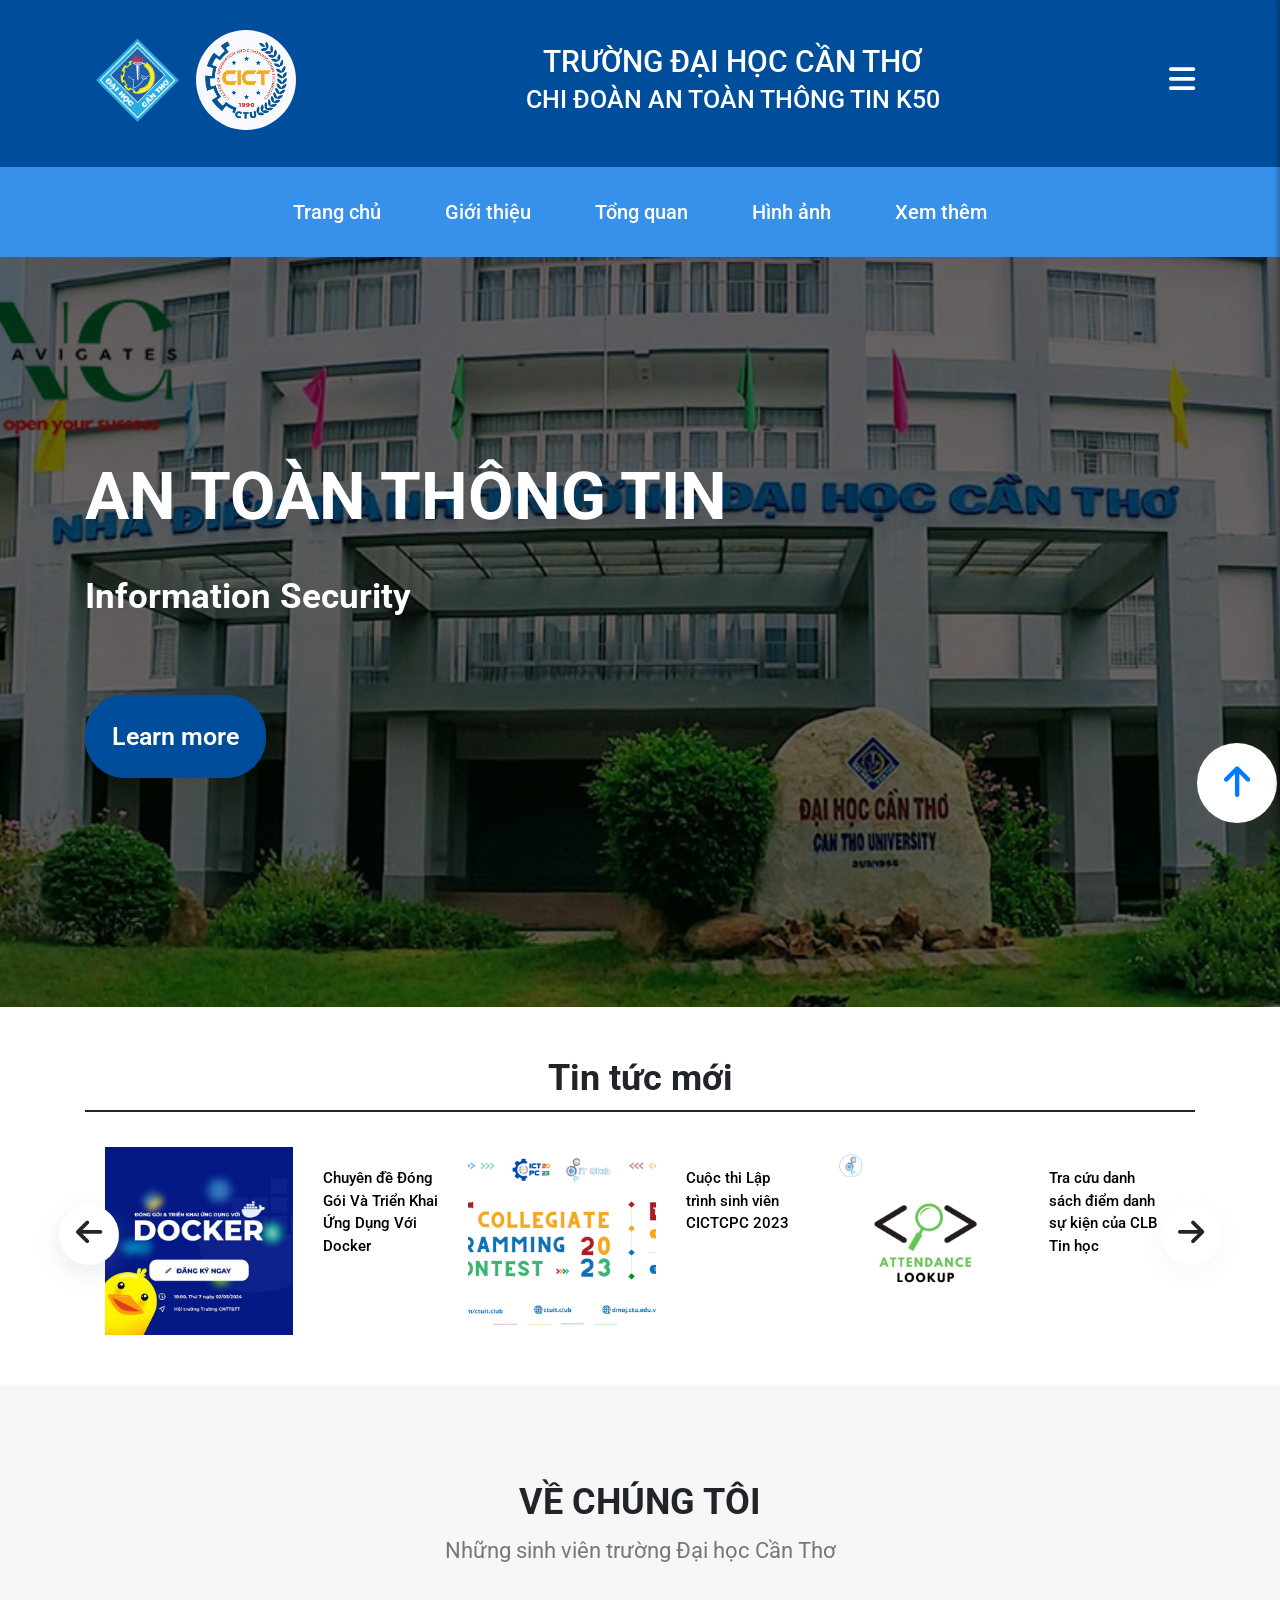
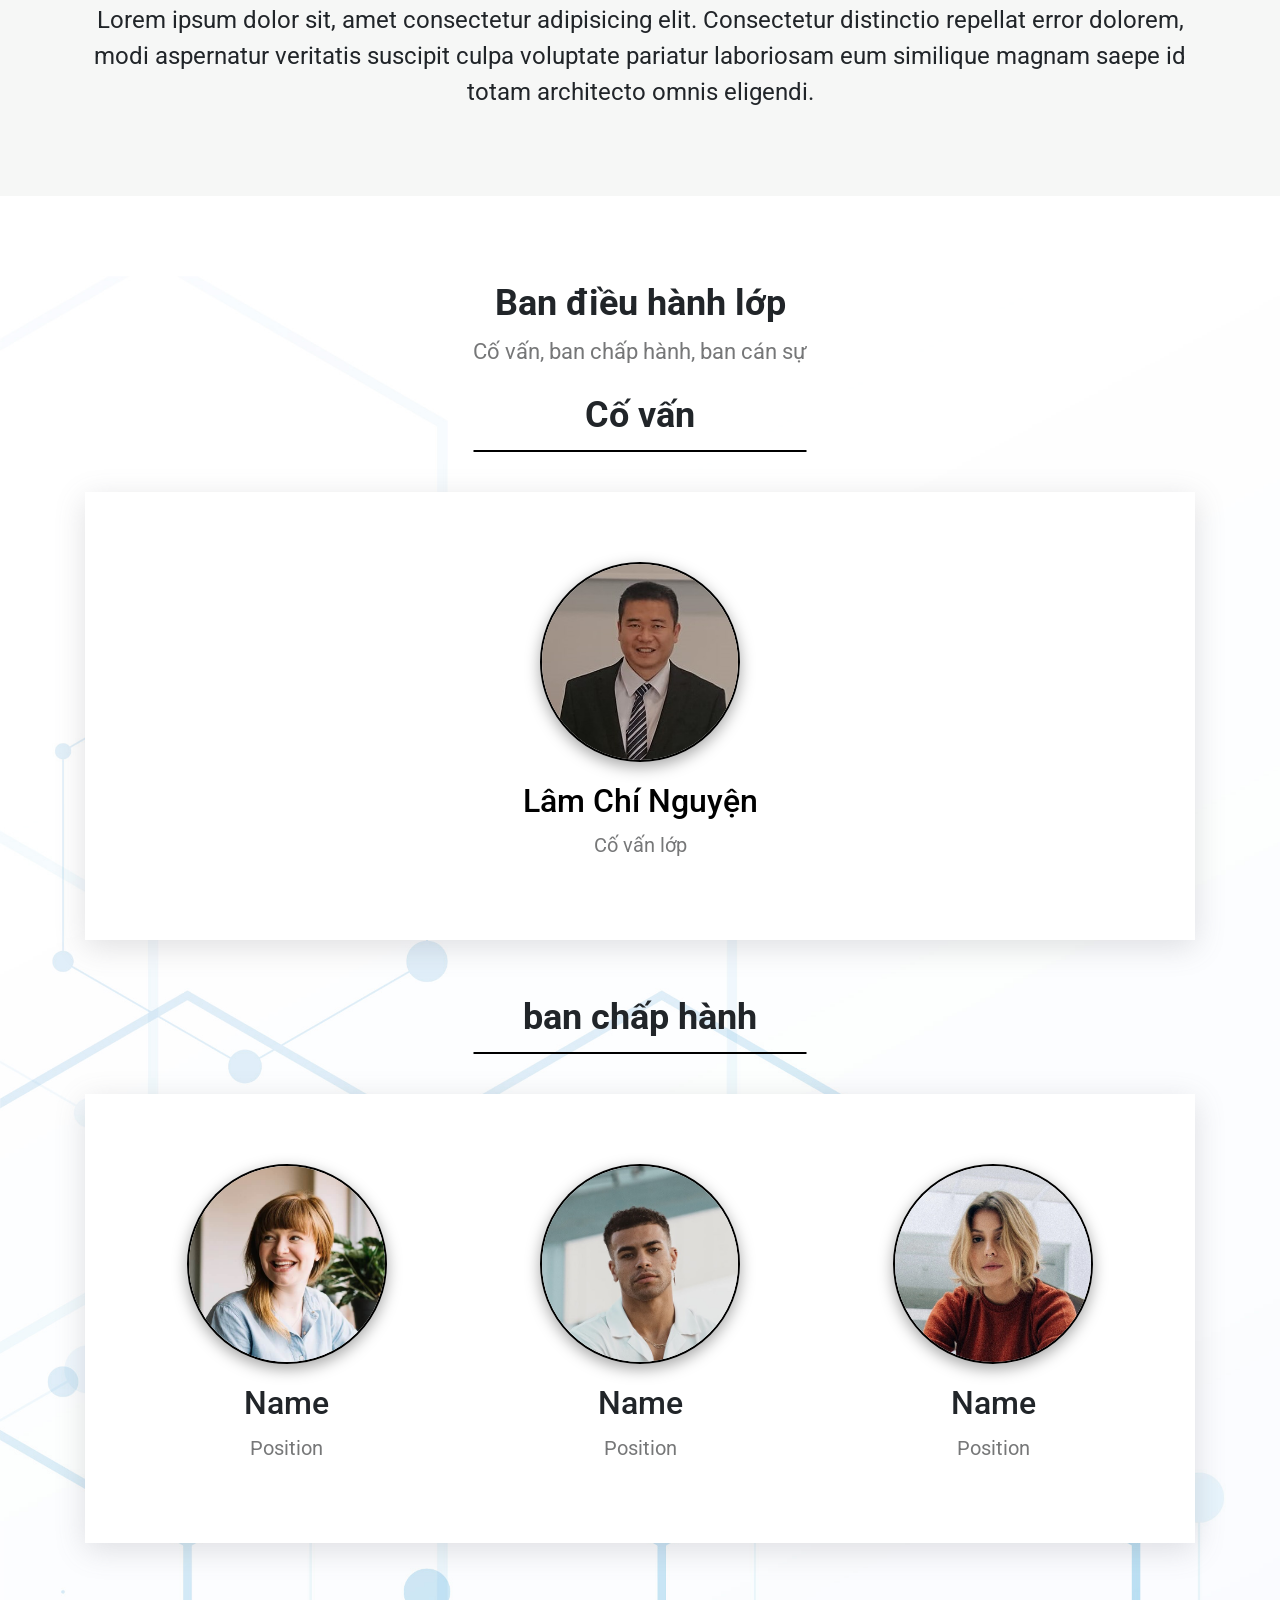
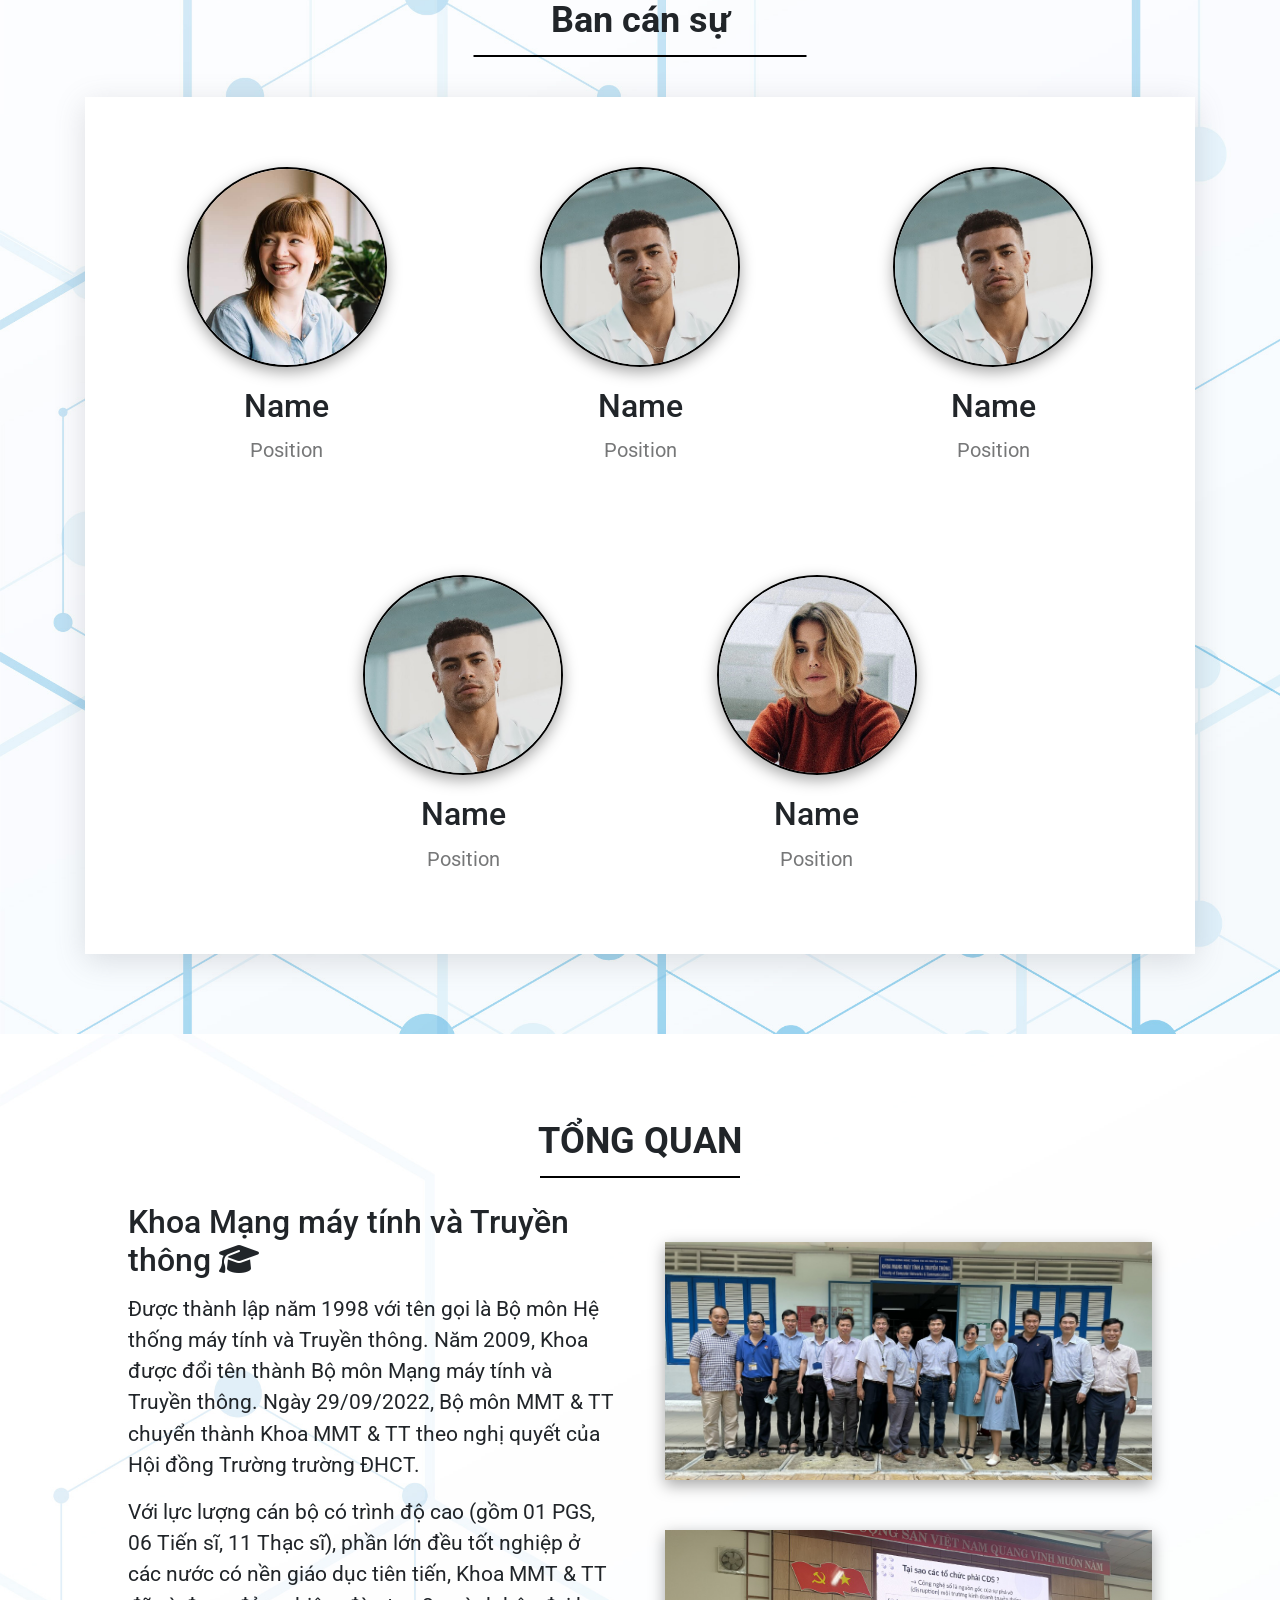
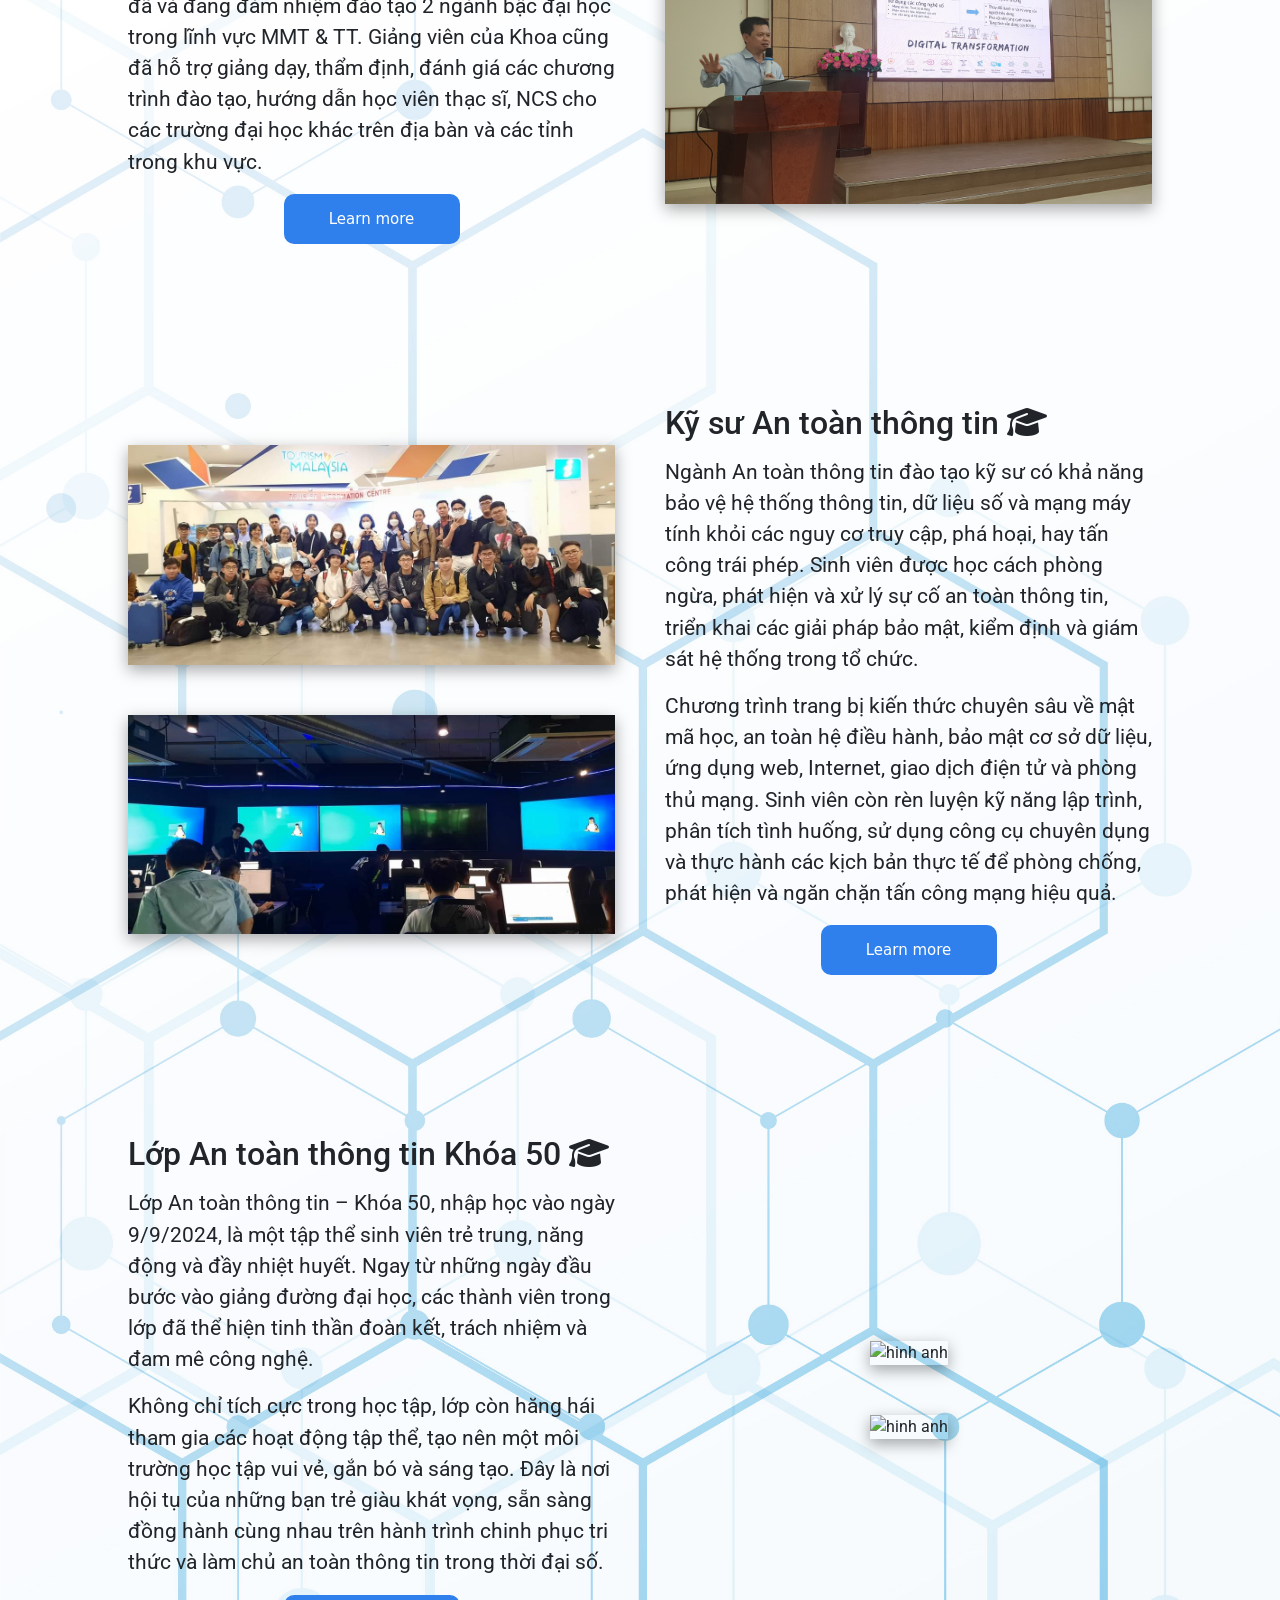
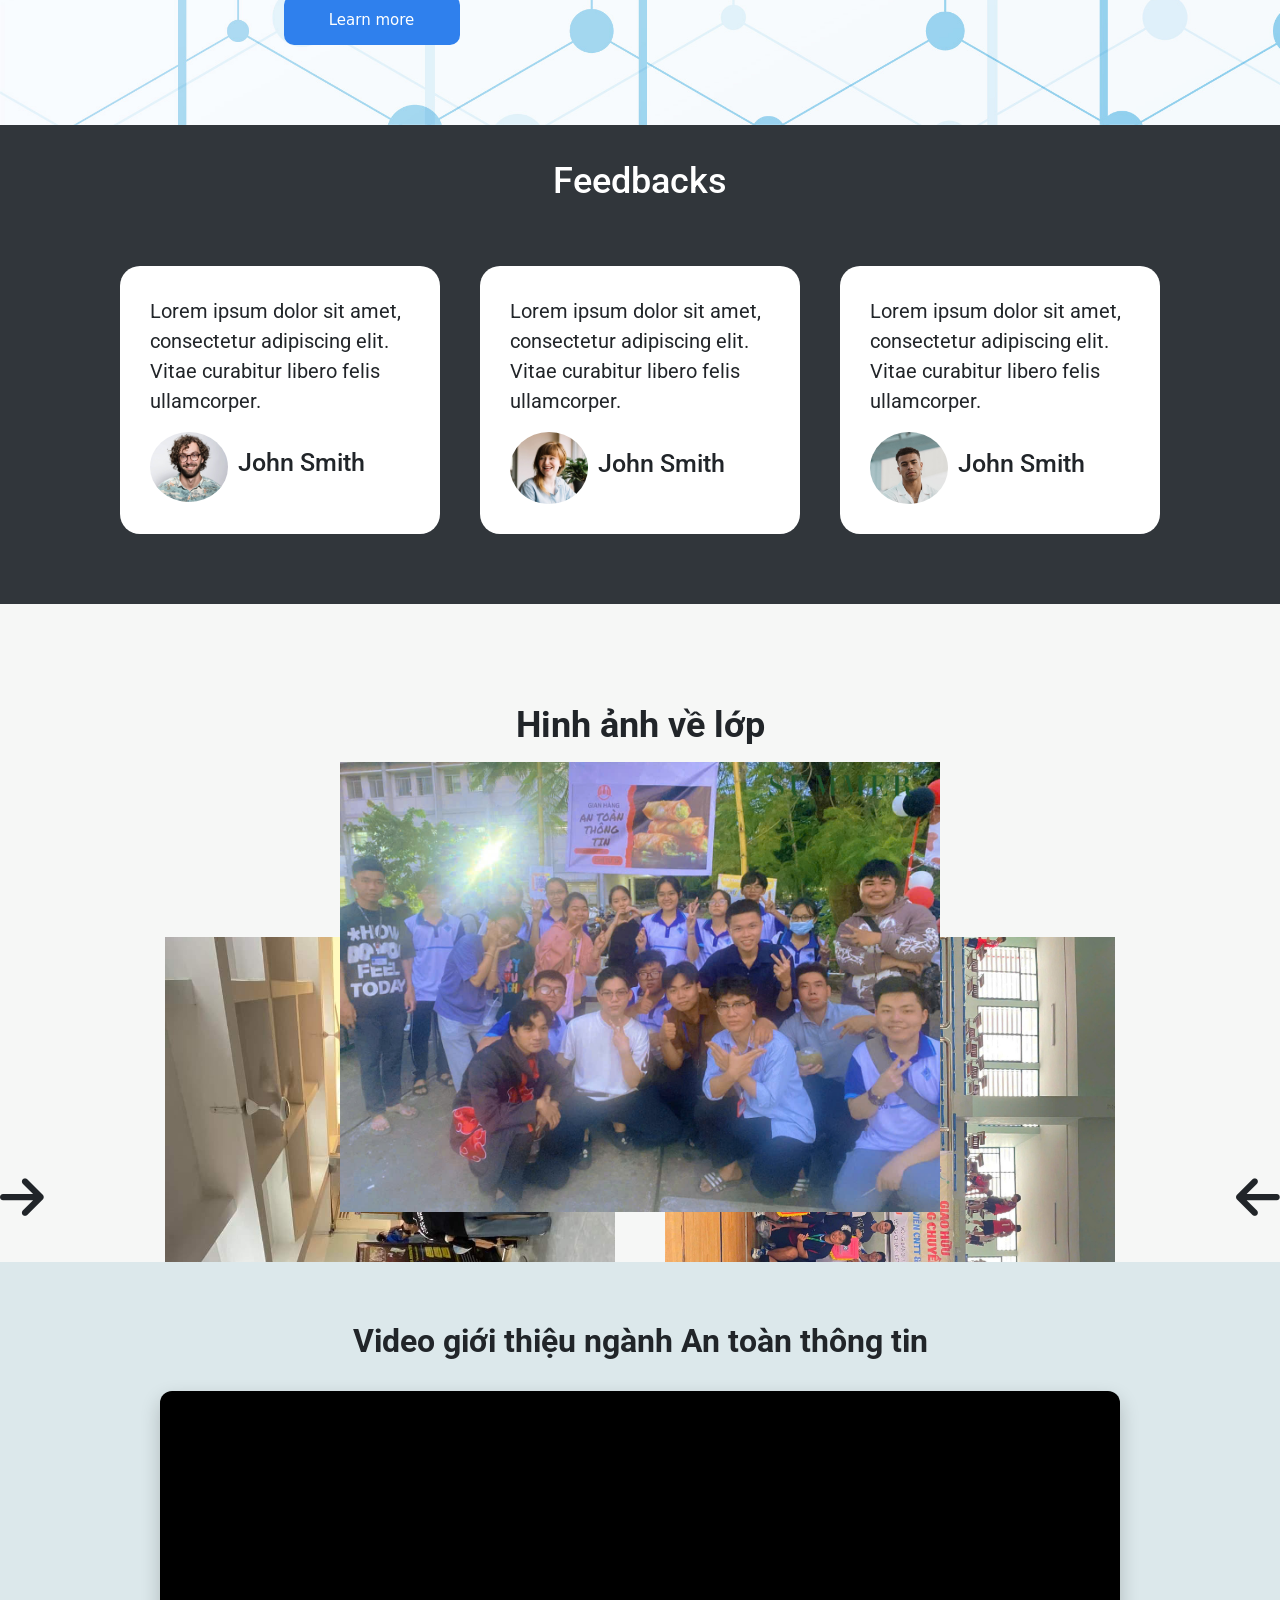
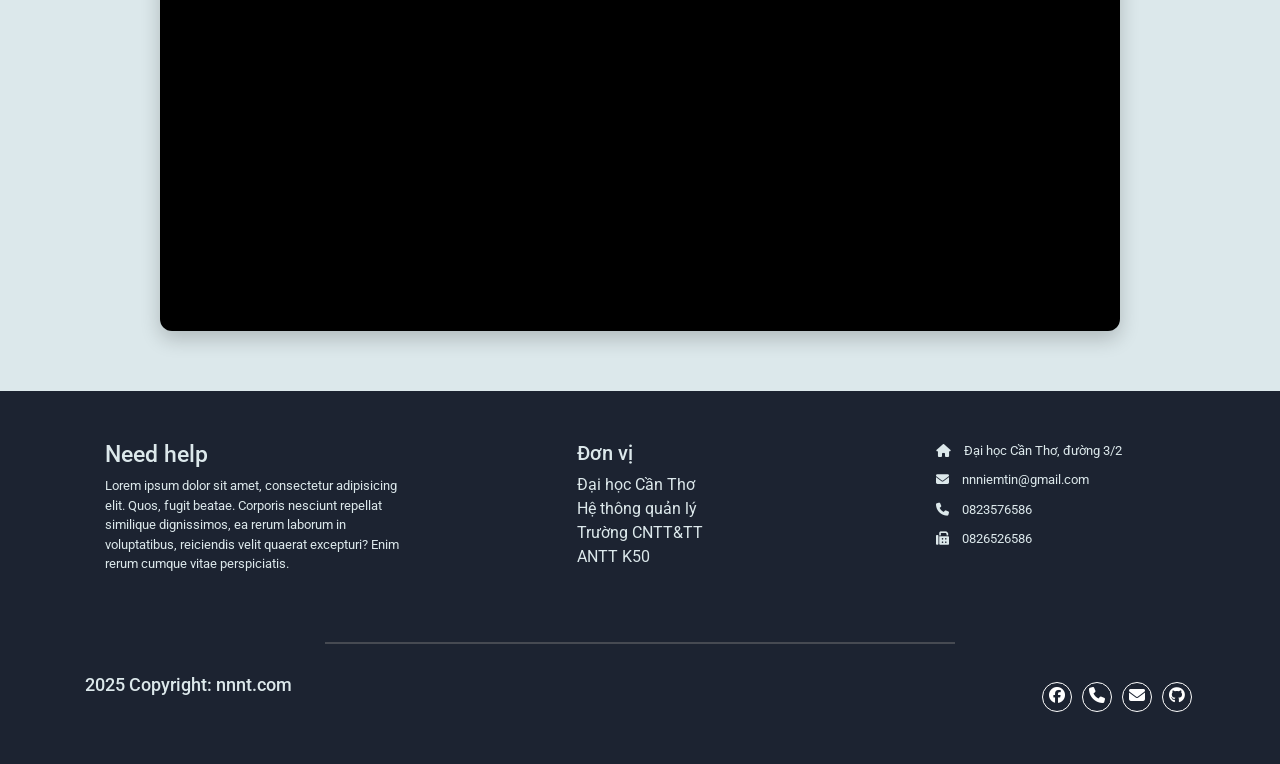
==== index.html @ 33688c28 "version5.5" ====
<!DOCTYPE html>
<html lang="en">

<head>
    <meta charset="UTF-8">
    <meta name="viewport" content="width=device-width, initial-scale=1.0">
    <title>Document</title>
    <link rel="stylesheet" href="https://cdnjs.cloudflare.com/ajax/libs/font-awesome/6.7.2/css/all.min.css">
    <link rel="stylesheet" href="asset/css/reset.css">
    <link rel="stylesheet" href="asset/css/base.css">
    <link rel="stylesheet" href="asset/css/style.css">
    <link rel="stylesheet" href="asset/bootstrap/bootstrap.min.css">

</head>

<body>
    <script src="https://cdn.jsdelivr.net/npm/jquery@3.5.1/dist/jquery.slim.min.js"
        integrity="sha384-DfXdz2htPH0lsSSs5nCTpuj/zy4C+OGpamoFVy38MVBnE+IbbVYUew+OrCXaRkfj" crossorigin="anonymous">
    </script>
    <script src="https://cdn.jsdelivr.net/npm/bootstrap@4.6.2/dist/js/bootstrap.bundle.min.js"
        integrity="sha384-Fy6S3B9q64WdZWQUiU+q4/2Lc9npb8tCaSX9FK7E8HnRr0Jz8D6OP9dO5Vg3Q9ct" crossorigin="anonymous">
    </script>

    <div class="overlay" id="overlay"></div>
    <!-- banner -->
    <div class="banner" id="top">
        <div class="container">
            <div class="inner-wrap">
                <div class="inner-logo">
                    <div class="inner-row">
                        <img src="asset/image/logo.png" alt="logo1">
                        <div class="fixicon">
                            <img src="asset/image/citlogo.png" alt="logo2">
                        </div>
                    </div>
                </div>
                <div class="inner-title">
                    <h2 class="inner-big-title">
                        TRƯỜNG ĐẠI HỌC CẦN THƠ
                    </h2>
                    <h3 class = "inner-sub-title">
                        CHI ĐOÀN AN TOÀN THÔNG TIN K50
                    </h3>
                </div>

                <!-- Side bar -->
                <div class="inner-icons">
                    <h2 class="menu-btn"> <i class="fa-solid fa-bars"></i></h2>
                    <!-- Sidebar bên phải -->
                    <div class="sidebar">
                        <h2 class="close-btn"><i class="fa-solid fa-x"></i></h2>
                        <ul>
                            <li><a href="# ">Trang chủ</a></li>                            
                            <li> <a href="#about">Giới thiệu</a> </li>    
                            <li><a href="#fb">Tin tức</a></li>
                            <li><a href="#tq">Tổng quan</a></li>
                            <li><a href="#fb">Hình ảnh</a></li>
                            <li><a href="#lh">Liên hệ</a></li>
                            <li><a href="#">BLOG</a></li>
                            <li><a href="https://www.ctu.edu.vn/ctdt/k50/mota/MT_64_7480202_AnToanThongTin.pdf"
                                target="_blank">CTĐT & KHHT </a></li>
                            <li><a href="https://300baicode.com/" target="_blank">300 bài code thiếu nhi</a></li>
                            </a>

                        </ul>
                    </div>

                    <!-- Side bar -->
                </div>

            </div>
        </div>
    </div>
    <!-- End banner -->

    <!-- header -->
    <header class="header">
        <div class="container">
            <div class="inner-list">
                <ul>
                    <li><a href="#top" class ="dp">Trang chủ</a></li>
                    <li><a href="#about">Giới thiệu</a></li>
                    <li><a href="#tq">Tổng quan</a></li>
                    <li><a href="#fb">Hình ảnh</a></li>
                    <li class="more">
                        <a href="#">Xem thêm</a>
                        <ul class="subnav">
                            <li><a href="#ft">Liên hệ</a></li>
                            <li><a href="#">BLOG</a></li>
                            <li><a href="#nw">Tin tức</a></li>
                        </ul>
                    </li>
                </ul>
                <div class="inner-icons">
                    <h3 class="menu-btn"> <i class="fa-solid fa-bars"></i></h3>

                    <!-- Sidebar bên phải -->
                    <div class="sidebar sidebar-header">
                        <h2 class="close-btn"><i class="fa-solid fa-x"></i></h2>
                        <ul>
                            <li><a href="#"> Trang chủ</a></li>                            
                            <li> <a href="#about">Giới thiệu</a> </li>    
                            <li><a href="#nw">Tin tức</a></li>
                            <li><a href="#tq">Tổng quan</a></li>
                            <li><a href="#fb">Hình ảnh</a></li>
                            <li><a href="#lh">Liên hệ</a></li>
                            <li><a href="#">BLOG</a></li>
                            <li><a href="https://www.ctu.edu.vn/ctdt/k50/mota/MT_64_7480202_AnToanThongTin.pdf"
                                target="_blank">CTĐT & KHHT </a></li>
                            <li><a href="https://300baicode.com/" target="_blank">300 bài code thiếu nhi</a></li>
                        </ul>
                    </div>

                    <!-- Side bar -->
                </div>

            </div>
        </div>
    </header>
    <!-- End header -->

    <!-- section one -->
    <div class="section-one">
        <img src="asset/image/co-so-vat-chat-dai-hoc-can-tho-4.jpg" alt="h1" class = "slide active">
        <img src="asset/image/image/bg1.jpg" alt="h3" class = "slide">
        <img src="asset/image/sv9.jpg" alt="h2" class = "slide">
        <div class="container">
            <div class="inner-content">
                <h1 class="inner-title">
                    AN TOÀN THÔNG TIN
                </h1>
                <h3 class="inner-sub-title">
                    Information Security
                </h3>
                <div class="inner-button">
                    <a href="https://tuyensinh.ctu.edu.vn/gioi-thieu-nganh/1003-an-toan-thong-tin.html" target="_blank"
                        class="button"> Learn more </a>
                </div>
            </div>
        </div>
    </div>
    <!-- End section one -->

    <!-- News -->
<div class="news">
    <div class="container">
        <div class="box-head">
            <h2 class="inner-title">
                Tin tức mới
            </h2>
        </div>
        <div class="inner-list">
            <div class="inner-wrap">
                <div class="box-new">
                    <div class="row">
                        <div class="col-xl-7 col-md-7">
                            <div class="inner-image">
                                <img src="asset/image/docker.jpg" alt="ha">
                            </div>
                        </div>
                        <div class="col-xl-5 col-md-5">
                            <a href="https://ctuit.club/chuyen-de-dong-goi-va-trien-khai-ung-dung-voi-docker/"
                                target="_blank">
                                <div class="inner-title">
                                    Chuyên đề Đóng Gói Và Triển Khai Ứng Dụng Với Docker
                                </div>
                            </a>
                        </div>
                    </div>
                </div>
                <div class="box-new">
                    <div class="row">
                        <div class="col-xl-7 col-md-7">
                            <div class="inner-image">
                                <img src="asset/image/ctlt.png" alt="ha">
                            </div>
                        </div>
                        <div class="col-xl-5 col-md-5">
                            <a href="https://ctuit.club/cuoc-thi-lap-trinh-sinh-vien-cictcpc-2023/" target="_blank">
                                <div class="inner-title">
                                    Cuộc thi Lập trình sinh viên CICTCPC 2023
                                </div>
                            </a>
                        </div>
                    </div>
                </div>
                <div class="box-new">
                    <div class="row">
                        <div class="col-xl-7 col-md-7">
                            <div class="inner-image">
                                <img src="asset/image/dd.jpg" alt="ha">
                            </div>
                        </div>
                        <div class="col-xl-5 col-md-5">
                            <a href="https://ctuit.club/tra-cuu-danh-sach-diem-danh-su-kien-cua-clb-tin-hoc/"
                                target="_blank">
                                <div class="inner-title">
                                    Tra cứu danh sách điểm danh sự kiện của CLB Tin học
                                </div>
                            </a>
                        </div>
                    </div>
                </div>
                <div class="box-new">
                    <div class="row">
                        <div class="col-xl-7 col-md-7">
                            <div class="inner-image">
                                <img src="asset/image/docker.jpg" alt="ha">
                            </div>
                        </div>
                        <div class="col-xl-5 col-md-5">
                            <a href="https://ctuit.club/chuyen-de-dong-goi-va-trien-khai-ung-dung-voi-docker/"
                                target="_blank">
                                <div class="inner-title">
                                    Chuyên đề Đóng Gói Và Triển Khai Ứng Dụng Với Docker
                                </div>
                            </a>
                        </div>
                    </div>
                </div>
                <div class="box-new">
                    <div class="row">
                        <div class="col-xl-7 col-md-7">
                            <div class="inner-image">
                                <img src="asset/image/ctlt.png" alt="ha">
                            </div>
                        </div>
                        <div class="col-xl-5 col-md-5">
                            <a href="https://ctuit.club/cuoc-thi-lap-trinh-sinh-vien-cictcpc-2023/" target="_blank">
                                <div class="inner-title">
                                    Cuộc thi Lập trình sinh viên CICTCPC 2023
                                </div>
                            </a>
                        </div>
                    </div>
                </div>
                <div class="box-new">
                    <div class="row">
                        <div class="col-xl-7 col-md-7">
                            <div class="inner-image">
                                <img src="asset/image/dd.jpg" alt="ha">
                            </div>
                        </div>
                        <div class="col-xl-5 col-md-5">
                            <a href="https://ctuit.club/tra-cuu-danh-sach-diem-danh-su-kien-cua-clb-tin-hoc/"
                                target="_blank">
                                <div class="inner-title">
                                    Tra cứu danh sách điểm danh sự kiện của CLB Tin học
                                </div>
                            </a>
                        </div>
                    </div>
                </div>
                <div class="box-new">
                    <div class="row">
                        <div class="col-xl-7 col-md-7">
                            <div class="inner-image">
                                <img src="asset/image/bt.jpg" alt="ha">
                            </div>
                        </div>
                        <div class="col-xl-5 col-md-5">
                            <a href="https://ctuit.club/thong-bao-bao-tri-cac-dich-vu-cua-clb-tin-hoc/" target="_blank">
                                <div class="inner-title">
                                    Thông báo bảo trì các dịch vụ của CLB Tin học
                                </div>
                            </a>
                        </div>
                    </div>
                </div>
                <div class="box-new">
                    <div class="row">
                        <div class="col-xl-7 col-md-7">
                            <div class="inner-image">
                                <img src="asset/image/docker.jpg" alt="ha">
                            </div>
                        </div>
                        <div class="col-xl-5 col-md-5">
                            <a href="https://ctuit.club/chuyen-de-dong-goi-va-trien-khai-ung-dung-voi-docker/"
                                target="_blank">
                                <div class="inner-title">
                                    Chuyên đề Đóng Gói Và Triển Khai Ứng Dụng Với Docker
                                </div>
                            </a>
                        </div>
                    </div>
                </div>
                <div class="box-new">
                    <div class="row">
                        <div class="col-xl-7 col-md-7">
                            <div class="inner-image">
                                <img src="asset/image/ctlt.png" alt="ha">
                            </div>
                        </div>
                        <div class="col-xl-5 col-md-5">
                            <a href="https://ctuit.club/cuoc-thi-lap-trinh-sinh-vien-cictcpc-2023/" target="_blank">
                                <div class="inner-title">
                                    Cuộc thi Lập trình sinh viên CICTCPC 2023
                                </div>
                            </a>
                        </div>
                    </div>
                </div>
                <div class="box-new">
                    <div class="row">
                        <div class="col-xl-7 col-md-7">
                            <div class="inner-image">
                                <img src="asset/image/dd.jpg" alt="ha">
                            </div>
                        </div>
                        <div class="col-xl-5 col-md-5">
                            <a href="https://ctuit.club/tra-cuu-danh-sach-diem-danh-su-kien-cua-clb-tin-hoc/"
                                target="_blank">
                                <div class="inner-title">
                                    Tra cứu danh sách điểm danh sự kiện của CLB Tin học
                                </div>
                            </a>
                        </div>
                    </div>
                </div>
                <div class="box-new">
                    <div class="row">
                        <div class="col-xl-7 col-md-7">
                            <div class="inner-image">
                                <img src="asset/image/bt.jpg" alt="ha">
                            </div>
                        </div>
                        <div class="col-xl-5 col-md-5">
                            <a href="https://ctuit.club/thong-bao-bao-tri-cac-dich-vu-cua-clb-tin-hoc/" target="_blank">
                                <div class="inner-title">
                                    Thông báo bảo trì các dịch vụ của CLB Tin học
                                </div>
                            </a>
                        </div>
                    </div>
                </div>
        </div>                  
    </div>        
        <div id="prev"><i class="fa-solid fa-arrow-left"></i></div>
        <div id="next"><i class="fa-solid fa-arrow-right"></i></div>
    </div>
</div>



    <!-- End News -->
    <!-- Section-two -->
    <div class="section-two" id="about">
        <div class="container">
            <div class="box-head">
                <div class="inner-title">
                    VỀ CHÚNG TÔI
                </div>
                <div class="inner-desc">
                    Những sinh viên trường Đại học Cần Thơ
                </div>
            </div>
            <div class="inner-content">
                <p class="inner-desc">Lorem ipsum dolor sit, amet consectetur adipisicing elit. Consectetur distinctio
                    repellat error dolorem, modi aspernatur veritatis suscipit culpa voluptate pariatur laboriosam eum
                    similique magnam saepe id totam architecto omnis eligendi.</p>
            </div>
        </div>
    </div>
    <!-- End Section-two -->

    <!-- Section three -->
    <div class="section-three">
        <div class="container">
            <div class="box-head">
                <div class="inner-title">
                    Ban điều hành lớp
                </div>
                <div class="inner-desc">
                    Cố vấn, ban chấp hành, ban cán sự
                </div>
            </div>
            <div class="box-head ">
                <div class="inner-title">
                    Cố vấn
                </div>
            </div>
            <div class="inner-wrap">

                <div class="inner-box inner-box-big">
                    <div class="inner-image">
                        <img src="asset/image/lcnguyen2.jpg" alt="hinh1">
                    </div>
                    <div class="inner-content">
                        <a href="https://qldiem.ctu.edu.vn/htql/canbo/llkh/codes/LyLichKhoaHoc_in.php?macb=001708"
                            target="_blank">
                            <h2 class="inner-name">
                                Lâm Chí Nguyện
                            </h2>
                        </a>
                        <div class="inner-position">
                            Cố vấn lớp
                        </div>
                    </div>
                </div>
            </div>
            <div class="box-head">
                <div class="inner-title">
                    ban chấp hành
                </div>
            </div>
            <div class="inner-wrap">
            <div class="inner-box">
                <div class="inner-image">
                    <img src="asset/image/team2.jpg" alt="hinh1">
                </div>
                <div class="inner-content">
                    <h2 class="inner-name">
                        Name
                    </h2>
                    <div class="inner-position">
                        Position
                    </div>
                </div>
            </div>
            <div class="inner-box">
                <div class="inner-image">
                    <img src="asset/image/team3.jpg" alt="hinh1">
                </div>
                <div class="inner-content">
                    <h2 class="inner-name">
                        Name
                    </h2>
                    <div class="inner-position">
                        Position
                    </div>
                </div>
            </div>
            <div class="inner-box">
                <div class="inner-image">
                    <img src="asset/image/team4.jpg" alt="hinh1">
                </div>
                <div class="inner-content">
                    <h2 class="inner-name">
                        Name
                    </h2>
                    <div class="inner-position">
                        Position
                    </div>
                </div>
            </div>
            </div>
            <div class="box-head">
                <div class="inner-title">
                    Ban cán sự
                </div>
            </div>
            <div class="inner-wrap">
            <div class="inner-box">
                <div class="inner-image">
                    <img src="asset/image/team2.jpg" alt="hinh1">
                </div>
                <div class="inner-content">
                    <h2 class="inner-name">
                        Name
                    </h2>
                    <div class="inner-position">
                        Position
                    </div>
                </div>
            </div>
            <div class="inner-box">
                <div class="inner-image">
                    <img src="asset/image/team3.jpg" alt="hinh1">
                </div>
                <div class="inner-content">
                    <h2 class="inner-name">
                        Name
                    </h2>
                    <div class="inner-position">
                        Position
                    </div>
                </div>
            </div>
            <div class="inner-box">
                <div class="inner-image">
                    <img src="asset/image/team3.jpg" alt="hinh1">
                </div>
                <div class="inner-content">
                    <h2 class="inner-name">
                        Name
                    </h2>
                    <div class="inner-position">
                        Position
                    </div>
                </div>
            </div>
            <div class="inner-box">
                <div class="inner-image">
                    <img src="asset/image/team3.jpg" alt="hinh1">
                </div>
                <div class="inner-content">
                    <h2 class="inner-name">
                        Name
                    </h2>
                    <div class="inner-position">
                        Position
                    </div>
                </div>
            </div>
            <div class="inner-box">
                <div class="inner-image">
                    <img src="asset/image/team4.jpg" alt="hinh1">
                </div>
                <div class="inner-content">
                    <h2 class="inner-name">
                        Name
                    </h2>
                    <div class="inner-position">
                        Position
                    </div>
                </div>
                </div>                 
            </div>
        </div>
    </div>
    <!-- End section three -->

    <!-- return -->
    <div class="return">
        <a href="#top" class="scroll-top">
            <i class="fa-solid fa-arrow-up"></i>
        </a>
    </div>
    <!-- return -->
<div class="section-about">

    <!-- Section four -->
    <div class="section-four" id="tq">
        <div class="container-2">
            <div class="box-head">
                <div class="inner-title">
                    TỔNG QUAN
                </div>
            </div>
            <div class="inner-wrap">
                <div class="inner-content">
                    <h2 class="inner-title">
                        Khoa Mạng máy tính và Truyền thông <i class="fa-solid fa-graduation-cap"></i>
                    </h2>
                    <div class="inner-desc">
                        <p>
                            Được thành lập năm 1998 với tên gọi là Bộ môn Hệ thống máy tính và Truyền thông. Năm 2009,
                            Khoa được đổi tên thành Bộ môn Mạng máy tính và Truyền thông. Ngày 29/09/2022, Bộ môn MMT &
                            TT chuyển thành Khoa MMT & TT theo nghị quyết của Hội đồng Trường trường ĐHCT.
                        </p>

                        <p>
                            Với lực lượng cán bộ có trình độ cao (gồm 01 PGS, 06 Tiến sĩ, 11 Thạc sĩ), phần lớn đều tốt
                            nghiệp ở các nước có nền giáo dục tiên tiến, Khoa MMT & TT đã và đang đảm nhiệm đào tạo 2
                            ngành bậc đại học trong lĩnh vực MMT & TT. Giảng viên của Khoa cũng đã hỗ trợ giảng dạy,
                            thẩm định, đánh giá các chương trình đào tạo, hướng dẫn học viên thạc sĩ, NCS cho các trường
                            đại học khác trên địa bàn và các tỉnh trong khu vực.
                        </p>
                    </div>
                    <div class="inner-button">
                        <button  class="button-65" role="button"  target="_blank"> Learn
                            more </button>
                        </div>
                </div>
                <div class="inner-image">
                    <img src="asset/image/mmt.jpg" alt="hinh anh">
                    <img src="asset/image/nckh1.jpg" alt="hinh anh">
                </div>
            </div>
        </div>
    </div>
    <!--End section four -->
    
    <!-- Section five -->
    <div class="section-four">
        <div class="container-2">
            <div class="inner-wrap">
                <div class="inner-content">
                    <h2 class="inner-title">
                        Kỹ sư An toàn thông tin
                        <i class="fa-solid fa-graduation-cap"></i>
                    </h2>
                    <div class="inner-desc">
                        <p>
                            Ngành An toàn thông tin đào tạo kỹ sư có khả năng bảo vệ hệ thống thông tin, dữ liệu số
                            và
                            mạng máy tính khỏi các nguy cơ truy cập, phá hoại, hay tấn công trái phép. Sinh viên
                            được
                            học cách phòng ngừa, phát hiện và xử lý sự cố an toàn thông tin, triển khai các giải
                            pháp
                            bảo mật, kiểm định và giám sát hệ thống trong tổ chức.
                        </p>
                        <p>
                            Chương trình trang bị kiến thức chuyên sâu về mật mã học, an toàn hệ điều hành, bảo mật
                            cơ
                            sở dữ liệu, ứng dụng web, Internet, giao dịch điện tử và phòng thủ mạng. Sinh viên còn
                            rèn
                            luyện kỹ năng lập trình, phân tích tình huống, sử dụng công cụ chuyên dụng và thực hành
                            các
                            kịch bản thực tế để phòng chống, phát hiện và ngăn chặn tấn công mạng hiệu quả.
                        </p>
                    </div>
                   <div class="inner-button">
                        <button  class="button-65" role="button"  target="_blank"> Learn
                            more </button>
                        </div>
                    </div>
                    <div class="inner-image">
                        <img src="asset/image/apu.jpg" alt="hinh anh">
                        <img src="asset/image/apu2.jpg" alt="hinh anh">
                    </div>
            </div>
        </div>
    </div>
    <!--End section five -->
    
    <!-- section-four-five -->
    <div class="section-four">
        <div class="container-2">
            <div class="inner-wrap">
                <div class="inner-content">
                    <h2 class="inner-title">
                        Lớp An toàn thông tin Khóa 50 <i class="fa-solid fa-graduation-cap"></i>
                    </h2>
                    <div class="inner-desc">
                        <p>
                            Lớp An toàn thông tin – Khóa 50, nhập học vào ngày 9/9/2024, là một tập thể sinh viên trẻ
                            trung, năng động và đầy nhiệt huyết. Ngay từ những ngày đầu bước vào giảng đường đại học,
                            các thành viên trong lớp đã thể hiện tinh thần đoàn kết, trách nhiệm và đam mê công nghệ.
                        </p>
                        
                        <p>
                            Không chỉ tích cực trong học tập, lớp còn hăng hái tham gia các hoạt động tập thể, tạo nên
                            một môi trường học tập vui vẻ, gắn bó và sáng tạo. Đây là nơi hội tụ của những bạn trẻ giàu
                            khát vọng, sẵn sàng đồng hành cùng nhau trên hành trình chinh phục tri thức và làm chủ an
                            toàn thông tin trong thời đại số.
                        </p>
                    </div>
                    <div class="inner-button">
                        <button  class="button-65" role="button"  target="_blank"> Learn
                            more </button>
                        </div>
                    </div>
                    <div class="inner-image">
                        <img src="asset/image/sv8.png" alt="hinh anh">
                        <img src="asset/image/sv9.jpg" alt="hinh anh">
                    </div>
                </div>
            </div>
        </div>
    </div>
    <!--End section four-five -->

    <!--section-six -->
    <div class="section-six" id="fb">
        <div class="container">
            <h2 class="inner-title">
                Feedbacks
            </h2>
            <div class="inner-wrap">
                <div class="inner-box">
                    <p class="inner-desc">
                        Lorem ipsum dolor sit amet, consectetur adipiscing elit. Vitae curabitur libero felis
                        ullamcorper.
                    </p>
                    <div class="inner-info">
                        <div class="inner-image">
                            <img src="asset/image/team1.jpg" alt="hinh1">
                        </div>
                        <h3 class="inner-name">
                            John Smith
                        </h3>
                    </div>
                </div>
                <div class="inner-box">
                    <p class="inner-desc">
                        Lorem ipsum dolor sit amet, consectetur adipiscing elit. Vitae curabitur libero felis
                        ullamcorper.
                    </p>
                    <div class="inner-info">
                        <div class="inner-image">
                            <img src="asset/image/team2.jpg" alt="hinh1">
                        </div>
                        <h3 class="inner-name">
                            John Smith
                        </h3>
                    </div>
                </div>
                <div class="inner-box">
                    <p class="inner-desc">
                        Lorem ipsum dolor sit amet, consectetur adipiscing elit. Vitae curabitur libero felis
                        ullamcorper.
                    </p>
                    <div class="inner-info">
                        <div class="inner-image">
                            <img src="asset/image/team3.jpg" alt="hinh1">
                        </div>
                        <h3 class="inner-name">
                            John Smith
                        </h3>
                    </div>
                </div>
            </div>
        </div>
    </div>
    <!--End section-six -->

    <!-- Section-seven -->
    <div class="section-seven" id="ha">
        <div class="container">
            <div class="box-head">
                <h2 class="inner-title">
                    Hinh ảnh về lớp
                </h2>
            </div>
            <div class="inner-wrap">
                <div class="inner-image">
                    <img src="asset/image/attt1.jpg" alt="ha">
                </div>
                <div class="inner-image">
                    <img src="asset/image/attt2.jpg" alt="ha">
                </div>
                <div class="inner-image">
                    <img src="asset/image/attt3.jpg" alt="ha">
                </div>
                <div class="inner-image">
                    <img src="asset/image/attt4.jpg" alt="ha">
                </div>
            </div>
            <div id="prev2">
                <i  class="fa-solid fa-arrow-left"></i>
            </div>
            <div id="next2">
                <i class="fa-solid fa-arrow-right"></i>
            </div>
        </div>
    </div>
    <!-- End section-seven -->

    <!-- Section-eight -->
    <div class="section-eight">
        <div class="container">
            <div class="inner-wrap">
                <h2 class="inner-title"> Video giới thiệu ngành An toàn thông tin </h2>
                <div class="inner-video">
                    <iframe class="video" width="100%" height="31.5%"
                        src="https://www.youtube.com/embed/lASLO-tlCmM?si=nCFQ-rKYs51i4efZ" title="YouTube video player"
                        frameborder="0"
                        allow="accelerometer; autoplay; clipboard-write; encrypted-media; gyroscope; picture-in-picture; web-share"
                        referrerpolicy="strict-origin-when-cross-origin" allowfullscreen></iframe>
                </div>
            </div>
        </div>
    </div>
    <!-- End section-eight -->
    <footer class="footer" id="ft">
        <div class="container">
            <div class="inner-wrap">
                <div class="inner-content">
                    <h2 class="inner-title">
                        Need help
                    </h2>
                    <p class="inner-desc">
                        Lorem ipsum dolor sit amet, consectetur adipisicing elit. Quos, fugit beatae. Corporis nesciunt
                        repellat similique dignissimos, ea rerum laborum in voluptatibus, reiciendis velit quaerat
                        excepturi? Enim rerum cumque vitae perspiciatis.
                    </p>
                </div>
                <div class="inner-product">
                    <h2 class="inner-title">
                        Đơn vị
                    </h2>
                    <div class="inner-list">
                        <ul>
                            <a href="https://www.ctu.edu.vn/">
                                <li>Đại học Cần Thơ</li>
                            </a>
                            <a href="https://dkmh.ctu.edu.vn/htql/sinhvien/hindex.php">
                                <li>Hệ thông quản lý</li>
                            </a>
                            <a href="https://www.cit.ctu.edu.vn/">
                                <li> Trường CNTT&TT</li>
                            </a>
                            <a href="#">
                                <li> ANTT K50</li>
                            </a>
                        </ul>
                    </div>
                </div>
                <div class="inner-contact">
                    <div class="inner-list">
                        <div class="inner-item">
                            <i class="fa-solid fa-house"></i>
                            Đại học Cần Thơ, đường 3/2
                        </div>
                        <div class="inner-item">
                            <i class="fa-solid fa-envelope"></i>
                            nnniemtin@gmail.com
                        </div>
                        <div class="inner-item">
                            <i class="fa-solid fa-phone"></i>
                            0823576586
                        </div>
                        <div class="inner-item">
                            <i class="fa-solid fa-fax"></i>
                            0826526586
                        </div>
                    </div>
                </div>
            </div>
            <div class="inner-footer">
                <div class="inner-wrap">
                    <div class="inner-title">
                        <h3>2025 Copyright: nnnt.com</h3>
                    </div>
                    <div class="inner-icons">
                        <ul>
                            <a href="https://www.facebook.com/profile.php?id=61569438515201">
                                <li><i class="fa-brands fa-facebook"></i></li>
                            </a>
                            <a href="#">
                                <li> <i class="fa-solid fa-phone"></i></li>
                            </a>
                            <a href="#">
                                <li><i class="fa-solid fa-envelope"></i></li>
                            </a>
                            <a href="#">
                                <li><i class="fa-brands fa-github"></i></li>
                            </a>
                        </ul>
                    </div>
                </div>
            </div>
        </div>
    </footer>

    <script src="asset/js.js"></script>
</body>

</html>
---- asset/css/base.css ----
@import url('https://fonts.googleapis.com/css2?family=Roboto:ital,wdth,wght@0,75..100,100..900;1,75..100,100..900&display=swap');

*{
    box-sizing: border-box;
}
html {
     scroll-behavior: smooth;
}

:root{
    --color-bg-1: #004E9B;
    --color-bg-2: #3790e9;
    --color-bg-3: #F6F7F6;
    --color-text-1: #767778;
}

body{
    font-family: "Roboto" ,sans-serif;
    color: var(--color-text-1);
    position: relative;
    overflow-x: hidden;
}

ul{
    margin: 0;
    padding: 0;
}


 a{
    color: var(--color-text-1);
}
 a:hover{
    text-decoration: none;
    color: var(--color-text-1);
}

/* Box head */

.box-head{
    margin-bottom: 35px;
}
.box-head .inner-title{
    text-align: center;
    font-size: 36px;
    font-weight: 700;
    margin-bottom: 5px;
}

.box-head .inner-desc{
    text-align: center;
    font-size: 22px;
    color: var(--color-text-1);
    margin-bottom: 10px;
}
/* End box head */

/* button */
.button{
    background-color: var(--color-bg-1);
    padding: 25px;
    border-radius: 40px;
    color: hsl(0, 0%, 100%);
    font-size: 25px;
    font-weight: 600;
    border: 2px solid var(--color-bg-1);
}
.button-two{
    padding: 15px; 
    font-size: 15px;
}

.button:hover{
    background-color: #fff;
    color: var(--color-bg-1);
    text-decoration: none;
}


.button-three{
    font-size: 12px;
    padding: 10px;
}


/* CSS */
.button-65 {
  appearance: none;
  backface-visibility: hidden;
  background-color: #2f80ed;
  border-radius: 10px;
  border-style: none;
  box-shadow: none;
  box-sizing: border-box;
  color: #fff;
  cursor: pointer;
  display: inline-block;
  font-family: Inter,-apple-system,system-ui,"Segoe UI",Helvetica,Arial,sans-serif;
  font-size: 15px;
  font-weight: 500;
  height: 50px;
  letter-spacing: normal;
  line-height: 1.5;
  outline: none;
  overflow: hidden;
  padding: 14px 30px;
  position: relative;
  text-align: center;
  text-decoration: none;
  transform: translate3d(0, 0, 0);
  transition: all .3s;
  user-select: none;
  -webkit-user-select: none;
  touch-action: manipulation;
  vertical-align: top;
  white-space: nowrap;
}

.button-65:hover {
  background-color: #1366d6;
  box-shadow: rgba(0, 0, 0, .05) 0 5px 30px, rgba(0, 0, 0, .05) 0 1px 4px;
  opacity: 1;
  transform: translateY(0);
  transition-duration: .35s;
}

.button-65:hover:after {
  opacity: .5;
}

.button-65:active {
  box-shadow: rgba(0, 0, 0, .1) 0 3px 6px 0, rgba(0, 0, 0, .1) 0 0 10px 0, rgba(0, 0, 0, .1) 0 1px 4px -1px;
  transform: translateY(2px);
  transition-duration: .35s;
}

.button-65:active:after {
  opacity: 1;
}

@media (min-width: 768px) {
  .button-65 {
    padding: 14px 22px;
    width: 176px;
  }
}
/* End button */

.sidebar{
  position: fixed;
  top: 0;
  right: -300px; /* Ẩn ra ngoài bên phải */
  width: 300px;
  height: 100%;
  background-color: var(--color-bg-1);
  color: white;
  box-shadow: -2px 0 5px rgba(0,0,0,0.3);
  transition: right 0.3s ease;
  z-index: 1000;
}

.sidebar.active{
  right: 0;
}
.overlay {
  position: fixed;
  top: 0;
  left: 0;
  width: 100%;
  height: 100%;
  background-color: rgba(0,0,0,0.5); /* lớp mờ */
  z-index: 1000;
  display: none; 
}
.overlay.show {
  display: block;
}
/* Nút × để đóng sidebar */
.sidebar .close-btn {
  font-size: 26px;
  text-align: right;
  display: block;
  cursor: pointer;
  color: white;
  margin-bottom: 20px;
  margin-top: 20px;
  margin-right: 20px;;
}

/* Danh sách trong sidebar */
.sidebar ul {
  list-style: none;
  padding: 0;
  margin: 0;
}

.sidebar ul li a{
  padding: 10px 30px;
}
.sidebar ul li a {
  display: inline-block;
  width: 100%;
}
.sidebar ul li  {
  display: block;
}
.sidebar ul li:nth-child(1) {
  margin-top: 20px
}

.sidebar ul a {
  color: #fff;
    font-size: 20px;
    font-weight: 600;
}
.sidebar ul li:hover a{
  color: var(--color-bg-1);
  background-color: #fff;
  text-decoration: none;
}
.sidebar ul li:hover {
  color: var(--color-bg-1);
  background-color: #fff;
  text-decoration: none;
}


/* ////////////////////// */
---- asset/css/style.css ----
/* banner */
.banner{  
    background-color: var(--color-bg-1);
  
    padding: 30px;
}

.banner .inner-wrap{
    display: flex;
    justify-content: space-between;
    align-items: center;
}
.banner .inner-row{
    display: inline-flex;
    gap: 6px;
}

.banner .inner-logo img{
    height: 100px;
    width: auto;
}

.banner .inner-title .inner-big-title{
    color: #fff;
    padding: 0px;
    text-align: center;
    font-weight: 500;
    font-size: 30px;
    margin-bottom: 5px;
}
.banner .inner-title .inner-sub-title{
    color: #fff;
    padding: 0;
    text-align: center;
    font-weight: 500;
    font-size: 25px;
}

.banner .inner-icons i {
    font-size: 30px;
    color: #fff;
}

.fixicon{
    position: relative;
    display: inline-block;
}
.fixicon img{
    position: relative;
    z-index: 1;
}

.banner .inner-logo .fixicon::before{
    background-color: #fffffff7;
    position: absolute;
    inset: 0;        
    z-index: 0;
    content: "";
    border-radius: 50% ;
    width: 100px;
    height: 100px;
}

@media (max-width: 992px) {
    .banner .inner-title .inner-big-title{
        font-size: 28px;
    }
    .banner .inner-title .inner-sub-title{
        font-size: 23px;
    }
    .banner .inner-logo img{
        height: 100px;
        width: auto;
    }
    .banner .inner-logo .fixicon::before{
    width: 100px;
    height: 100px;
}
.banner .inner-icons i{
    font-size: 20px;
}
.banner .inner-icons{
    display: none;
}
}
@media (max-width: 768px) {
    /* .banner .inner-title{
        font-size: 22px;
    } */
    .banner .inner-wrap .inner-logo {
        gap: 6;
    }
    .banner .inner-title .inner-big-title{
        font-size: 25px;
    }
    .banner .inner-title .inner-sub-title{
        font-size: 20px;
    }
    .banner .inner-logo img{
        height: 70px;
        width: auto;
    }
    .banner .inner-logo .fixicon::before{
        width: 70px;
        height: 70px;
    }   

}
@media (max-width: 646px) {
    .banner .inner-title .inner-big-title{
        font-size: 20px;
    }
    .banner .inner-title .inner-sub-title{
        font-size: 15px;
    }
    .banner .inner-logo img{
        height: 60px;
        width: auto;
    }
    .banner .inner-logo .fixicon::before{
        width: 60px;
        height: 60px;
    }   

}
@media (max-width: 545px) {

    .banner .inner-title .inner-big-title{
        font-size: 17px;
    }
    .banner .inner-title .inner-sub-title{
        font-size: 12px;
    }
    .banner .inner-logo img{
        height: 50px;
        width: auto;
    }
    .banner .inner-logo .fixicon::before{
        width: 50px;
        height: 50px;
    }   

}
@media (max-width: 468px) {

    .banner .inner-title .inner-big-title{
        font-size: 15px;
    }
    .banner .inner-title .inner-sub-title{
        font-size: 10px;
    }
    .banner .inner-logo img{
        height: 35px;
        width: auto;
    }
    .banner .inner-logo .fixicon::before{
        width: 35px;
        height: 35px;
    }   

}


/* End banner */

/* Header */
.header{
    background-color: var(--color-bg-2);
    
    position: sticky;
    top: 0;
    z-index: 100;
}
.header .inner-list {
    margin-bottom: 0;
    display: flex;
    justify-content: center;

}
.header .inner-list  > ul > li  {
    display: inline-block;
    background-color: var(--color-bg-2);
}
.header .inner-list  ul > li > a{
    padding : 30px;
    display: inline-block;
}


 .header .inner-list ul li:hover a::after {
    transform: translate(-50%, 0); 
    opacity: 1;
}  
.header .inner-list ul li:hover > a{
    color: var(--color-bg-2);
    text-decoration: none;
}
.header .inner-list ul li:hover {
    background-color: #fff;
}
.header .inner-list .more:hover > .subnav,
.header .inner-list .more > a:hover + .subnav{
    display: block;
}
.header .inner-list ul{
    margin-bottom: 0;
}
.header .inner-list ul li a {
    color: #fff;
    font-size: 20px;
    font-weight: 500;
    position: relative;
}
.header .inner-list ul li a::after{
    content: "";
    position: absolute;
    left: 50%;
    bottom:20px ; 
    width: 100px;
    height: 2px;
    background-color: #3790e9;
     
    transform: translate(-50%, 20px); 
    opacity: 0; 
    transition: transform 0.5s ease, opacity 0.5s ease;
    z-index: 100;
}
.header .inner-list .more{
    position: relative;
}
.header .inner-list .subnav{
    position: absolute;
    background-color: var(--color-bg-2);
    box-shadow: 0 4px 12px rgba(0,0,0,.15);
    display: none;
}
.header .inner-list .subnav li{
    display: block;
    width: 250px;
}

.header .inner-list .subnav li a{
    padding : 30px;
    display: inline-block;               /* toàn bộ vùng bấm */
    padding: 30px;
    color: #fff;
    text-decoration: none;
}
.header .inner-icons{
    display: none;
    font-size: 30px;
    color: #fff;
}


@media (max-width: 992px) {
    .header .inner-list > ul > li > a{
        display: none;
    }
    .header .inner-list ul li .dp{
        display: inline-block;
    }
    .header .inner-icons{
        display: inline-block
    }
    .header .inner-list {
        display:flex;
        justify-content: space-between;
        align-items: center;
    }
}
@media (max-width: 640px) {
    .header .inner-list ul li a
    {
        font-size : 16px;
    }
    .header .inner-list .inner-icons i
    {
        font-size : 16px;
    }
}
/* End Header */

/* Section-one */
.section-one{
    /* background-image: url(../image/bg1.jpg); */
    height: 750px;
    width: auto;
    background-repeat: no-repeat;
    background-size: cover;
    background-position: center center;
    position: relative;
    padding: 200px 0;
    margin-bottom: 50px;
}

.section-one  img{
    position: absolute;
    top: 0;
    left: 0;
    width: 100%;
    height: 100%;
    object-fit: cover;
    z-index:-1;
    opacity: 0;
    transition: opacity 1s ease-in-out;
}
.section-one  .slide.active{
    z-index: 0;
    opacity: 1;
}
.section-one:before{
    background-color: black;
    content: "";
    position: absolute;
    top: 0;
    left: 0;
    opacity: 0.6;
    width: 100%;
    height: 100%;
    z-index: 1;
}

.section-one .inner-content{
    position: relative;
    z-index: 12;
}
.section-one .inner-title{
    color: #fff;
    font-weight: 700;
    font-size: 66px;
    margin-bottom: 40px;
}
.section-one .inner-sub-title{
    color: #fff;
    font-weight: 700;
    font-size: 35px;
    margin-bottom: 100px;
}
@media (max-width: 980px) {
    .section-one .inner-title {
        font-size: 50px;
    }
    .section-one .inner-sub-title {
        font-size: 30px;
    }
    .section-one .inner-button .button {
        padding: 20px;
        font-size: 20px;
    }
    .section-one .inner-button .button{
        padding: 20px;
        font-size: 20px;
    }
}
@media (max-width: 780px) {
    .section-one .inner-title {
        font-size: 40px;
        margin-bottom: 20px;
    }
    .section-one .inner-sub-title {
        font-size: 27px;
        margin-bottom: 80px;
    }
    .section-one .inner-button .button {
        padding: 20px;
        font-size: 20px;
    }
}
@media (max-width: 480px) {
    .section-one .inner-title {
        font-size: 35px;
    }
    .section-one .inner-sub-title {
        font-size: 25px;
        margin-bottom: 80px;
    }
    .section-one .inner-button .button {
        padding: 20px;
        font-size: 20px;
    }
}

/* End Section-one */

/* New */
.news .box-head .inner-title{
    border-bottom: 2px solid  #1C2331;
    padding-bottom: 10px;
}
.news .container{
    position: relative;
    margin-bottom: 50px;
}
.news {
  position:relative;
} 

.news .inner-list{
    overflow: hidden;
    position: relative;

}


.news .inner-wrap{
   display: flex; 
    gap: 20px;
    transition: transform 0.5s ease;
    padding: 0 20px;
    position: relative;
}

.news .box-new {
    flex-shrink: 0;
    position: relative;
    width: calc((100% - 40px) / 3);
    box-sizing: border-box;
    transition: transform 0.5s ease;
}

.box-new .inner-image img {
  width: 100%;
  height: 100%;
}
.box-new .inner-title  {
    font-size: 15px;
    padding-top: 20px;
    padding-right: 10px;
    font-weight: 500;
    height: 100%;
}
.box-new a .inner-title {
    color: black;
}
.box-new a:hover { 
    text-decoration: none;
}

.news .inner-wrap .box-new:hover{
    transform: scale(1.05);
    z-index: 20;
}
.news .change{
    display:flex;
    justify-content:center;
    gap:10px;
    margin-top:15px;
}



.news #next{
    position: absolute;
    top: 55%;
    right: -1%;
    font-size: 30px;
    width: 60px;
    height: 60px;
    text-align: center;
    z-index: 6;
}

#next::before{
    content: "";
    display: inline-block;
    position: absolute;
    z-index: -1;
    border-radius: 50%;
    top: -8%;
    left: 0;
    width: 60px;
    height: 60px;
    background-color: white;
    box-shadow: rgba(212, 212, 212, 0.2) 0px 8px 24px;
}
#prev{
    position: absolute;
    top: 55%;
    left: -1%;
    font-size: 30px;
    width: 60px;
    height: 60px;
    z-index: 6;
    text-align: center;
}

#prev::before{
    content: "";
    display: inline-block;
    position: absolute;
    z-index:-1;
    border-radius: 50%;
    top: -8%;
    right: 0;
    width: 60px;
    height: 60px;
    background-color: white;
    box-shadow: rgba(149, 157, 165, 0.2) 0px 8px 24px;
}

@media (max-width: 992px) {
    .news .inner-list{
        width: 100%;
    }

    .news .inner-wrap .box-new {
        flex-shrink: 0;
        width: 100%;
    }
    .news .inner-list .box-new .inner-title{
        font-size:40px;
    }
}
@media (max-width: 780px) {
    .news .inner-list .box-new .inner-title{
        font-size:30px;
    }
}

/* End New */

/* Section-two */
.section-two {
    padding-top: 90px;
    padding-bottom: 70px;
    background-color: var(--color-bg-3);
}
.section-two .inner-content .inner-desc{
    text-align: center;
    font-size: 24px;
}
/* End section-two */

/* Section three */

.section-three{
    margin-top: 80px;
    background-image: url(../image/white-background-with-blue-tech-hexagon/19366.jpg);
    background-size: cover;
    padding-bottom: 30px;
}

.section-three .inner-wrap{
    display: flex;
    flex-wrap: wrap;
    justify-content:center ;
    box-shadow: rgba(100, 100, 111, 0.2) 0px 7px 29px 0px;
    padding: 20px;
    margin-bottom: 50px;
    background-color: #fff;
}

.section-three .inner-box{
    margin-bottom: 60px;
    width: 33%;
}
.section-three .inner-box-big{
    width: 100%;
}
.section-three .inner-box{
    display: inline-flex;
    flex-direction: column;
    align-items: center;
    justify-content: center;
    position: relative;
}
.section-three .inner-box{
    padding-top: 50px;
}
.section-three .box-head{
    width: 100%;
    position: relative;
    margin-bottom: 20px;
}
.section-three .box-head:not(:first-child){
    margin-bottom: 50px;
}
.section-three .box-head:not(:first-child)::before{
    content: "";
    position: absolute;
    height: 2px;
    width: 30%;
    background-color: #000;
    bottom:  -10px;
    left: 50%;
    transform: translate(-50%);
}
.section-three .inner-box .inner-content a{
    color: black;
}
.section-three .inner-box .inner-content a:hover{
    text-decoration: none;
}
.section-three .inner-box .inner-image{
    border-radius: 50%;
    overflow: hidden;
    border: 2px solid black;
    box-shadow: rgba(0, 0, 0, 0.35) 0px 5px 15px;
    width: 200px;
    height: 200px;
    margin-bottom: 20px;
    position: relative;
}

.section-three .inner-box .inner-image img{
    width: 100%;
    height: 100%;
    display:  inline-flex;
    justify-content: center;
    align-items: center;
    object-fit: cover;
    transition: transform 0.5s ease;
}

.section-three .inner-box .inner-image:hover img{
    transform: scale(1.09);
}

.section-three .inner-box .inner-content .inner-name{
    margin-bottom: 10px;
    text-align: center;
}
.section-three .inner-box .inner-content .inner-position{
    font-size: 20px;
    text-align: center;
    color: var(--color-text-1);
}

@media (max-width: 992px) {
    .section-three .inner-box{
        width: calc(50% - 20px);
    }
    .section-three .inner-box .inner-image{
        width: 150px;
        height: 150px;
    }
}
@media (max-width:540px) {
    .section-three .inner-box .inner-image{
        width: 120px;
        height: 120px;
    }
}
/* End Section three */

/* scroll-top */
.return .scroll-top{
    font-size: 35px;
    position: fixed;
    bottom: 10%;
    right: 20px;
    padding: 10px;
    background-color: transparent;
    z-index: 10;

    display: flex;
    align-items: center;
    justify-content: center;
}
.return .scroll-top:hover{
    text-decoration: none;
}
.return .scroll-top::before{
    position: absolute;
    box-shadow: rgba(100, 100, 111, 0.2) 0px 7px 29px 0px;
    top: 50%;
    left: 50%;
    transform: translate(-50%, -50%); /* canh giữa */
    background-color: #fff;
    content: "";
    width: 80px;
    height: 80px;
    z-index: -1;  /* nhỏ hơn phần nội dung */
    border-radius: 50%;
}
/* End scroll-top */
.section-about{
    background-image: url(../image/white-background-with-blue-tech-hexagon/19366.jpg);
    background-size:cover ;

}

/* Section-four */
.section-four{
    padding : 80px 0;
    opacity :0;
    transform: translateX(80px);
    transition: transform 0.8s ease, opacity 0.8s ease;
    position: relative;
}
.section-four:nth-child(2){
    transform: translateX(-80px);
}

.section-four .box-head  .inner-title{
    position: relative;
}
.section-four .box-head .inner-title::after{
    content: "";
    width: 200px;
    height: 2px;
    position: absolute;
    bottom: -10px;
    right: 50%;
    transform: translate(50%);
    background-color: #000;
}

.section-four.show{
    opacity: 1;
    transform: translateX(0);
}
.section-four .inner-image.full{
    width: 100vh;
    height: 100vh;
}
.section-four .container{
    margin-top: 20px;
    overflow-x: hidden;
}

.section-four {
    font-size: 16px;
}
.section-four .container-2{
    margin-left: 10%;
    margin-right: 10%;
}
.section-four .inner-wrap{
    display: grid;
    grid-template-columns: repeat(2 , 1fr);
    gap: 50px;
    place-items: center; 
}

.section-four .inner-image {
    display:flex;
    flex-direction: column;
    align-items:center;
    justify-content: center;
    gap: 50px;

}
.section-four .inner-image img{
    width: 100%;
    box-shadow: rgba(0, 0, 0, 0.35) 0px 5px 15px;
}

.section-four .inner-content .inner-title{
    font-size: 2.5em;
    margin-bottom: 3%;
}
.section-four .inner-content .inner-desc{
    font-size: 1.5em;
    margin-bottom: 3%;
}
.section-four .inner-content .inner-button{
    text-align: center;
}

.section-four:nth-child(even) .inner-wrap  .inner-image{
    order: 1;
}
 .section-four:nth-child(even) .inner-wrap .inner-content{
    order: 2;
}
@media (max-width: 1290px) {
    .section-four .inner-content .inner-title{
        font-size: 2em;
    }
    .section-four .inner-content .inner-desc{
        font-size: 1.3em;
    }
}
@media (max-width: 1140px) {
    .section-four .inner-content .inner-title{
        font-size: 1.8em;
    }
    .section-four .inner-content .inner-desc{
        font-size: 1em;
    }
}
@media (max-width: 992px) {
     .section-four .inner-content .inner-title{
        font-size: 1.6em;
    }
    .section-four .inner-content .inner-desc{
        font-size: 0.9em;
    }
}
@media (max-width: 795px) {
    .section-four .inner-wrap{
        grid-template-columns: repeat(1 , 1fr);
    }
}
@media (max-width: 992px) {
    .section-four .inner-wrap  .inner-image{
    order: 1;
}
 .section-four .inner-wrap .inner-content{
    order: 2;
}
}
/* End section-four */


/* section six*/
.section-six{
    background-color: #31363B;
    padding-bottom: 50px;
}
.section-six .inner-title{
    text-align: center;
    padding: 35px 0;
    color: #fff;
    font-size: 36px;
}
.section-six .inner-wrap{
    display: flex;
    justify-content: center;
    flex-wrap: wrap;
}

.section-six .inner-box {
    background-color: #fff;
    width: calc(32% - 35px);
    border-radius: 20px;
    padding: 30px 30px;
    margin: 20px;
}

.section-six .inner-box .inner-desc{
    font-size: 20px;
}

.section-six .inner-box .inner-info{
    display: flex;
    align-items: center;
}
.section-six .inner-box .inner-info .inner-image{
    width: 30%;
    border-radius: 50%;
    overflow: hidden;
    margin-right: 10px;
}
.section-six .inner-box .inner-info .inner-name{
    flex: 1;
    font-size: 25px;
}
.section-six .inner-box .inner-image img{
    width: 100%;
    height: 100%;
}

@media (max-width: 992px) {
    .section-six .inner-wrap .inner-box{
        width:calc(50% - 40px);
    }
    
}
@media (max-width: 576px) {
    .section-six .inner-wrap .inner-box{
        width:100%
    }
    
}
/* End section six*/

/* section seven */
.section-seven {
    background-color: var(--color-bg-3);
    padding: 100px 0;
    text-align: center;
    position: relative;
}

.section-seven .inner-title{
    position: relative;
}

.section-seven .inner-wrap{
    position: relative;
    top: 280px;
    width: 350px;
    height : 350px;
    margin:  30px auto;
    transition: transform 0.5s ease;
    transform: rotate(0deg);
}


.section-seven .inner-image {
    position: absolute;
    top: 50%;
    left: 50%;
    width: 600px;
    transition: all 0.5s ease;
}
.section-seven .inner-image img{
    aspect-ratio: 4/3;
    width: 100%;
    height:100%;
    transform: rotate(90deg);
}
.section-seven .inner-image:nth-child(1) {
  transform: translate(-50%, -50%) rotate(0deg) translateX(250px);
}
.section-seven .inner-image:nth-child(2) {
transform: translate(-50%, -50%) rotate(90deg) translateX(250px);

}
.section-seven .inner-image:nth-child(3) {
  transform: translate(-50%, -50%) rotate(180deg) translateX(250px);

}
.section-seven .inner-image:nth-child(4) {
  transform: translate(-50%, -50%) rotate(270deg) translateX(250px);
  }
 

.section-seven #next2  {
    font-size: 50px;
    position: absolute;
    left: 0;
    z-index: 100;
}
.section-seven #prev2  {
    font-size: 50px;
    position: absolute;
    right:  0;
}
/* End section seven */

/* Section-eight */
.section-eight {
    background-color: #DCE8EB;
    padding:  60px 20px;
    position: relative;
    z-index: 5;
}

.section-eight .inner-wrap{
    max-width: 960px;
    margin:  0 auto;
}
.section-eight .inner-title{
    font-weight: 700;
    text-align: center;
    margin-bottom: 30px;
    font-size: 32px;
}
.section-eight .inner-video{
    position: relative;
    width: 100%;
    padding-top: 56.25%;
    background-color: #000;
    border-radius: 12px;
    overflow: hidden;
    box-shadow: 0 8px 20px rgba(0, 0, 0, 0.2);
}

.section-eight .video {
    position: absolute;
    top: 0;
    left: 0;
    width: 100%;
    height: 100%;
    border: none;
}
/* End section-eight */

/* footer */

.footer{
    background-color: #1C2331;
    overflow: hidden;
}
.footer .container  .inner-wrap{
    position: relative;
    display: flex;
    justify-content: space-between;
    align-items: flex-start;
    color: #DCE8EB;
}
.footer .container > .inner-wrap{
    padding: 50px 0;
}

.footer .inner-content {
    width: 30%;
    padding-left: 20px;
}
.footer .inner-content .inner-title{
    font-size: 23px;
}
.footer .inner-content .inner-desc{
    font-size: 13px;
    margin-bottom: 20px;
}
.footer .inner-product a{
    text-decoration: none;
      color: #DCE8EB;
}
.footer .inner-useful a{
    text-decoration: none;
      color: #DCE8EB;
}

.footer .inner-product .inner-title{
    font-size: 20px;
}
.footer ul li{
    list-style: none;
}
.footer .inner-useful .inner-title{
    font-size: 20px;
}
.footer .inner-contact{
    width: 30%;
    padding: 0;
    margin: 0;
    display: inline-flex;
    justify-content: center;
    align-items: flex-start;

}
.footer .inner-contact .inner-list{
    display: flex;
    flex-direction: column;
    padding-left: 0;
    justify-content: flex-end;
}

.footer .inner-contact .inner-list .inner-item{
    font-size: 13px;
    margin-bottom: 10px;
}
.footer .inner-contact .inner-list .inner-item i{
    padding-right: 10px;
}

.footer .container > .inner-wrap::after{
    content: "";
    width: 70vh;

    height: 20px;
    border-bottom: 2px solid rgba(128, 128, 128, 0.41);
    background-color: transparent;
    position: absolute;
    bottom: 0;
    left: 50%;
    transform:translateX(-50%);
}

.footer .inner-footer .inner-wrap{
    padding: 30px 0;
}

.footer .inner-footer .inner-wrap .inner-title h3{
    font-size: 18px;
}
.footer .inner-footer .inner-icons ul li {
    display: inline-block;
    margin: 10px 10px;
    color: white;
    position: relative;
}
.footer .inner-footer .inner-icons ul li::before {
    width: 30px;
    height: 30px;
    content: "";
    border: 1px solid white;
    border-radius: 50%;
    position: absolute;
    inset: 0;
    top: -8%;
    left: 50%;
    transform: translateX(-50%);
}
    @media (max-width: 780px) {
        .footer .inner-content .inner-title{
            font-size: 18px;
        }
        .footer .inner-content .inner-desc{
            font-size: 10px;
            margin-bottom: 20px;
        }
        .footer .inner-wrap .inner-product .inner-title{
            font-size: 15px;
        }
        .footer .inner-wrap .inner-product .inner-list a li{
            font-size: 12px;
        }
        .footer .inner-wrap .inner-contact .inner-list .inner-item {
            font-size: 10px;
        }
 
}
    @media (max-width: 480px) {
        .footer .inner-content .inner-title{
            font-size: 15px;
        }
        .footer .inner-content .inner-desc{
            font-size: 8px;
            margin-bottom: 16px;
        }
        .footer .inner-wrap .inner-product .inner-title{
            font-size: 12px;
        }
        .footer .inner-wrap .inner-product .inner-list a li{
            font-size: 10px;
        }
        .footer .inner-wrap .inner-contact .inner-list .inner-item {
            font-size: 8px;
        }
 
}
/* End footer */
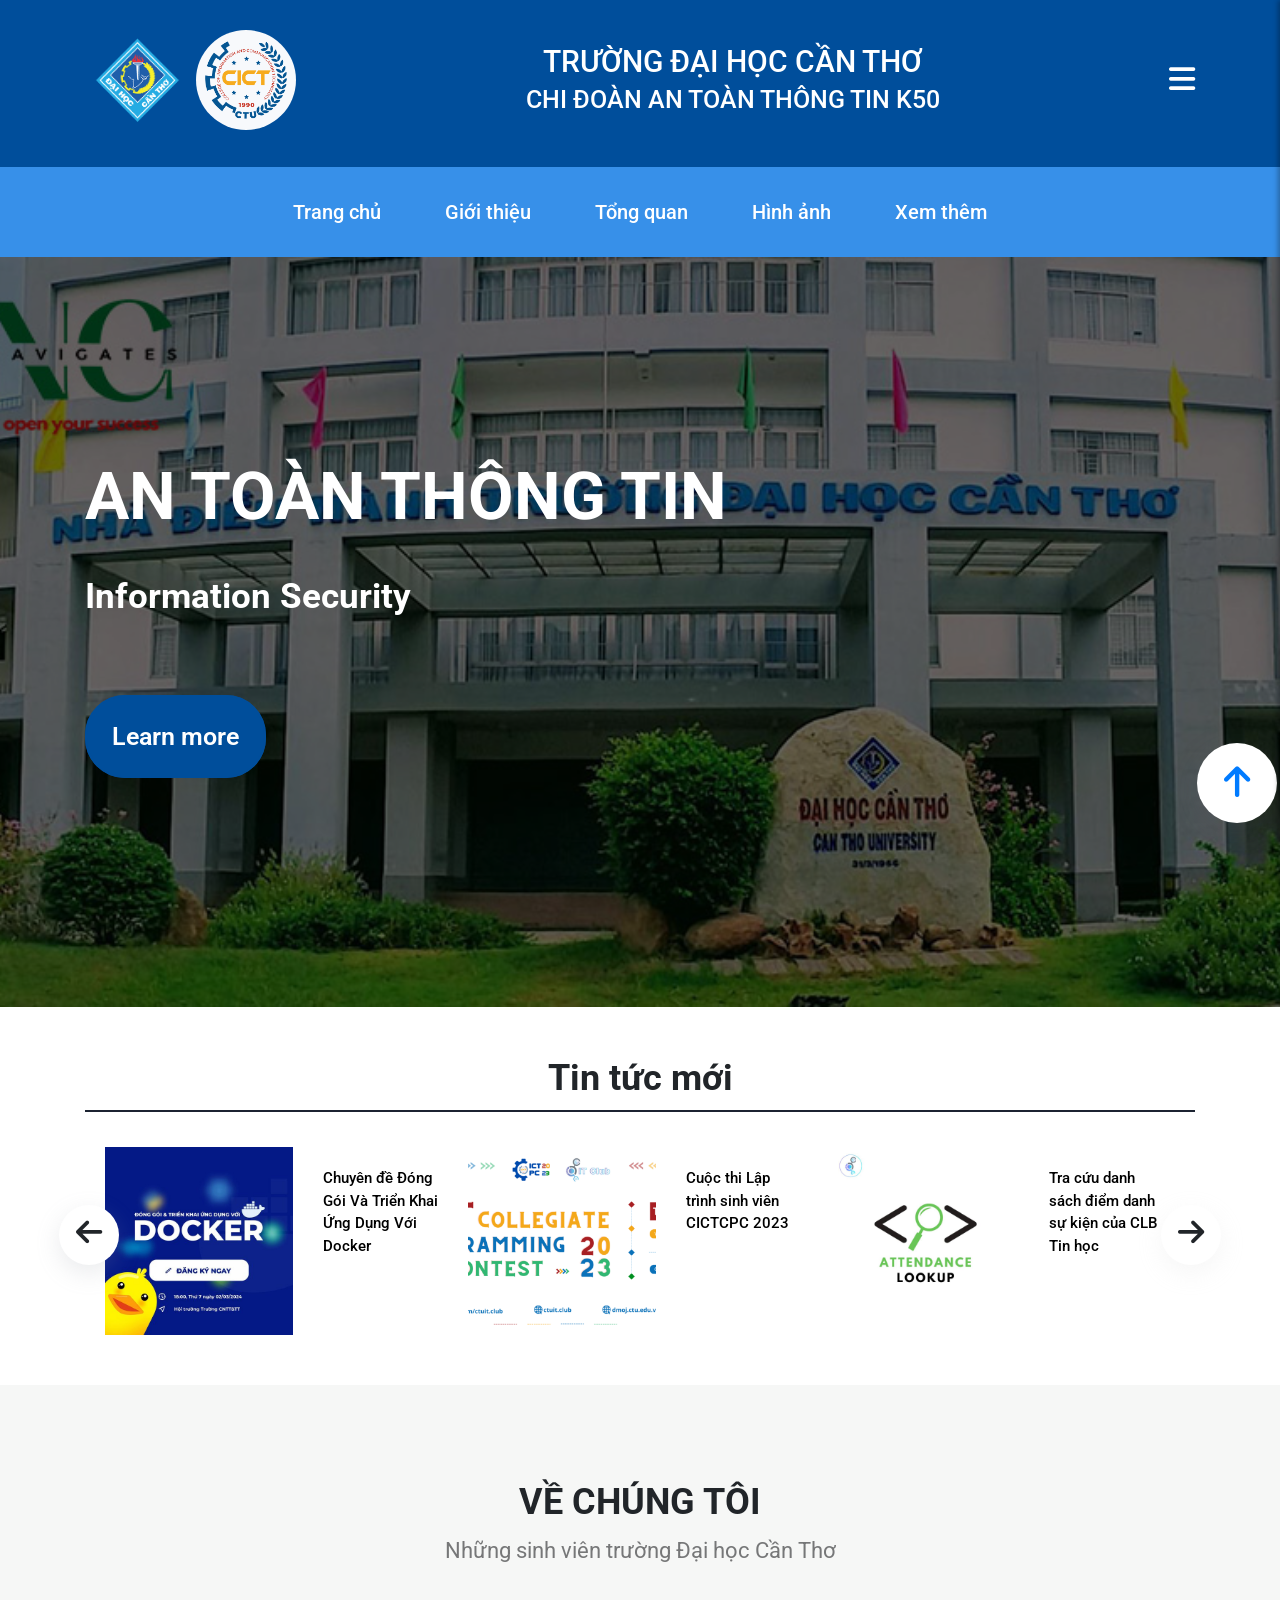
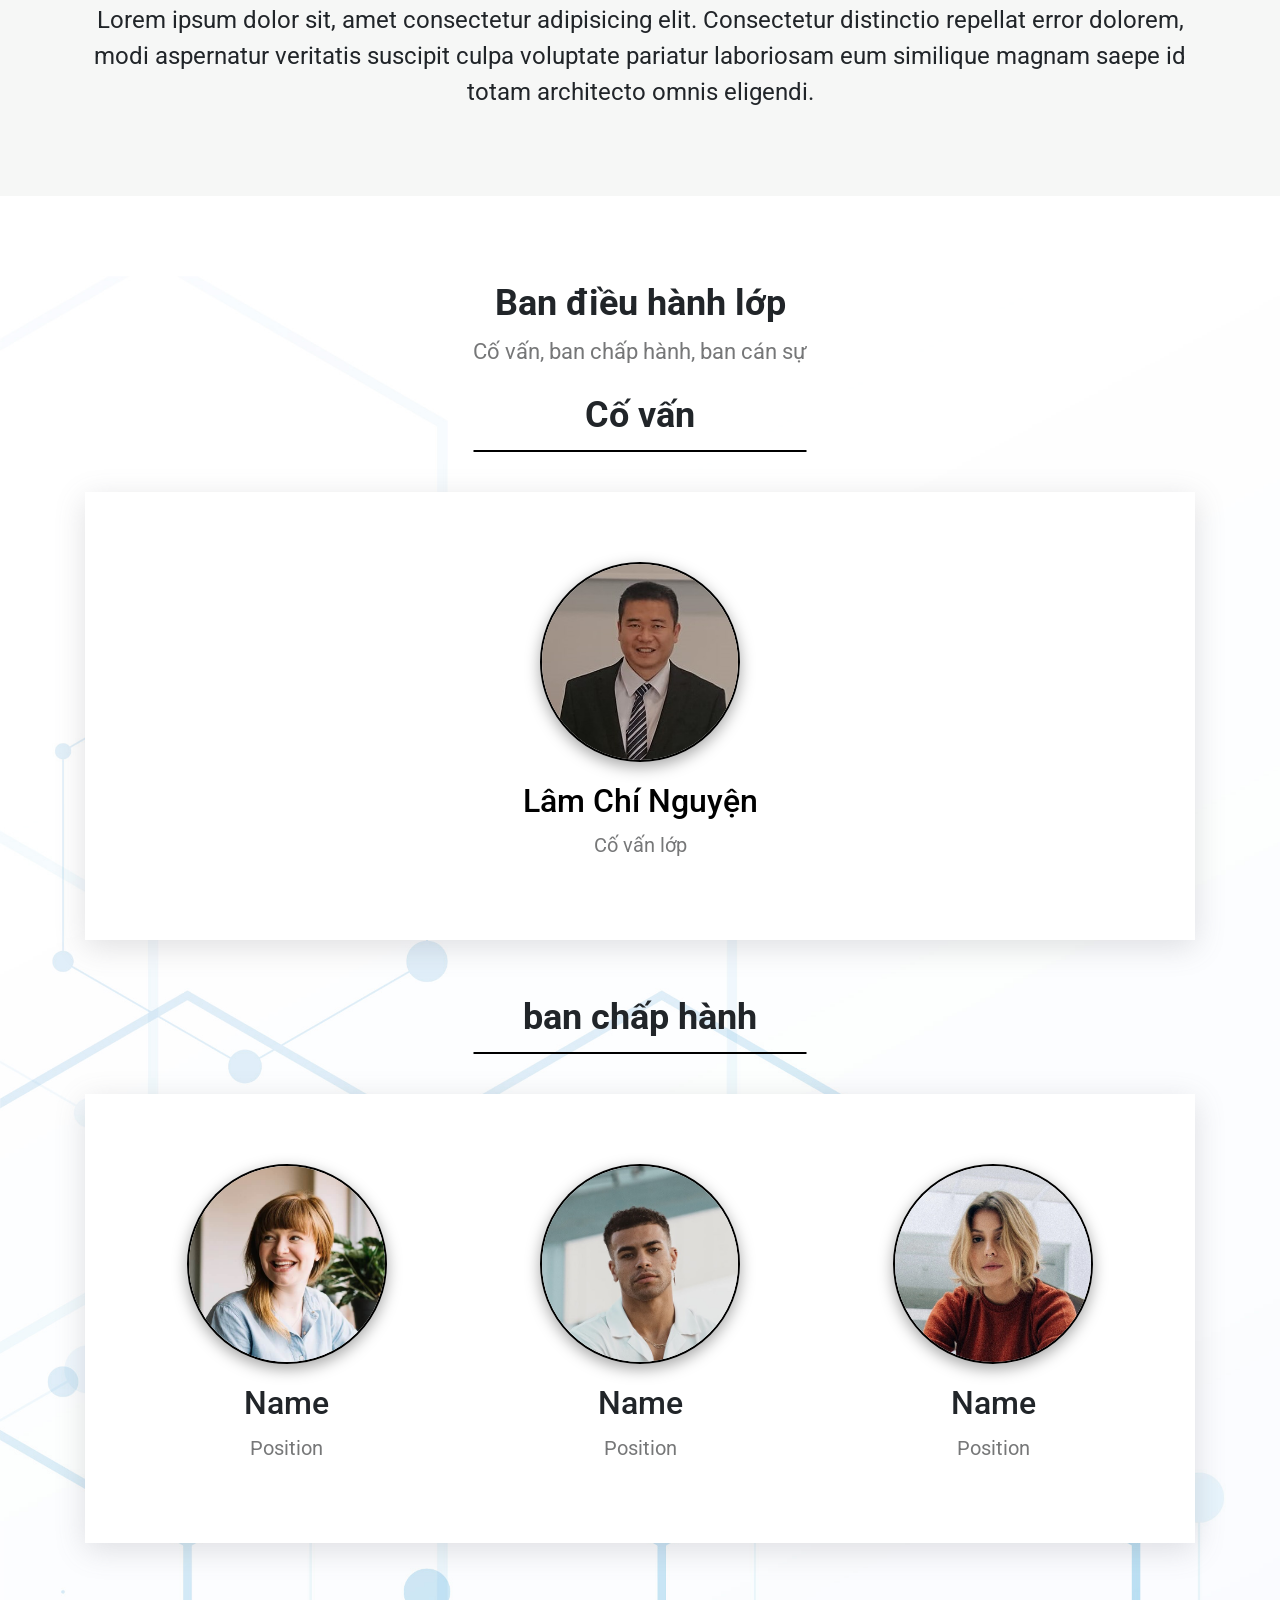
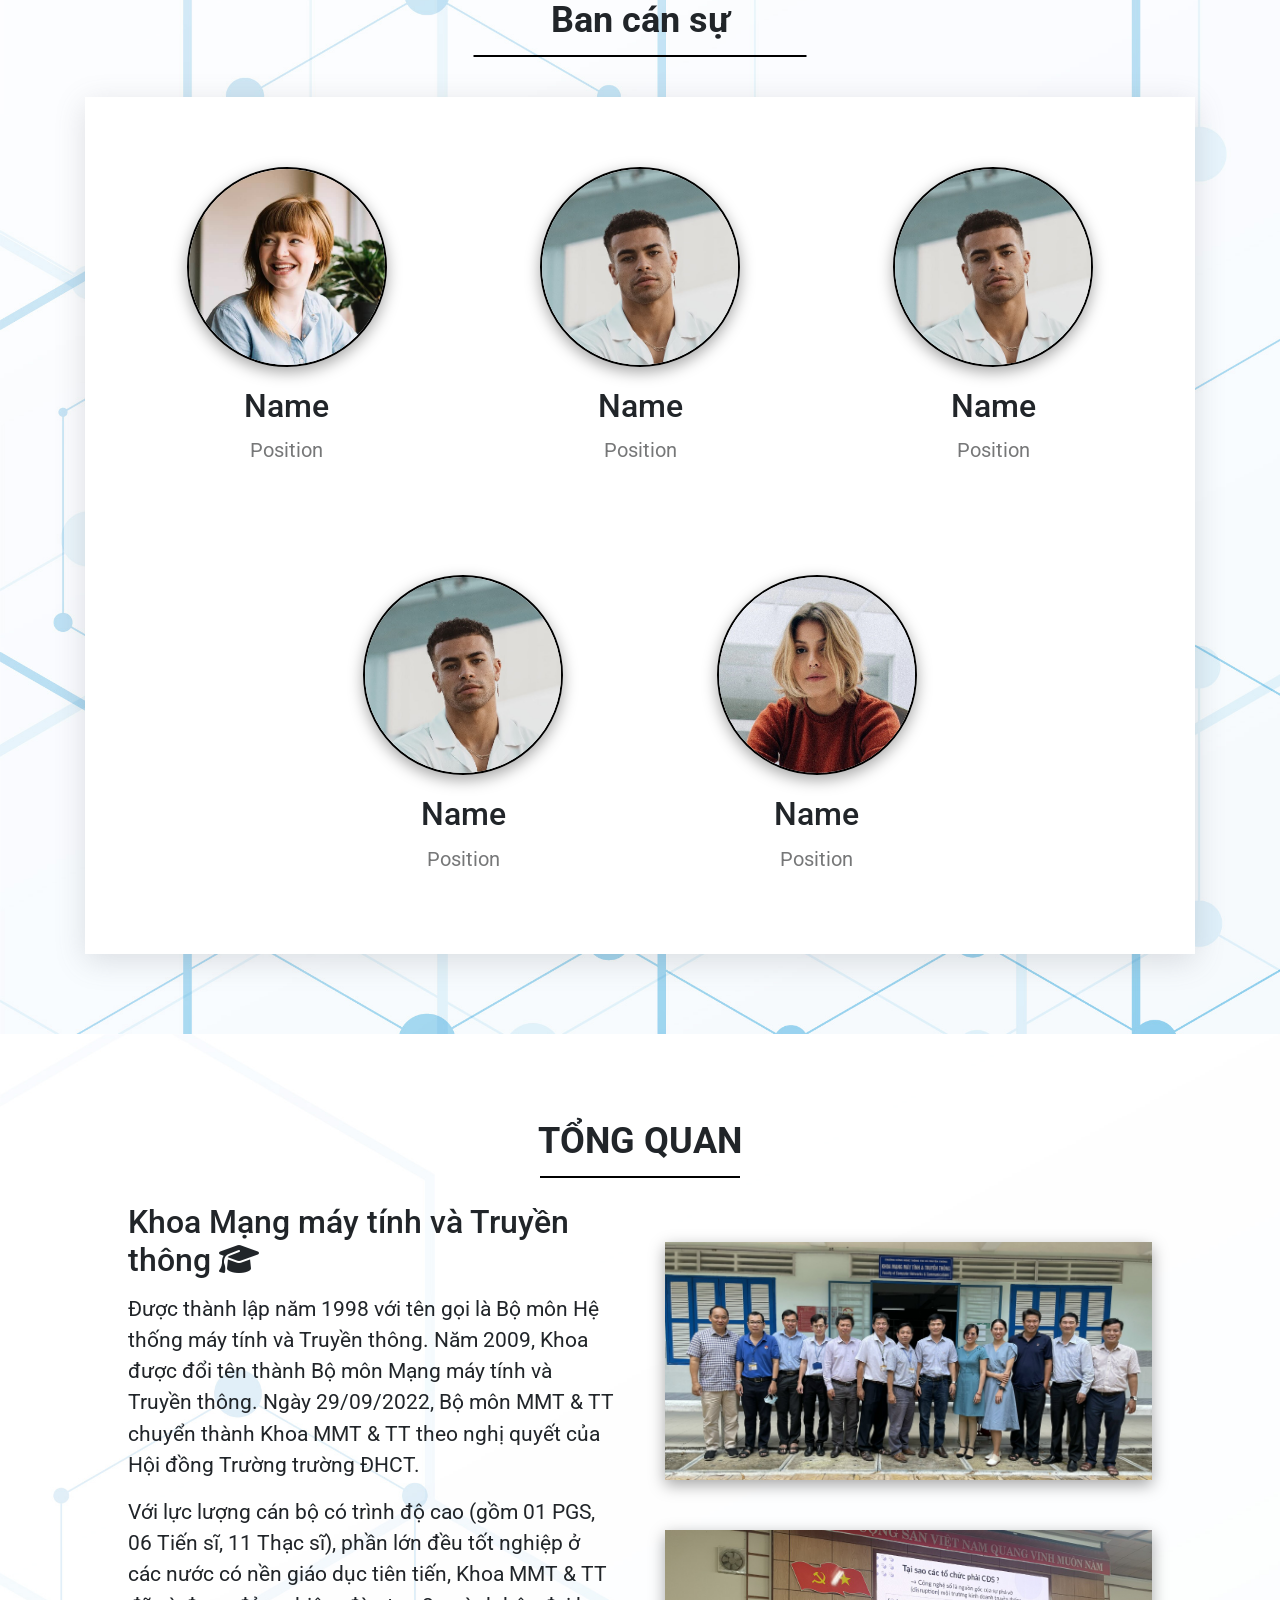
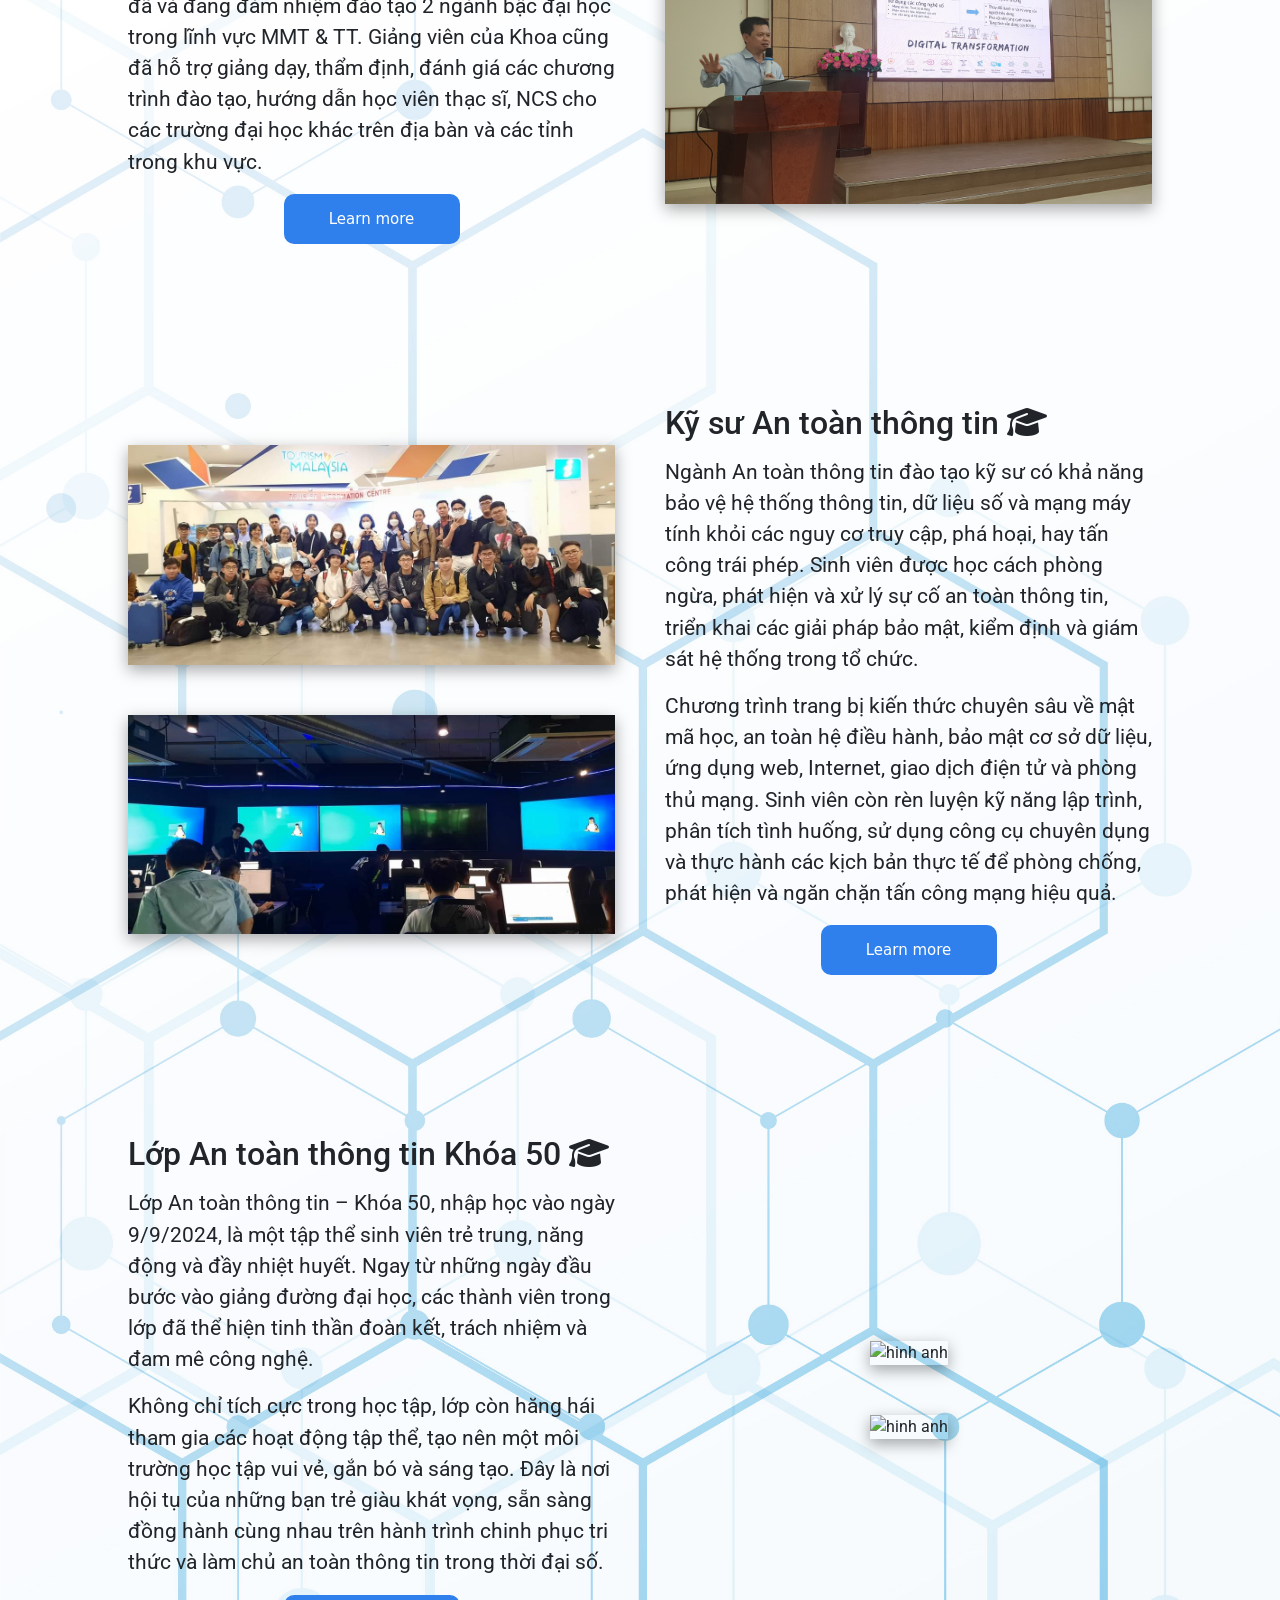
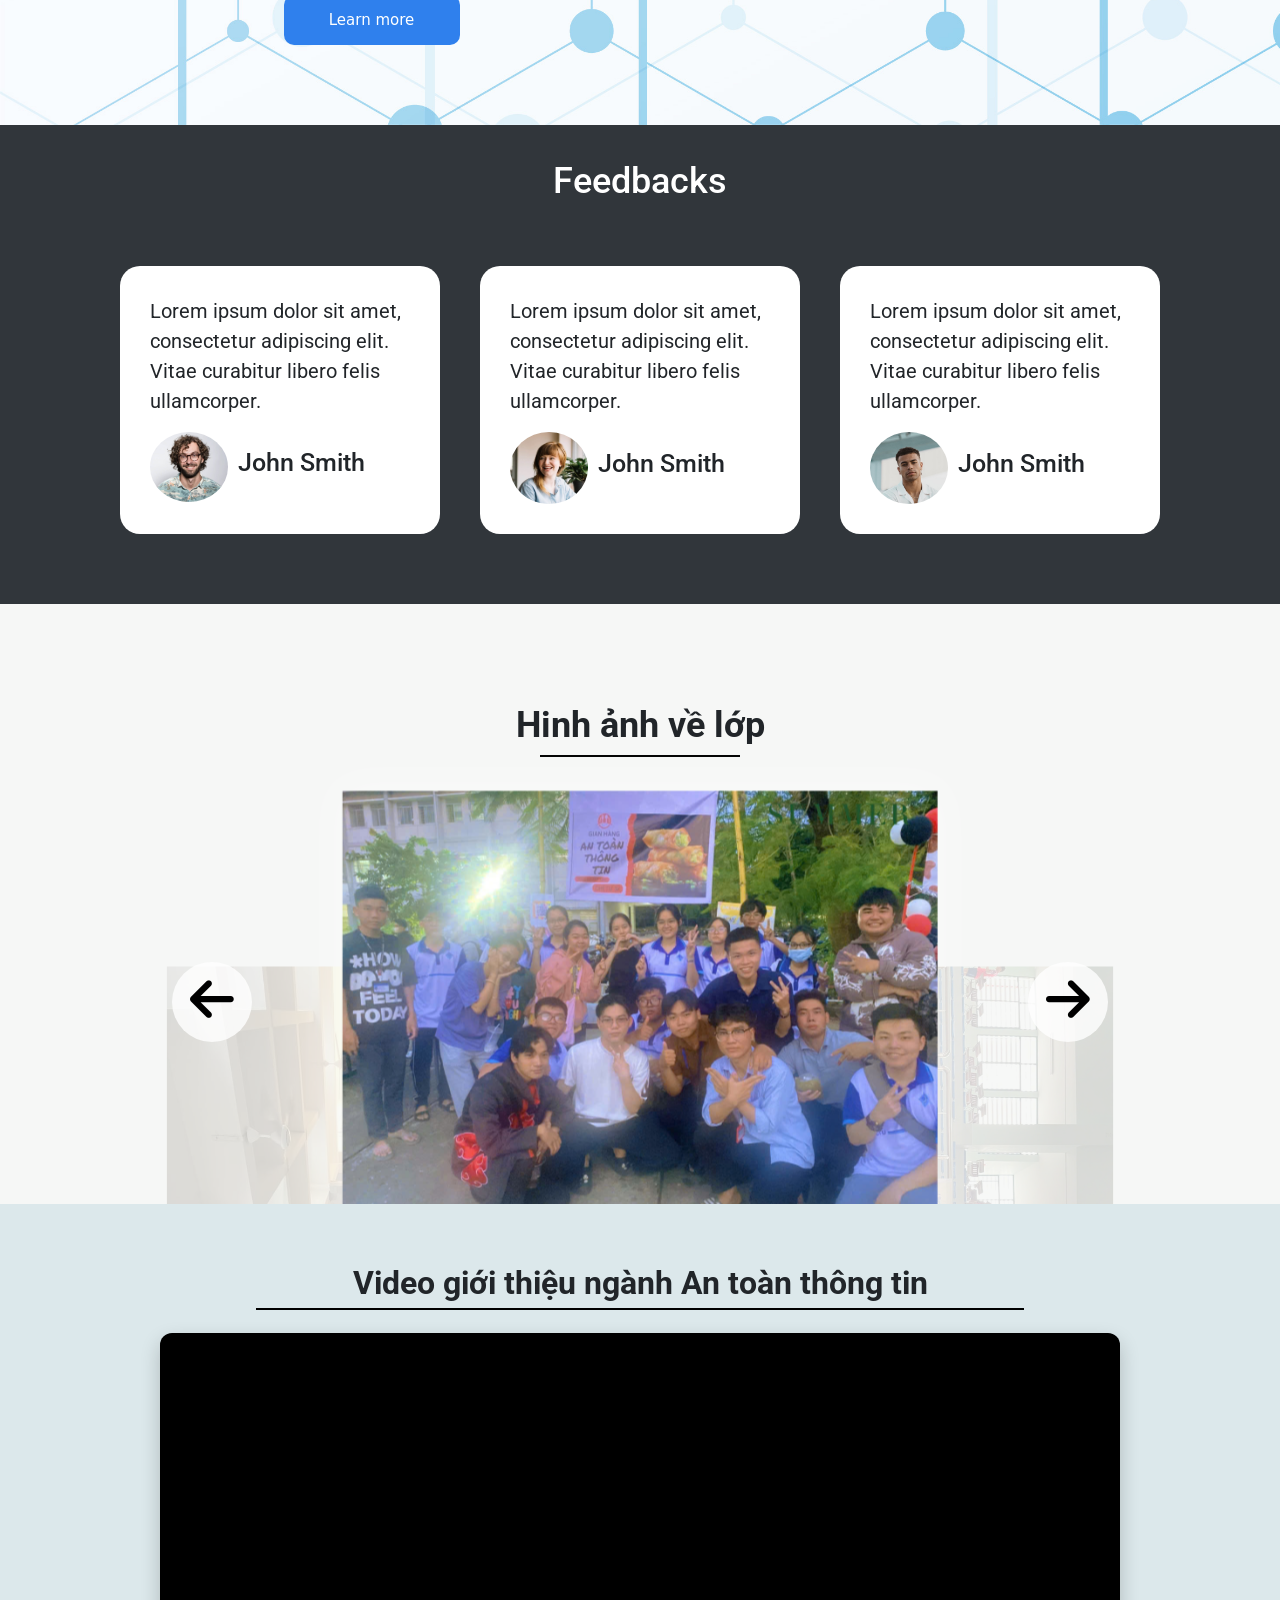
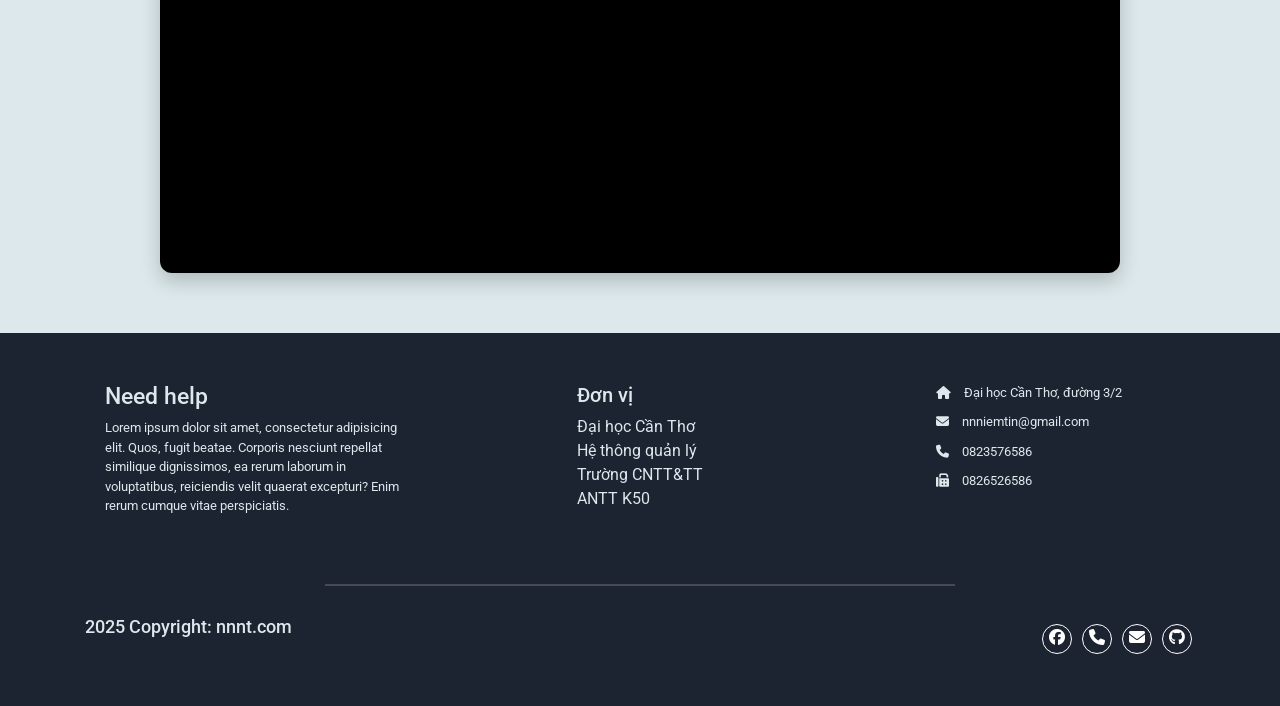
==== commit 96874eab: "version6" ====
--- a/index.html
+++ b/index.html
@@ -723,16 +723,16 @@
                 <div class="inner-image">
                     <img src="asset/image/attt3.jpg" alt="ha">
                 </div>
-                <div class="inner-image">
+                <div class="inner-image  active">
                     <img src="asset/image/attt4.jpg" alt="ha">
                 </div>
             </div>
-            <div id="prev2">
-                <i  class="fa-solid fa-arrow-left"></i>
-            </div>
-            <div id="next2">
-                <i class="fa-solid fa-arrow-right"></i>
-            </div>
+                <div id="prev2">
+                    <i  class="fa-solid fa-arrow-left"></i>
+                </div>
+                <div id="next2">
+                    <i class="fa-solid fa-arrow-right"></i>
+                </div>
         </div>
     </div>
     <!-- End section-seven -->
--- a/asset/css/base.css
+++ b/asset/css/base.css
@@ -223,6 +223,33 @@
   background-color: #fff;
   text-decoration: none;
 }
-
+@media (max-width: 768px) {
+  .sidebar{
+  right: -250px; /* Ẩn ra ngoài bên phải */
+  width: 250px;
+}
+  .sidebar ul a {
+    font-size: 17px;
+}
+}
+@media (max-width: 580px) {
+  .sidebar{
+  right: -200px; /* Ẩn ra ngoài bên phải */
+  width: 200px;
+}
+  .sidebar ul a {
+    font-size: 13px;
+}
+}
+@media (max-width: 400px) {
+  .sidebar{
+  right: -150px; /* Ẩn ra ngoài bên phải */
+  width: 150px;
+}
+  .sidebar ul a {
+    font-size: 10px;
+}
+}
 
 /* ////////////////////// */
+
--- a/asset/css/style.css
+++ b/asset/css/style.css
@@ -80,7 +80,7 @@
 .banner .inner-icons i{
     font-size: 20px;
 }
-.banner .inner-icons{
+.banner .inner-icons h2 {
     display: none;
 }
 }
@@ -653,7 +653,7 @@
     right: 20px;
     padding: 10px;
     background-color: transparent;
-    z-index: 10;
+    z-index: 50;
 
     display: flex;
     align-items: center;
@@ -860,6 +860,15 @@
     }
     
 }
+@media (max-width: 778px) {
+    .section-six .inner-wrap .inner-box .inner-desc{
+        font-size: 17px;
+    }
+    .section-six .inner-box .inner-info .inner-name{
+        font-size: 20px;
+    }
+    
+}
 @media (max-width: 576px) {
     .section-six .inner-wrap .inner-box{
         width:100%
@@ -874,36 +883,52 @@
     padding: 100px 0;
     text-align: center;
     position: relative;
+    overflow: hidden;
+    height: 600px;
+}
+
+.section-seven .box-head{
+    margin-bottom: 0;
 }
 
 .section-seven .inner-title{
     position: relative;
-}
-
-.section-seven .inner-wrap{
-    position: relative;
-    top: 280px;
+    margin-bottom: 0;
+}
+
+
+.section-seven .inner-wrap {
+    position: absolute;
+    top:110%;
+    left: 50%;
     width: 350px;
-    height : 350px;
-    margin:  30px auto;
+    height: 350px;
+    transform: translate(-50%, -50%) ;
+    transform-origin: center center;
     transition: transform 0.5s ease;
-    transform: rotate(0deg);
-}
-
-
+}
 .section-seven .inner-image {
     position: absolute;
     top: 50%;
     left: 50%;
-    width: 600px;
+    width: 170%;
     transition: all 0.5s ease;
+    opacity: 0.2;
 }
 .section-seven .inner-image img{
     aspect-ratio: 4/3;
     width: 100%;
     height:100%;
     transform: rotate(90deg);
-}
+    object-fit: cover;
+}
+.section-seven .inner-image.active{
+    opacity: 1;
+    z-index: 20;
+    filter: drop-shadow(0 0 20px rgba(255, 255, 255, 0.5));
+}
+
+
 .section-seven .inner-image:nth-child(1) {
   transform: translate(-50%, -50%) rotate(0deg) translateX(250px);
 }
@@ -920,16 +945,152 @@
   }
  
 
+  .section-seven .inner-title::after{
+    content: "";
+    width: 200px;
+    height: 2px;
+    position: absolute;
+    bottom: -10px;
+    right: 50%;
+    transform: translate(50%);
+    background-color: #000;
+}
+
+.section-seven i{
+    color: #000;
+}
+
 .section-seven #next2  {
     font-size: 50px;
     position: absolute;
-    left: 0;
-    z-index: 100;
+    z-index: 20;
+    top: 60%;
+    right: calc(50% - 450px);
+    
+
 }
 .section-seven #prev2  {
     font-size: 50px;
     position: absolute;
-    right:  0;
+    top: 60%;
+    left: calc(50% - 450px);
+    z-index: 20;
+
+}
+
+.section-seven #prev2::before, #next2::before{
+    position: absolute;
+    content: "";
+    width: 85px;
+    height: 85px;
+    background-color: #fff;
+    top: 50%;
+    left: 50%;
+    transform: translate(-50%, -50%); /* canh giữa */
+    background-color: #fff;
+    content: "";
+    width: 80px;
+    height: 80px;
+    z-index: -1;  /* nhỏ hơn phần nội dung */
+    border-radius: 50%;
+    opacity: 0.8;
+}
+
+@media (max-width: 992px) {
+    .section-seven .inner-wrap .inner-image{
+        width:150%;
+    }
+    .section-seven #prev2{
+        left: calc(50% - 330px);
+    }
+    .section-seven #next2{
+        right: calc(50% - 330px);
+    }
+    
+}
+    
+
+@media (max-width: 768px) {
+    .section-seven .inner-wrap .inner-image{
+        width:130%;
+    }
+    .section-seven .inner-btn{
+    width: 600px;
+      justify-content: space-between;
+    }
+    .section-seven #prev2{
+        font-size: 35px;
+    }
+    .section-seven #next2{
+        font-size: 35px;
+    }
+    .section-seven #prev2::before, #next2::before{
+    width: 55px;
+    height: 55px;
+    
+}
+.section-seven #prev2{
+        left: calc(50% - 300px);
+    }
+    .section-seven #next2{
+        right: calc(50% - 300px);
+    }
+}
+@media (max-width: 643px) {
+    .section-seven #prev2{
+        left: calc(50% - 250px);
+    }
+    .section-seven #next2{
+        right: calc(50% - 250px);
+    }
+}
+@media (max-width: 586px) {
+    .section-seven .inner-wrap .inner-image{
+        width:100%;
+    }
+    .section-seven #prev2{
+        left: calc(50% - 190px);
+    }
+    .section-seven #next2{
+        right: calc(50% - 190px);
+    }
+    .section-seven .inner-title{
+        font-size: 25px;
+    }
+    .section-seven .inner-wrap{
+        top: 120%;
+        /* left: 35%; */
+    }
+    .section-seven{
+        height: 500px;
+    }
+}
+@media (max-width: 413px) {
+    .section-seven .inner-wrap .inner-image{
+        width:70%;
+    }
+    .section-seven #prev2{
+        left: calc(50% - 135px);
+    }
+    .section-seven #next2{
+        right: calc(50% - 135px);
+    }
+    .section-seven .inner-wrap{
+        top: 130%;
+    }
+    .section-seven{
+        height: 420px;
+    }
+     .section-seven #prev2::before, #next2::before{
+        width: 40px;
+        height: 40px;
+     }
+     .section-seven i{
+        font-size: 20px;
+    }
+    .section-seven #prev2::before, #next2::before{
+        top: 62%;
+    }
 }
 /* End section seven */
 
@@ -941,6 +1102,16 @@
     z-index: 5;
 }
 
+  .section-eight .inner-title::before {
+    content: "";
+    width: 80%;
+    height: 2px;
+    position: absolute;
+    bottom: -20%;
+    right: 50%;
+    transform: translate(50%);
+    background-color: #000;
+}
 .section-eight .inner-wrap{
     max-width: 960px;
     margin:  0 auto;
@@ -950,6 +1121,7 @@
     text-align: center;
     margin-bottom: 30px;
     font-size: 32px;
+    position: relative;
 }
 .section-eight .inner-video{
     position: relative;
@@ -968,6 +1140,12 @@
     width: 100%;
     height: 100%;
     border: none;
+}
+
+@media (max-width: 580px) {
+    .section-eight .inner-title{
+        font-size: 23px;
+    }
 }
 /* End section-eight */
 
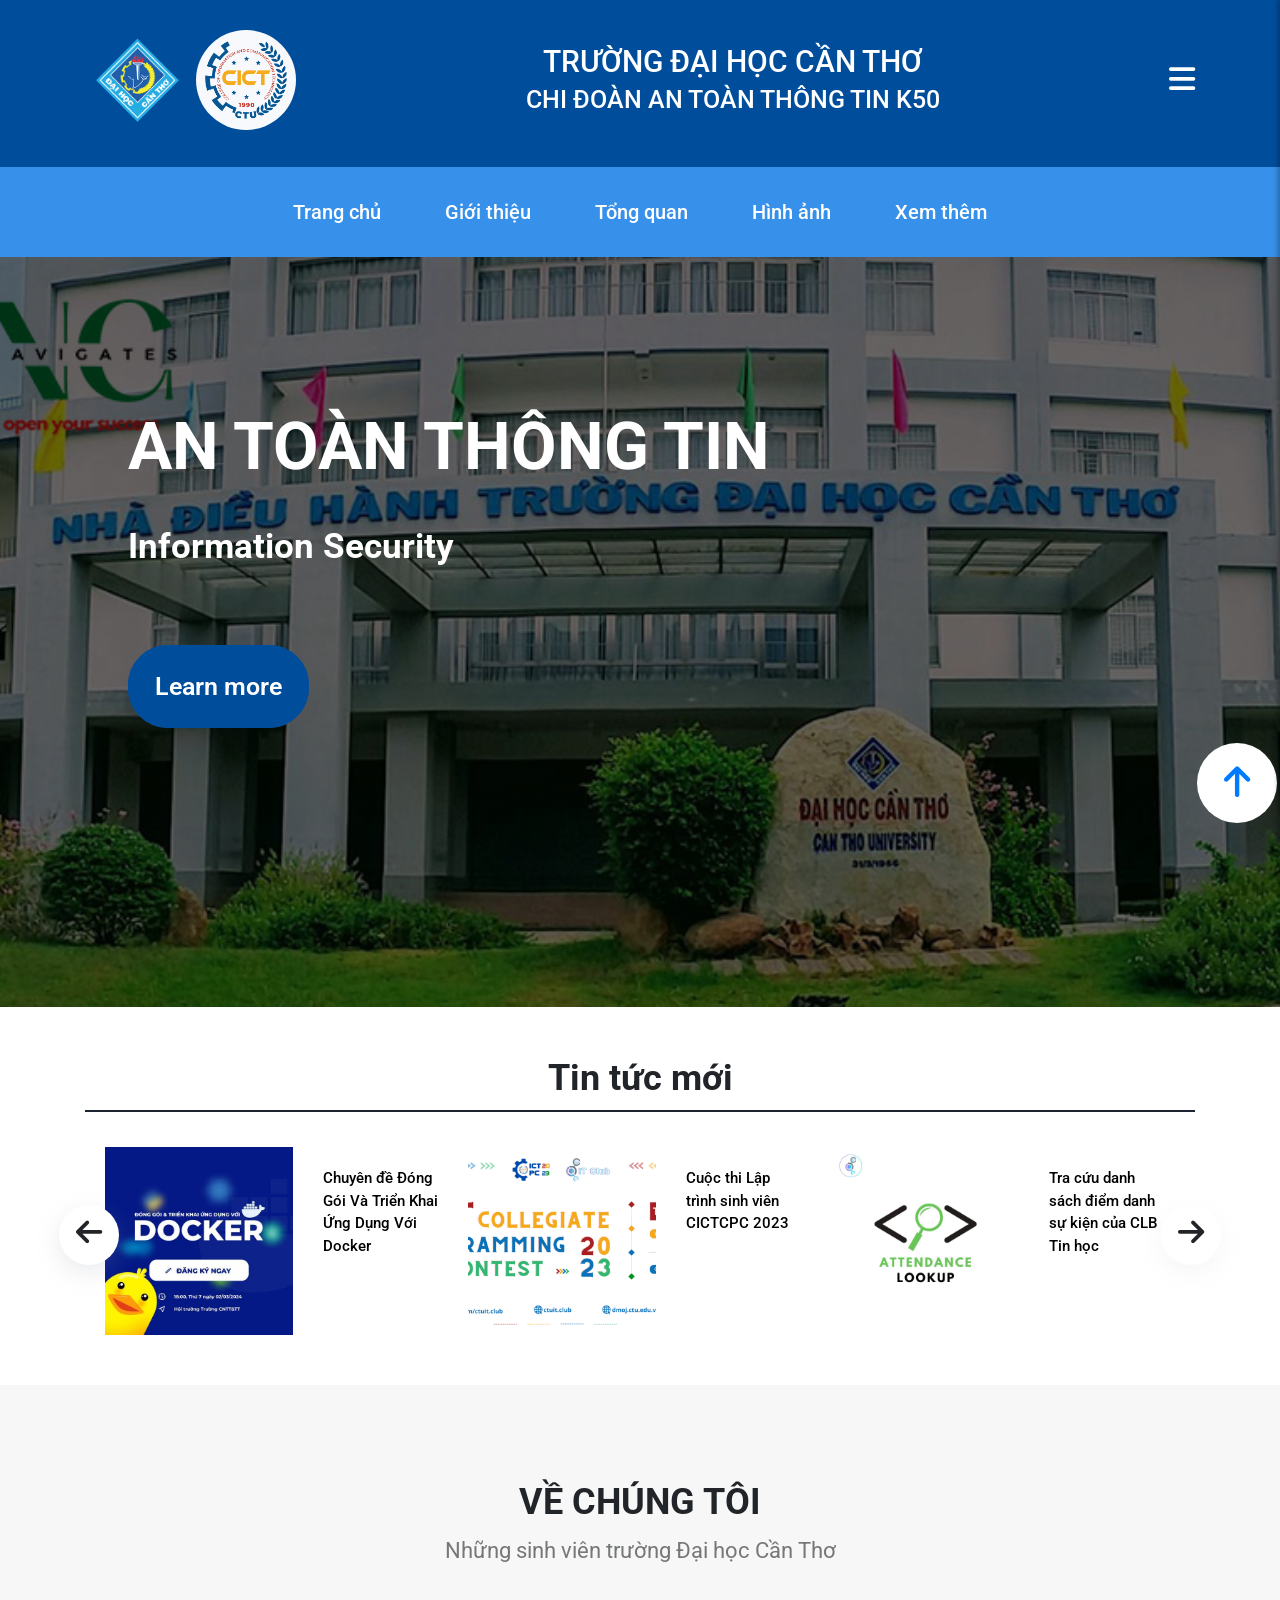
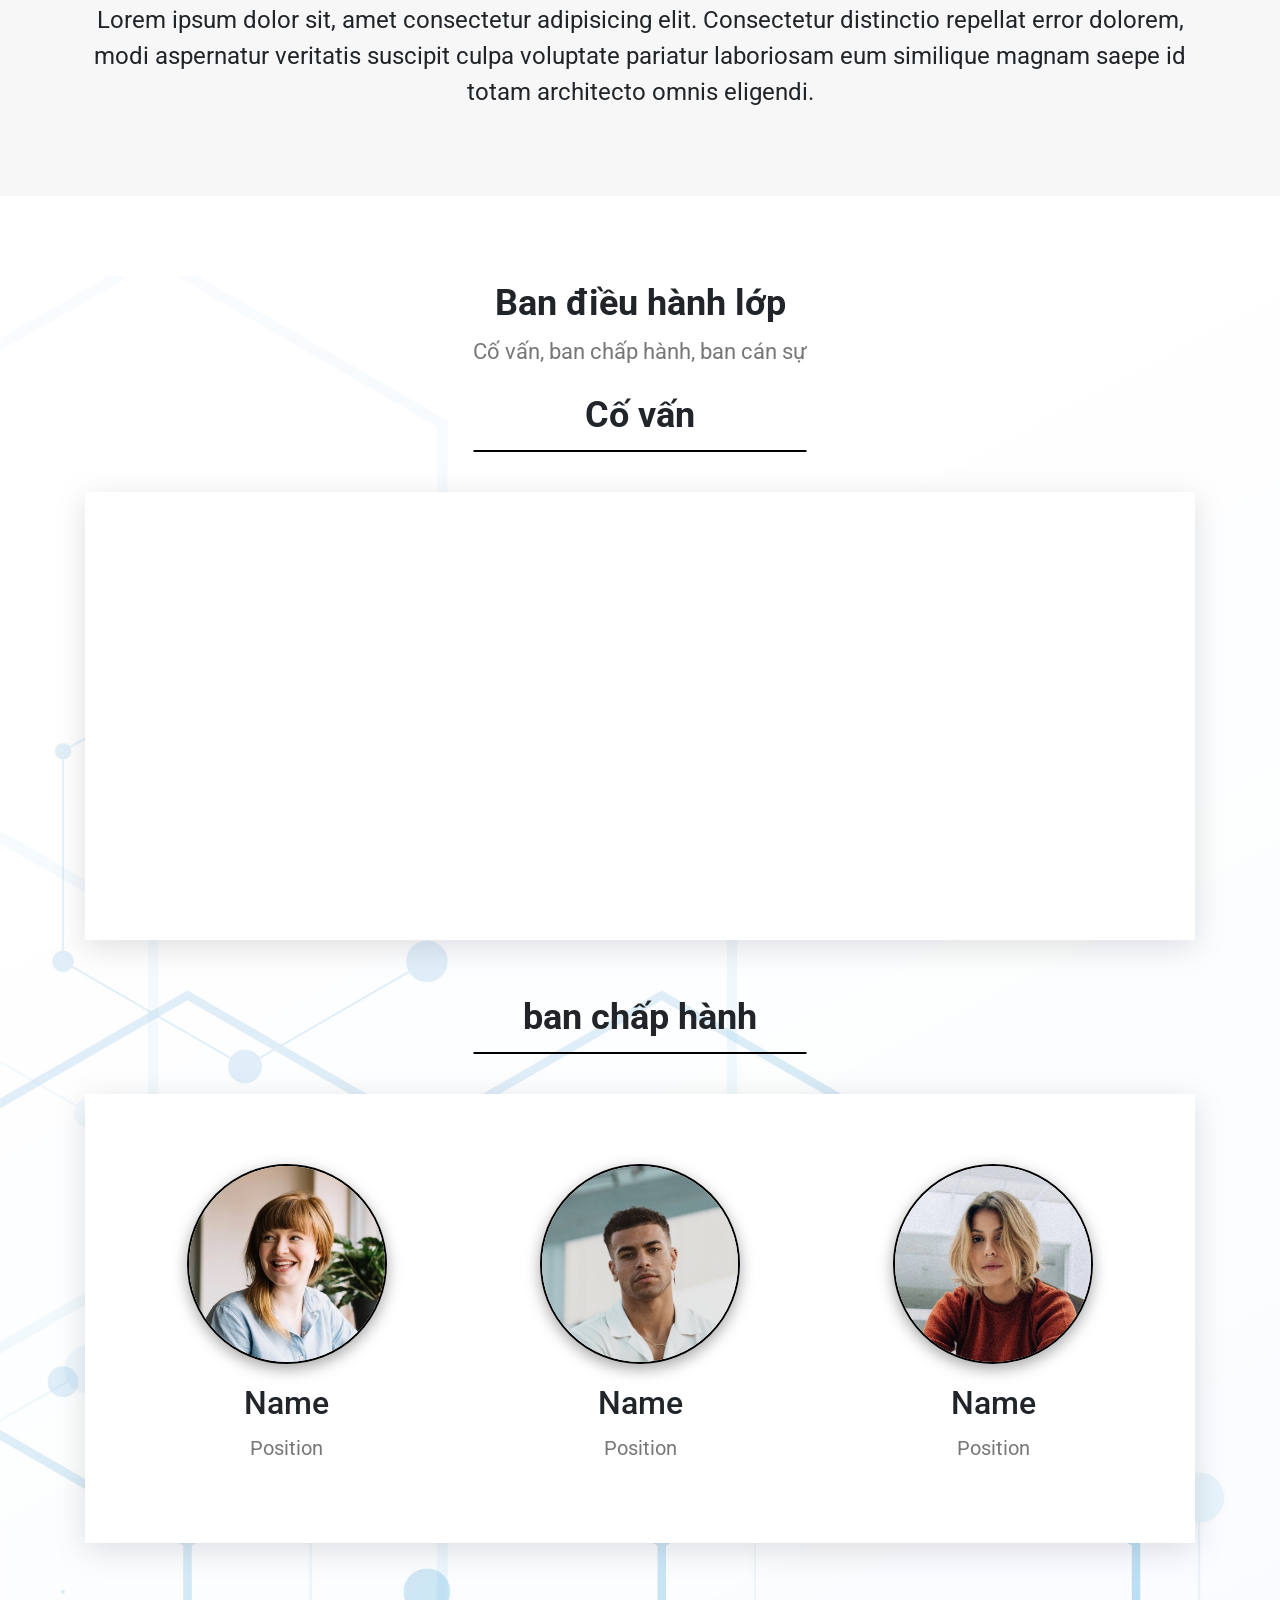
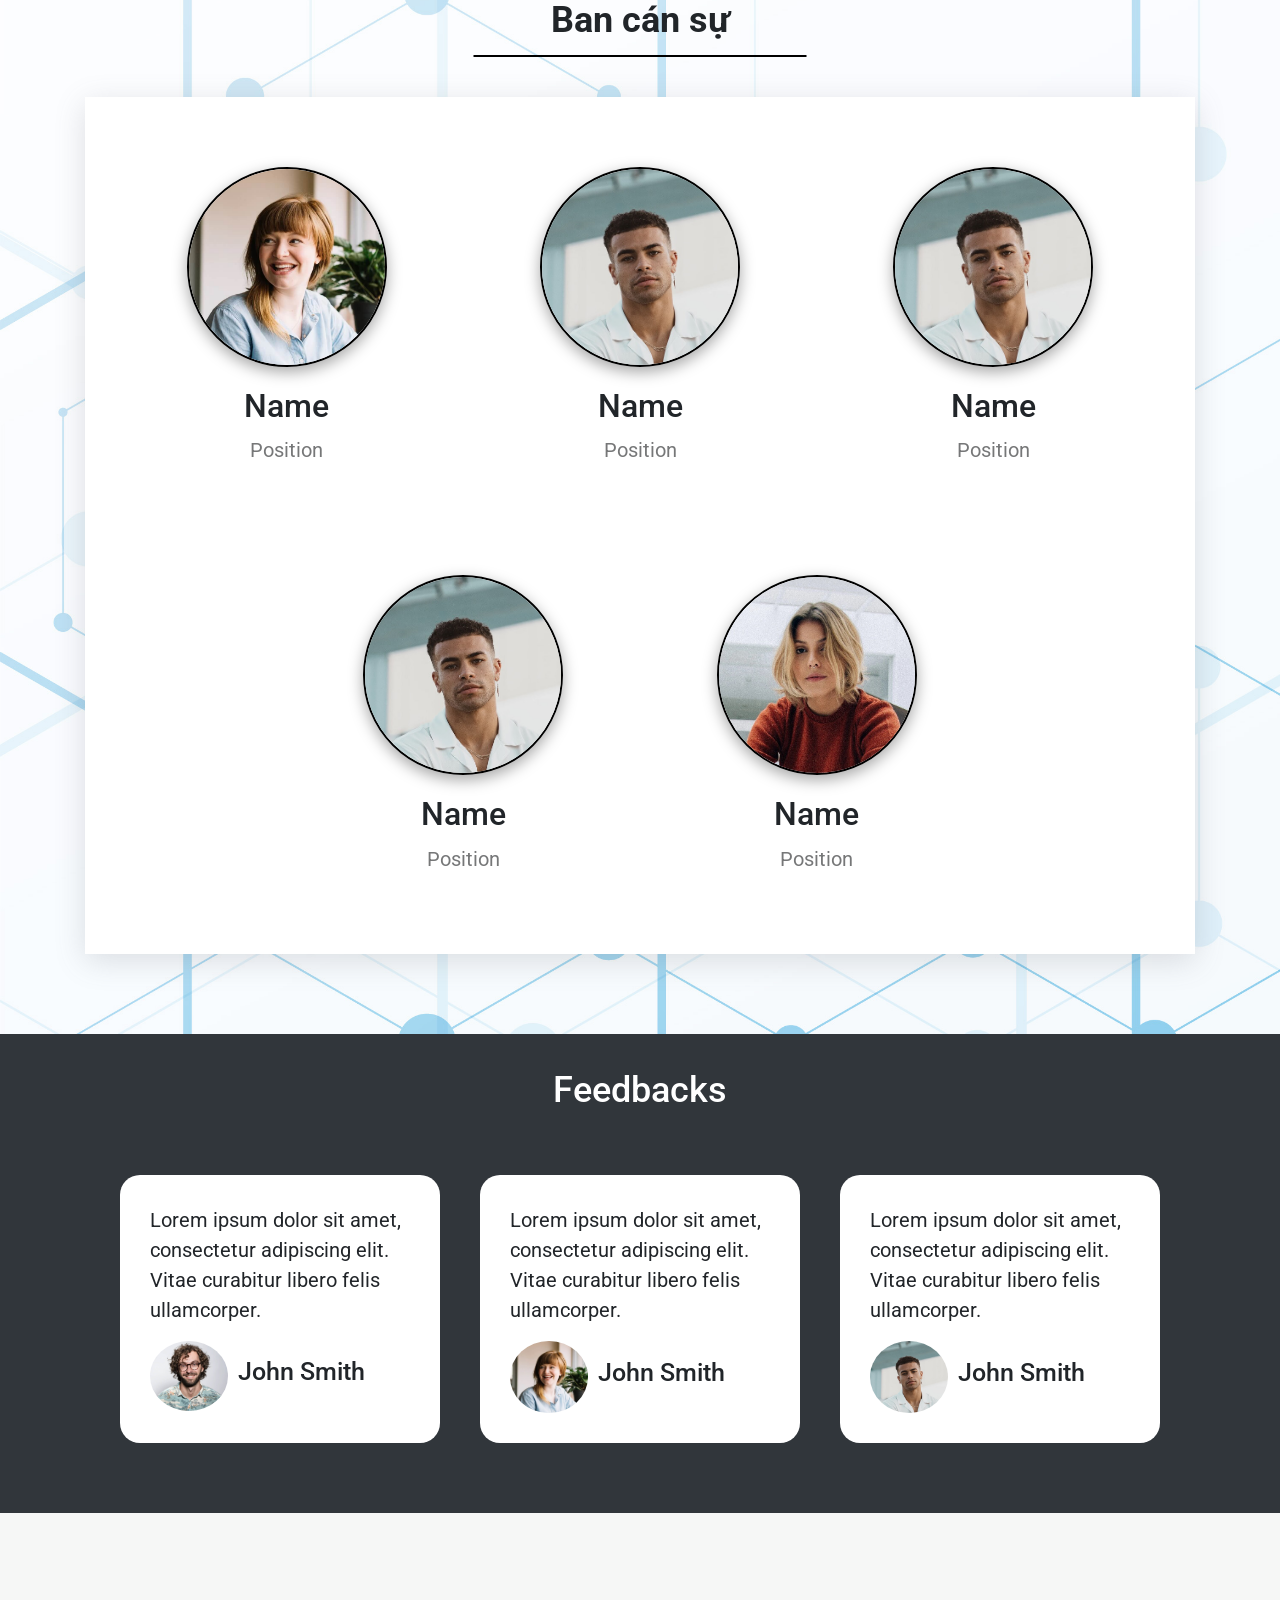
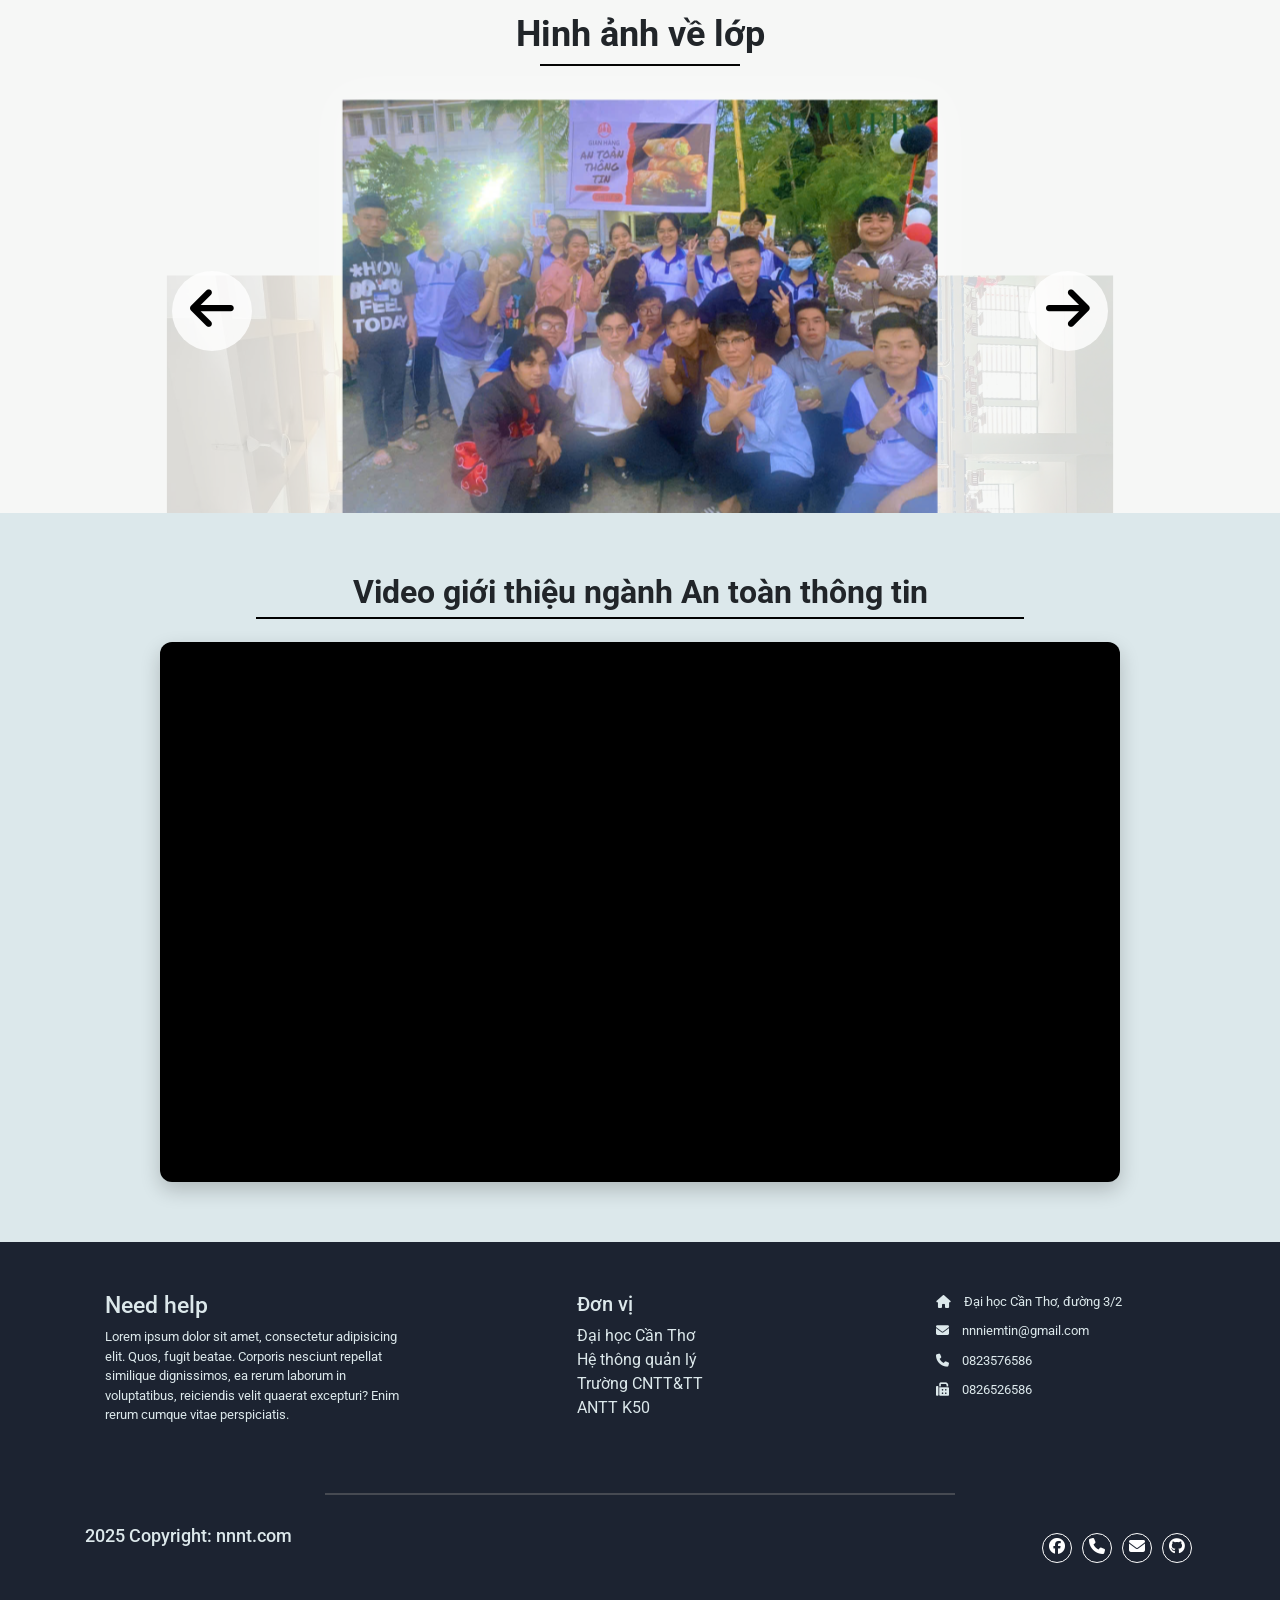
==== commit dd6364c0: "version7" ====
--- a/index.html
+++ b/index.html
@@ -14,6 +14,7 @@
 </head>
 
 <body>
+    
     <script src="https://cdn.jsdelivr.net/npm/jquery@3.5.1/dist/jquery.slim.min.js"
         integrity="sha384-DfXdz2htPH0lsSSs5nCTpuj/zy4C+OGpamoFVy38MVBnE+IbbVYUew+OrCXaRkfj" crossorigin="anonymous">
     </script>
@@ -21,6 +22,7 @@
         integrity="sha384-Fy6S3B9q64WdZWQUiU+q4/2Lc9npb8tCaSX9FK7E8HnRr0Jz8D6OP9dO5Vg3Q9ct" crossorigin="anonymous">
     </script>
 
+    
     <div class="overlay" id="overlay"></div>
     <!-- banner -->
     <div class="banner" id="top">
@@ -50,13 +52,13 @@
                     <div class="sidebar">
                         <h2 class="close-btn"><i class="fa-solid fa-x"></i></h2>
                         <ul>
-                            <li><a href="# ">Trang chủ</a></li>                            
-                            <li> <a href="#about">Giới thiệu</a> </li>    
+                            <li><a href="index.html">Trang chủ</a></li>                            
+                            <li><a href="about.html">Giới thiệu</a> </li>    
                             <li><a href="#fb">Tin tức</a></li>
-                            <li><a href="#tq">Tổng quan</a></li>
-                            <li><a href="#fb">Hình ảnh</a></li>
-                            <li><a href="#lh">Liên hệ</a></li>
-                            <li><a href="#">BLOG</a></li>
+                            <li><a href="tongquan.html">Tổng quan</a></li>
+                            <li class = "up"><a href="#fb">Hình ảnh</a></li>
+                            <li class = "up"><a href="#lh">Liên hệ</a></li>
+                            <li class = "up"><a href="#">BLOG</a></li>
                             <li><a href="https://www.ctu.edu.vn/ctdt/k50/mota/MT_64_7480202_AnToanThongTin.pdf"
                                 target="_blank">CTĐT & KHHT </a></li>
                             <li><a href="https://300baicode.com/" target="_blank">300 bài code thiếu nhi</a></li>
@@ -78,40 +80,23 @@
         <div class="container">
             <div class="inner-list">
                 <ul>
-                    <li><a href="#top" class ="dp">Trang chủ</a></li>
-                    <li><a href="#about">Giới thiệu</a></li>
-                    <li><a href="#tq">Tổng quan</a></li>
+                    <li><a href="index.html" class ="dp">Trang chủ</a></li>
+                    <li><a href="about.html">Giới thiệu</a></li>
+                    <li><a href="tongquan.html">Tổng quan</a></li>
                     <li><a href="#fb">Hình ảnh</a></li>
                     <li class="more">
                         <a href="#">Xem thêm</a>
                         <ul class="subnav">
-                            <li><a href="#ft">Liên hệ</a></li>
-                            <li><a href="#">BLOG</a></li>
-                            <li><a href="#nw">Tin tức</a></li>
+                            <li class = 'up'><a href="#ft">Liên hệ</a></li>
+                            <li class = "up"><a href="#">BLOG</a></li>
+                            <li class = "up"><a href="#nw">Tin tức</a></li>
                         </ul>
                     </li>
                 </ul>
                 <div class="inner-icons">
                     <h3 class="menu-btn"> <i class="fa-solid fa-bars"></i></h3>
 
-                    <!-- Sidebar bên phải -->
-                    <div class="sidebar sidebar-header">
-                        <h2 class="close-btn"><i class="fa-solid fa-x"></i></h2>
-                        <ul>
-                            <li><a href="#"> Trang chủ</a></li>                            
-                            <li> <a href="#about">Giới thiệu</a> </li>    
-                            <li><a href="#nw">Tin tức</a></li>
-                            <li><a href="#tq">Tổng quan</a></li>
-                            <li><a href="#fb">Hình ảnh</a></li>
-                            <li><a href="#lh">Liên hệ</a></li>
-                            <li><a href="#">BLOG</a></li>
-                            <li><a href="https://www.ctu.edu.vn/ctdt/k50/mota/MT_64_7480202_AnToanThongTin.pdf"
-                                target="_blank">CTĐT & KHHT </a></li>
-                            <li><a href="https://300baicode.com/" target="_blank">300 bài code thiếu nhi</a></li>
-                        </ul>
-                    </div>
-
-                    <!-- Side bar -->
+                   
                 </div>
 
             </div>
@@ -519,6 +504,27 @@
         </div>
     </div>
     <!-- End section three -->
+<script>
+document.addEventListener("DOMContentLoaded", function () {
+    const boxes = document.querySelectorAll('.inner-box, .inner-box-big');
+
+    const observer = new IntersectionObserver(entries => {
+        entries.forEach(entry => {
+            if (entry.isIntersecting) {
+                entry.target.classList.add('show');
+                // Nếu muốn chỉ chạy 1 lần thì bỏ quan sát sau khi hiện
+                observer.unobserve(entry.target);
+            }
+        });
+    }, {
+        threshold: 0.2 // 20% phần tử xuất hiện mới kích hoạt
+    });
+
+    boxes.forEach(box => {
+        observer.observe(box);
+    });
+});
+</script>
 
     <!-- return -->
     <div class="return">
@@ -527,129 +533,7 @@
         </a>
     </div>
     <!-- return -->
-<div class="section-about">
-
-    <!-- Section four -->
-    <div class="section-four" id="tq">
-        <div class="container-2">
-            <div class="box-head">
-                <div class="inner-title">
-                    TỔNG QUAN
-                </div>
-            </div>
-            <div class="inner-wrap">
-                <div class="inner-content">
-                    <h2 class="inner-title">
-                        Khoa Mạng máy tính và Truyền thông <i class="fa-solid fa-graduation-cap"></i>
-                    </h2>
-                    <div class="inner-desc">
-                        <p>
-                            Được thành lập năm 1998 với tên gọi là Bộ môn Hệ thống máy tính và Truyền thông. Năm 2009,
-                            Khoa được đổi tên thành Bộ môn Mạng máy tính và Truyền thông. Ngày 29/09/2022, Bộ môn MMT &
-                            TT chuyển thành Khoa MMT & TT theo nghị quyết của Hội đồng Trường trường ĐHCT.
-                        </p>
-
-                        <p>
-                            Với lực lượng cán bộ có trình độ cao (gồm 01 PGS, 06 Tiến sĩ, 11 Thạc sĩ), phần lớn đều tốt
-                            nghiệp ở các nước có nền giáo dục tiên tiến, Khoa MMT & TT đã và đang đảm nhiệm đào tạo 2
-                            ngành bậc đại học trong lĩnh vực MMT & TT. Giảng viên của Khoa cũng đã hỗ trợ giảng dạy,
-                            thẩm định, đánh giá các chương trình đào tạo, hướng dẫn học viên thạc sĩ, NCS cho các trường
-                            đại học khác trên địa bàn và các tỉnh trong khu vực.
-                        </p>
-                    </div>
-                    <div class="inner-button">
-                        <button  class="button-65" role="button"  target="_blank"> Learn
-                            more </button>
-                        </div>
-                </div>
-                <div class="inner-image">
-                    <img src="asset/image/mmt.jpg" alt="hinh anh">
-                    <img src="asset/image/nckh1.jpg" alt="hinh anh">
-                </div>
-            </div>
-        </div>
-    </div>
-    <!--End section four -->
-    
-    <!-- Section five -->
-    <div class="section-four">
-        <div class="container-2">
-            <div class="inner-wrap">
-                <div class="inner-content">
-                    <h2 class="inner-title">
-                        Kỹ sư An toàn thông tin
-                        <i class="fa-solid fa-graduation-cap"></i>
-                    </h2>
-                    <div class="inner-desc">
-                        <p>
-                            Ngành An toàn thông tin đào tạo kỹ sư có khả năng bảo vệ hệ thống thông tin, dữ liệu số
-                            và
-                            mạng máy tính khỏi các nguy cơ truy cập, phá hoại, hay tấn công trái phép. Sinh viên
-                            được
-                            học cách phòng ngừa, phát hiện và xử lý sự cố an toàn thông tin, triển khai các giải
-                            pháp
-                            bảo mật, kiểm định và giám sát hệ thống trong tổ chức.
-                        </p>
-                        <p>
-                            Chương trình trang bị kiến thức chuyên sâu về mật mã học, an toàn hệ điều hành, bảo mật
-                            cơ
-                            sở dữ liệu, ứng dụng web, Internet, giao dịch điện tử và phòng thủ mạng. Sinh viên còn
-                            rèn
-                            luyện kỹ năng lập trình, phân tích tình huống, sử dụng công cụ chuyên dụng và thực hành
-                            các
-                            kịch bản thực tế để phòng chống, phát hiện và ngăn chặn tấn công mạng hiệu quả.
-                        </p>
-                    </div>
-                   <div class="inner-button">
-                        <button  class="button-65" role="button"  target="_blank"> Learn
-                            more </button>
-                        </div>
-                    </div>
-                    <div class="inner-image">
-                        <img src="asset/image/apu.jpg" alt="hinh anh">
-                        <img src="asset/image/apu2.jpg" alt="hinh anh">
-                    </div>
-            </div>
-        </div>
-    </div>
-    <!--End section five -->
-    
-    <!-- section-four-five -->
-    <div class="section-four">
-        <div class="container-2">
-            <div class="inner-wrap">
-                <div class="inner-content">
-                    <h2 class="inner-title">
-                        Lớp An toàn thông tin Khóa 50 <i class="fa-solid fa-graduation-cap"></i>
-                    </h2>
-                    <div class="inner-desc">
-                        <p>
-                            Lớp An toàn thông tin – Khóa 50, nhập học vào ngày 9/9/2024, là một tập thể sinh viên trẻ
-                            trung, năng động và đầy nhiệt huyết. Ngay từ những ngày đầu bước vào giảng đường đại học,
-                            các thành viên trong lớp đã thể hiện tinh thần đoàn kết, trách nhiệm và đam mê công nghệ.
-                        </p>
-                        
-                        <p>
-                            Không chỉ tích cực trong học tập, lớp còn hăng hái tham gia các hoạt động tập thể, tạo nên
-                            một môi trường học tập vui vẻ, gắn bó và sáng tạo. Đây là nơi hội tụ của những bạn trẻ giàu
-                            khát vọng, sẵn sàng đồng hành cùng nhau trên hành trình chinh phục tri thức và làm chủ an
-                            toàn thông tin trong thời đại số.
-                        </p>
-                    </div>
-                    <div class="inner-button">
-                        <button  class="button-65" role="button"  target="_blank"> Learn
-                            more </button>
-                        </div>
-                    </div>
-                    <div class="inner-image">
-                        <img src="asset/image/sv8.png" alt="hinh anh">
-                        <img src="asset/image/sv9.jpg" alt="hinh anh">
-                    </div>
-                </div>
-            </div>
-        </div>
-    </div>
-    <!--End section four-five -->
+
 
     <!--section-six -->
     <div class="section-six" id="fb">
@@ -753,7 +637,9 @@
         </div>
     </div>
     <!-- End section-eight -->
-    <footer class="footer" id="ft">
+   
+    
+<footer class="footer" id="ft">
         <div class="container">
             <div class="inner-wrap">
                 <div class="inner-content">
--- a/asset/css/base.css
+++ b/asset/css/base.css
@@ -6,6 +6,8 @@
 html {
      scroll-behavior: smooth;
 }
+
+
 
 :root{
     --color-bg-1: #004E9B;
--- a/asset/css/style.css
+++ b/asset/css/style.css
@@ -80,7 +80,7 @@
 .banner .inner-icons i{
     font-size: 20px;
 }
-.banner .inner-icons h2 {
+.banner .inner-icons .menu-btn {
     display: none;
 }
 }
@@ -167,7 +167,6 @@
 /* Header */
 .header{
     background-color: var(--color-bg-2);
-    
     position: sticky;
     top: 0;
     z-index: 100;
@@ -323,8 +322,10 @@
 }
 
 .section-one .inner-content{
-    position: relative;
+    position: absolute;
     z-index: 12;
+    top: 20%;
+    left: 10%;
 }
 .section-one .inner-title{
     color: #fff;
@@ -364,21 +365,25 @@
         margin-bottom: 80px;
     }
     .section-one .inner-button .button {
-        padding: 20px;
-        font-size: 20px;
-    }
-}
+        padding: 15px;
+        font-size: 15px;
+    }
+    .section-one{
+        height :40vh;
+    }
+}
+
 @media (max-width: 480px) {
     .section-one .inner-title {
-        font-size: 35px;
+        font-size: 32px;
     }
     .section-one .inner-sub-title {
-        font-size: 25px;
+        font-size: 22px;
         margin-bottom: 80px;
     }
     .section-one .inner-button .button {
-        padding: 20px;
-        font-size: 20px;
+        padding: 10px;
+        font-size: 10px;
     }
 }
 
@@ -520,7 +525,32 @@
 }
 
 /* End New */
-
+/* About */
+.about .inner-wrap{
+    display: grid;
+    grid-template-columns: repeat(5, 1fr);
+    margin: 100px 0;
+    gap : 30px;
+}
+
+.about .inner-wrap .inner-content{
+    grid-column-start: 1 ;
+    grid-column-end: 4 ;
+}
+.about .inner-wrap .inner-content .inner-desc{
+    font-size: 18px;
+    margin-bottom: 50px;
+}
+.about .inner-wrap .inner-image{
+    grid-column-start: 4 ;
+    grid-column-end: 6 ;
+    box-shadow: rgba(0, 0, 0, 0.35) 0px 5px 15px;
+}
+.about .inner-wrap .inner-image img{
+    width: 100%;
+    height: 100%;
+}
+/* End About */
 /* Section-two */
 .section-two {
     padding-top: 90px;
@@ -534,7 +564,17 @@
 /* End section-two */
 
 /* Section three */
-
+ .inner-box,  .inner-box-big {
+    opacity: 0;
+    transform: translateY(50px);
+    transition: all 0.8s ease;
+}
+
+
+.show {
+    opacity: 1;
+    transform: translateY(0);
+}
 .section-three{
     margin-top: 80px;
     background-image: url(../image/white-background-with-blue-tech-hexagon/19366.jpg);
@@ -699,7 +739,7 @@
 }
 .section-four .box-head .inner-title::after{
     content: "";
-    width: 200px;
+    width: 50%;
     height: 2px;
     position: absolute;
     bottom: -10px;
@@ -712,17 +752,26 @@
     opacity: 1;
     transform: translateX(0);
 }
+.section-four.show{
+    opacity: 1;
+    transform: translateX(0);
+}
 .section-four .inner-image.full{
     width: 100vh;
     height: 100vh;
 }
 .section-four .container{
     margin-top: 20px;
-    overflow-x: hidden;
+   
 }
 
 .section-four {
     font-size: 16px;
+    overflow: hidden;
+}
+
+.section-four .content{
+    overflow-x: hidden;
 }
 .section-four .container-2{
     margin-left: 10%;
@@ -1148,6 +1197,7 @@
     }
 }
 /* End section-eight */
+
 
 /* footer */
 
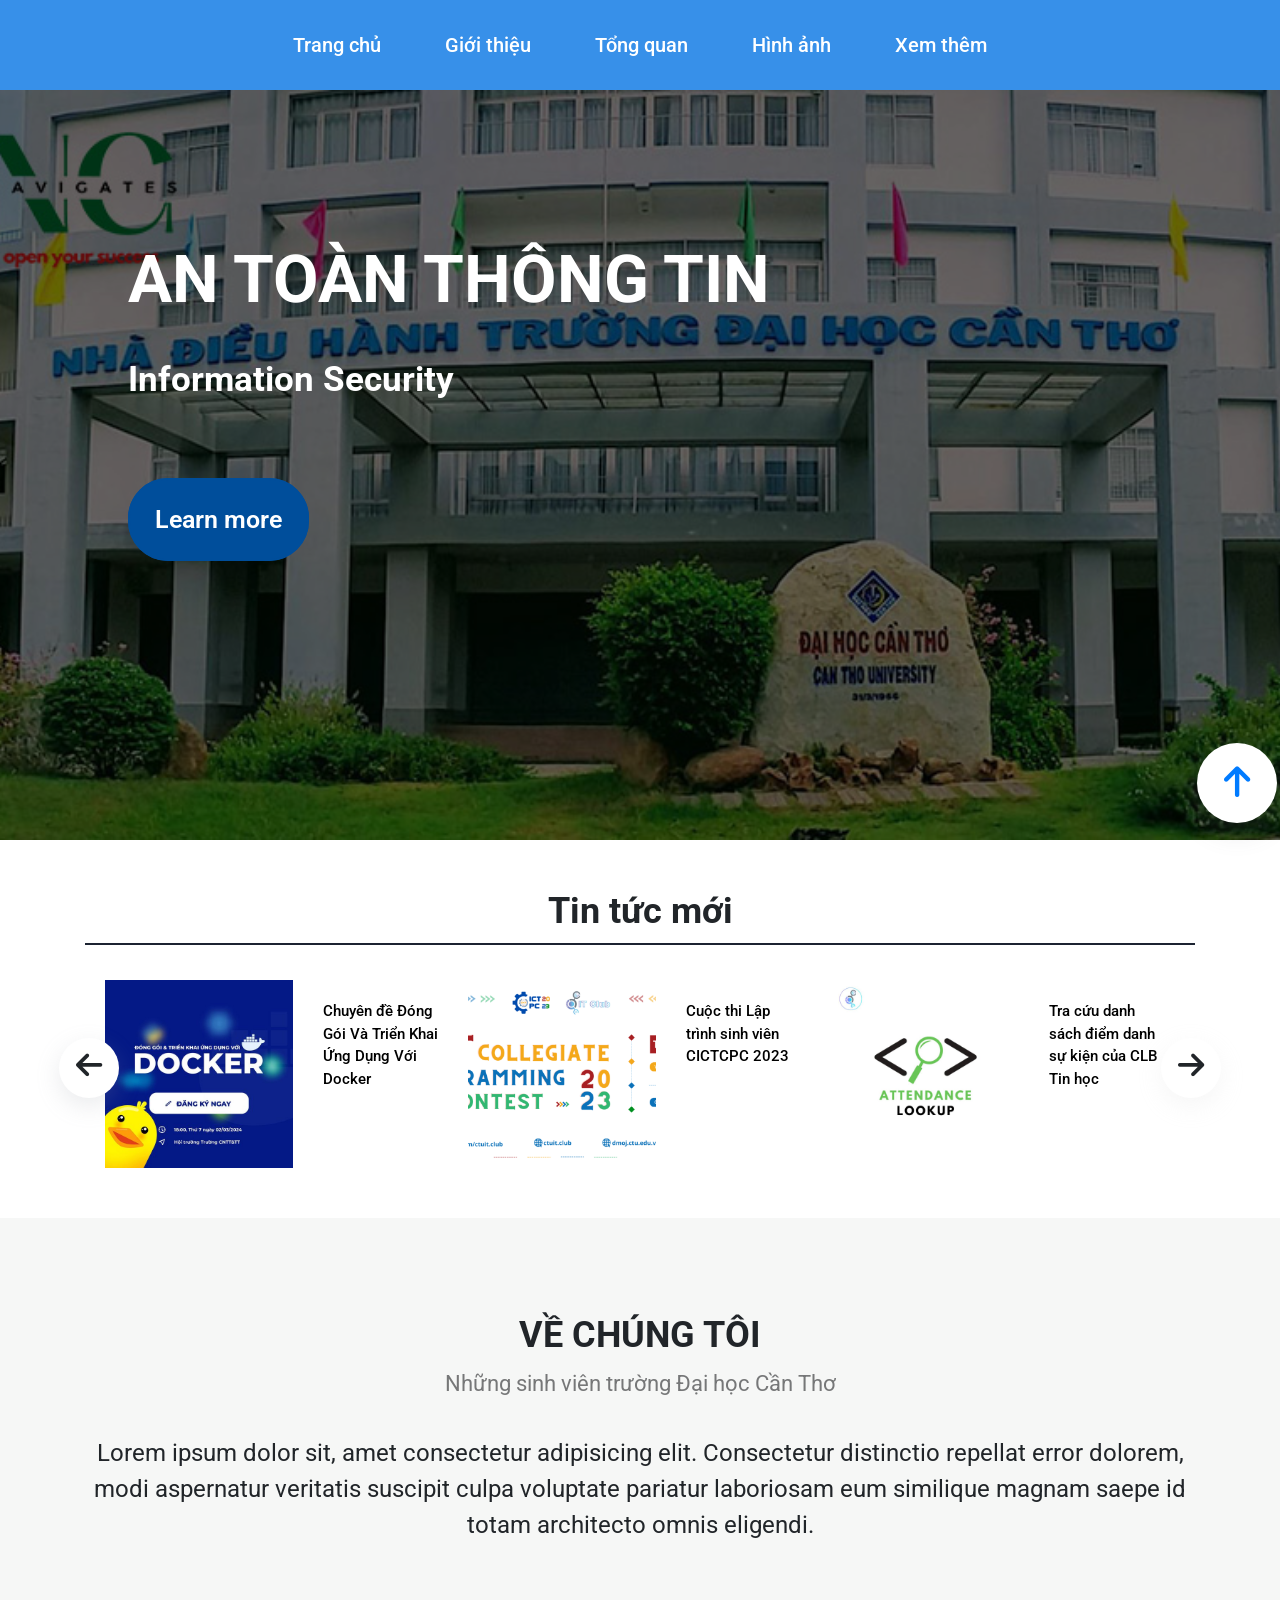
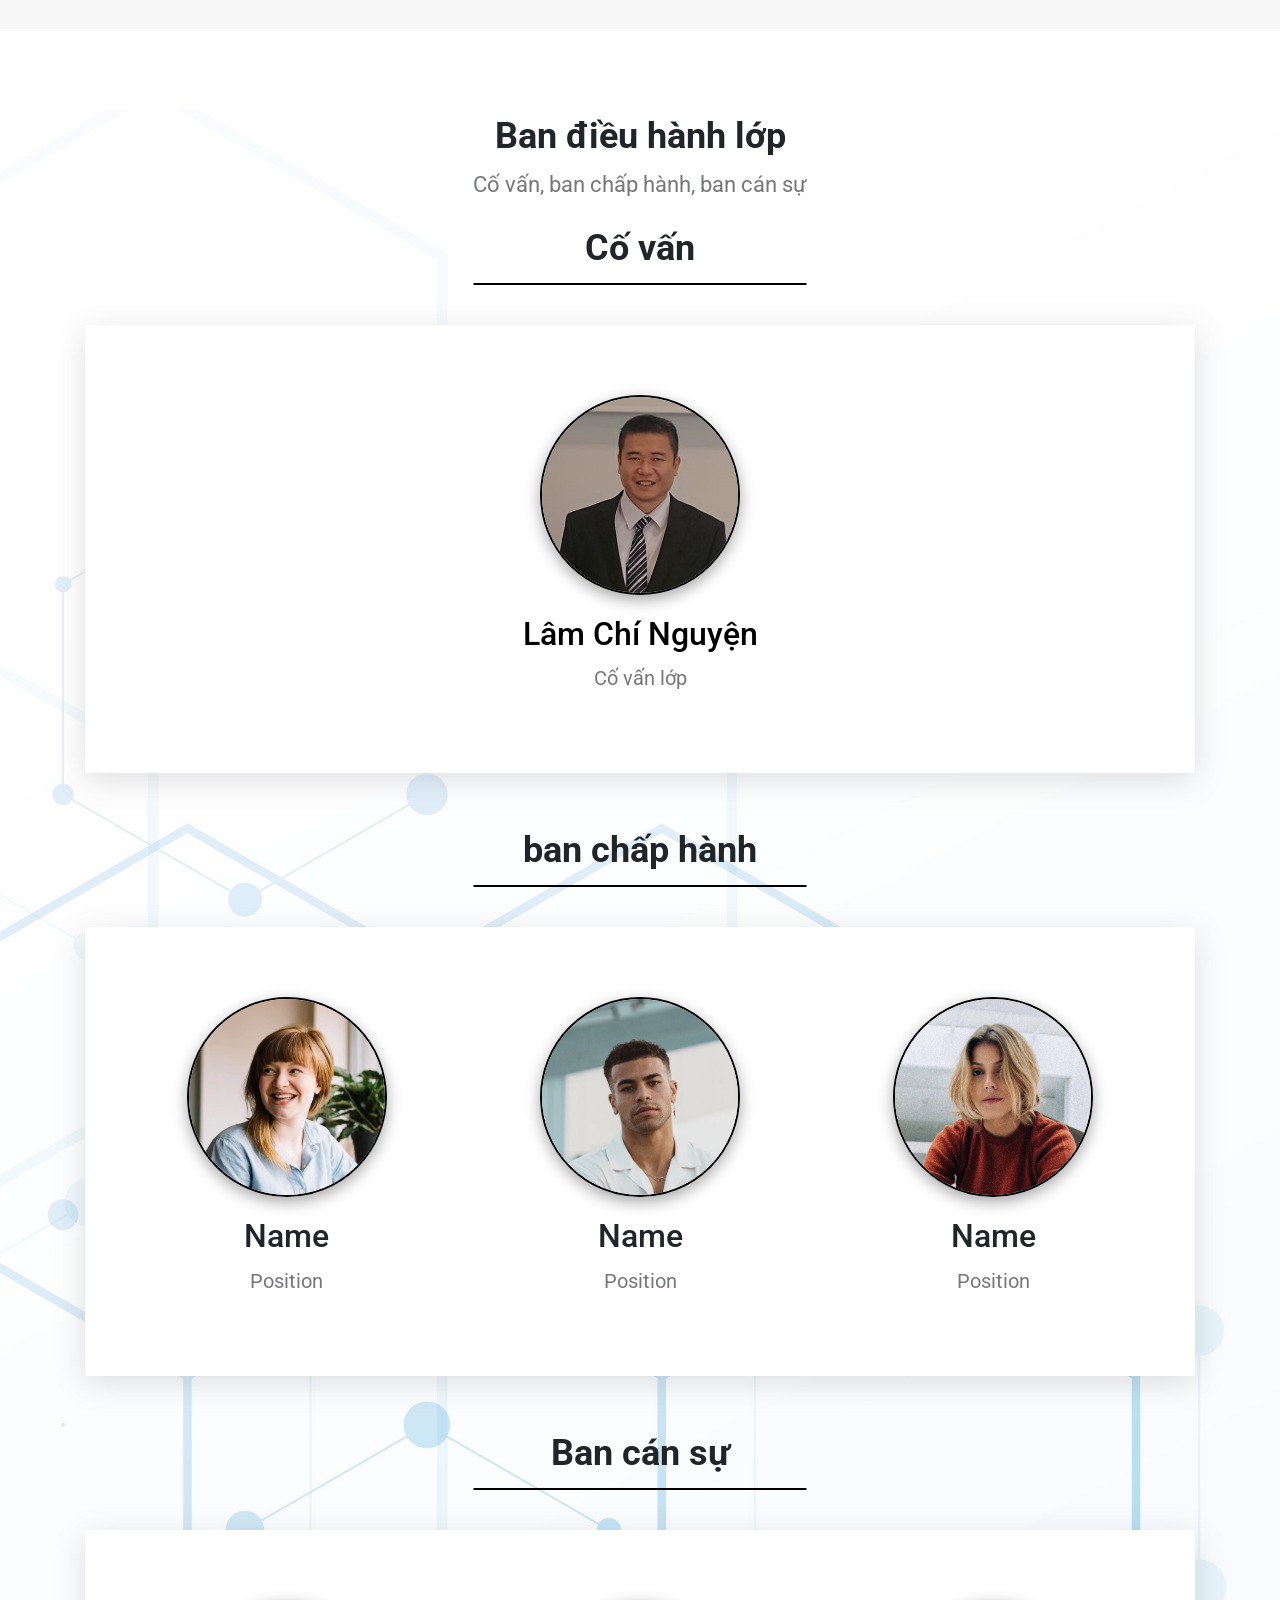
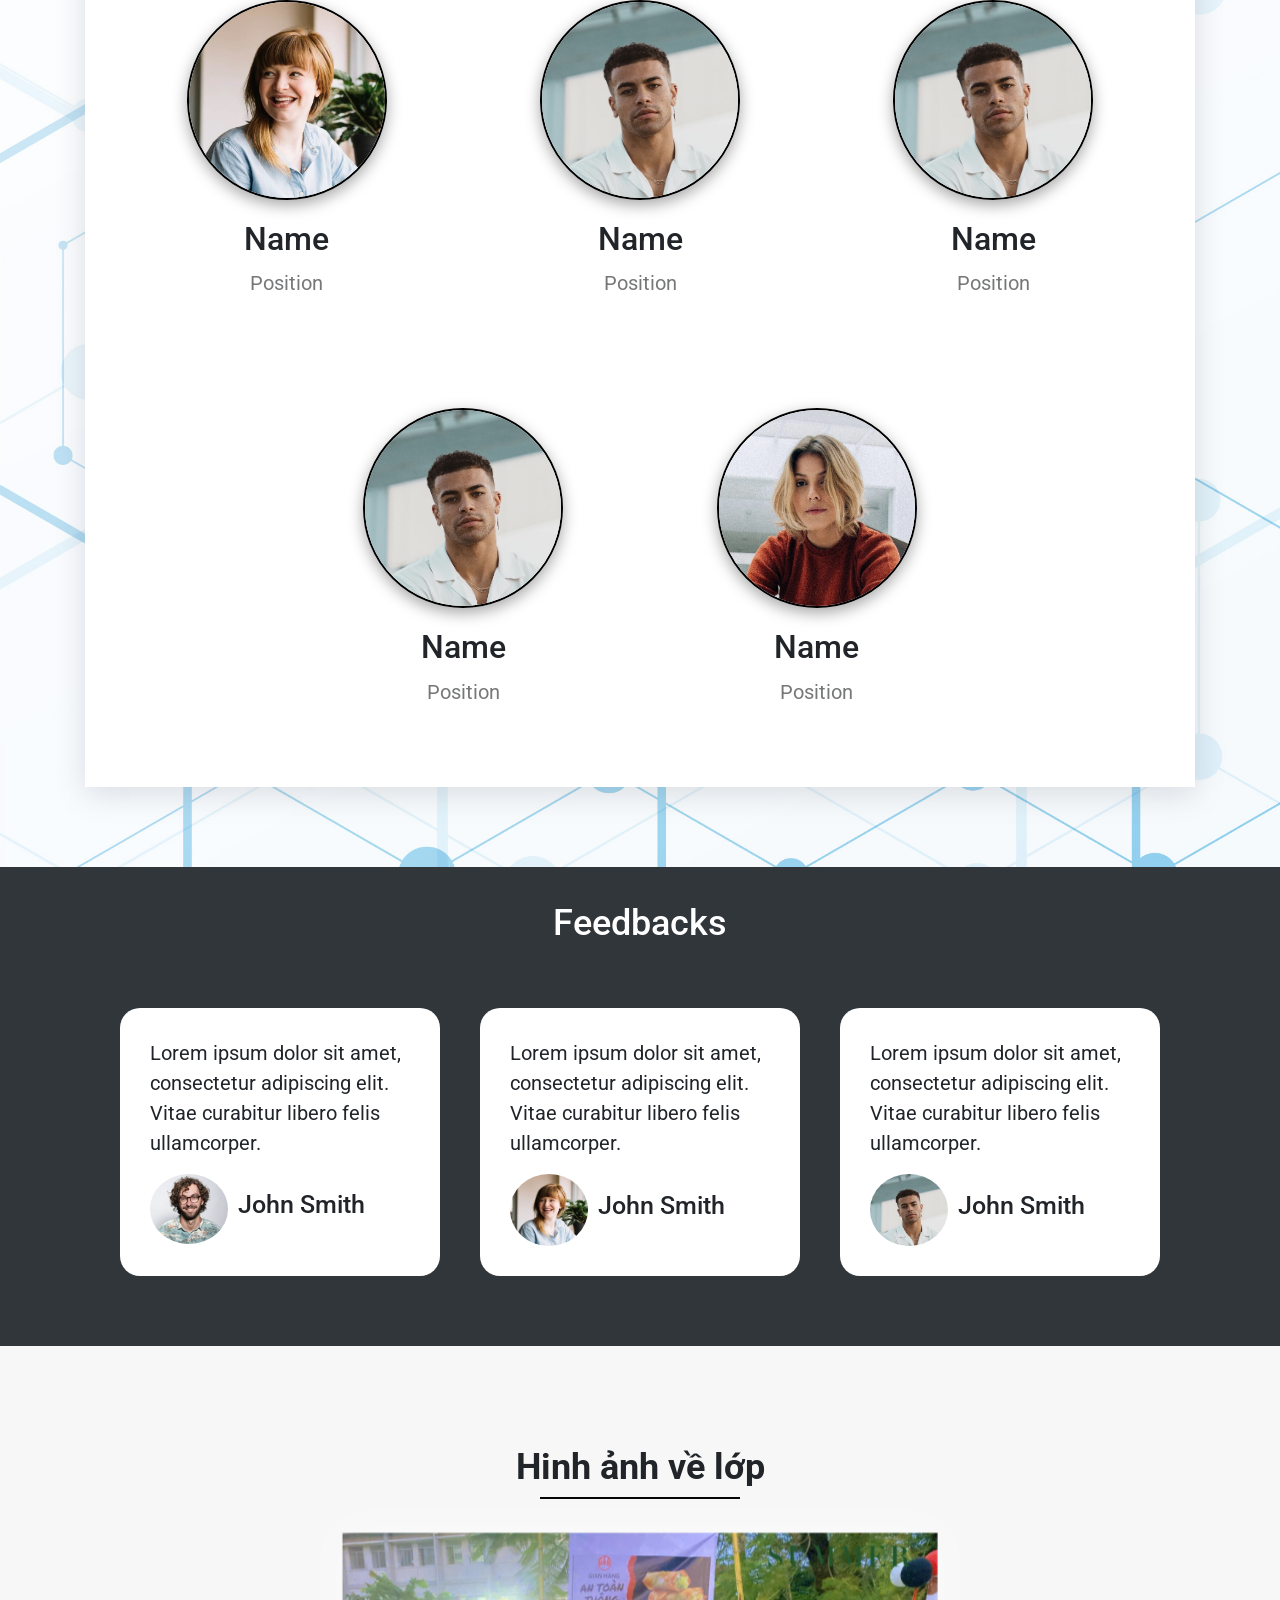
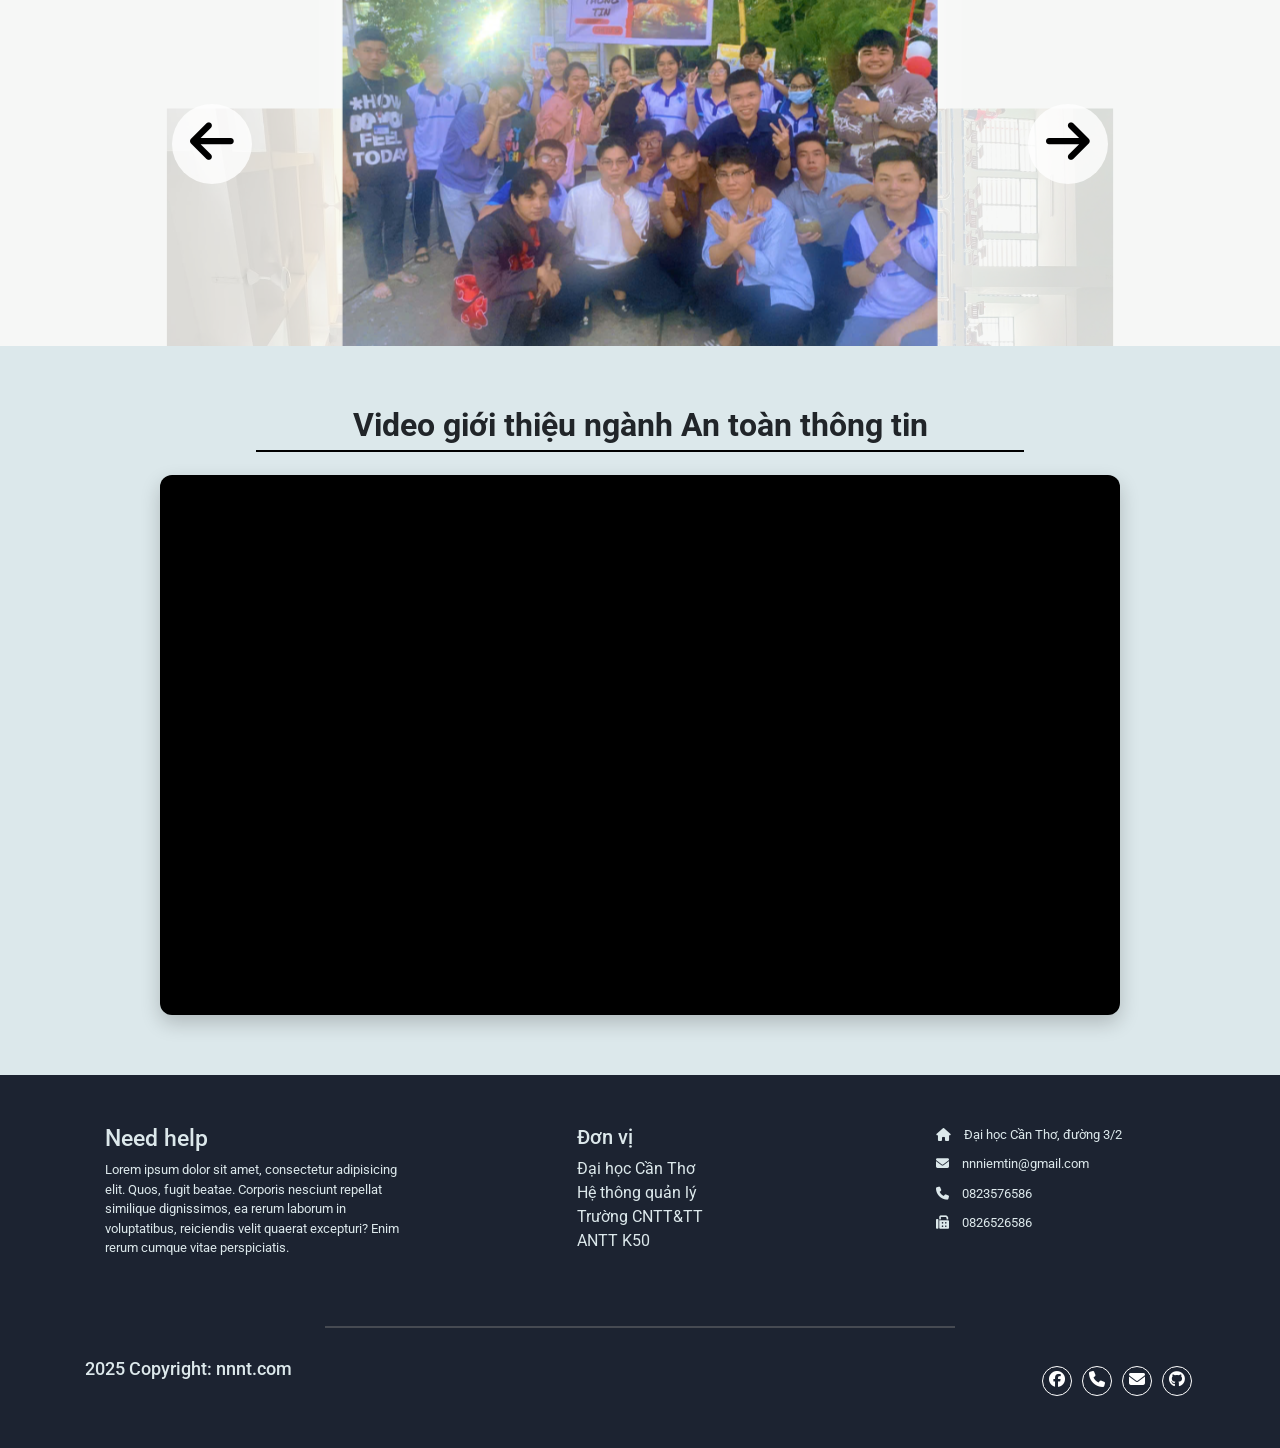
==== commit 3d671ef3: "version8" ====
--- a/index.html
+++ b/index.html
@@ -21,88 +21,8 @@
     <script src="https://cdn.jsdelivr.net/npm/bootstrap@4.6.2/dist/js/bootstrap.bundle.min.js"
         integrity="sha384-Fy6S3B9q64WdZWQUiU+q4/2Lc9npb8tCaSX9FK7E8HnRr0Jz8D6OP9dO5Vg3Q9ct" crossorigin="anonymous">
     </script>
-
-    
-    <div class="overlay" id="overlay"></div>
-    <!-- banner -->
-    <div class="banner" id="top">
-        <div class="container">
-            <div class="inner-wrap">
-                <div class="inner-logo">
-                    <div class="inner-row">
-                        <img src="asset/image/logo.png" alt="logo1">
-                        <div class="fixicon">
-                            <img src="asset/image/citlogo.png" alt="logo2">
-                        </div>
-                    </div>
-                </div>
-                <div class="inner-title">
-                    <h2 class="inner-big-title">
-                        TRƯỜNG ĐẠI HỌC CẦN THƠ
-                    </h2>
-                    <h3 class = "inner-sub-title">
-                        CHI ĐOÀN AN TOÀN THÔNG TIN K50
-                    </h3>
-                </div>
-
-                <!-- Side bar -->
-                <div class="inner-icons">
-                    <h2 class="menu-btn"> <i class="fa-solid fa-bars"></i></h2>
-                    <!-- Sidebar bên phải -->
-                    <div class="sidebar">
-                        <h2 class="close-btn"><i class="fa-solid fa-x"></i></h2>
-                        <ul>
-                            <li><a href="index.html">Trang chủ</a></li>                            
-                            <li><a href="about.html">Giới thiệu</a> </li>    
-                            <li><a href="#fb">Tin tức</a></li>
-                            <li><a href="tongquan.html">Tổng quan</a></li>
-                            <li class = "up"><a href="#fb">Hình ảnh</a></li>
-                            <li class = "up"><a href="#lh">Liên hệ</a></li>
-                            <li class = "up"><a href="#">BLOG</a></li>
-                            <li><a href="https://www.ctu.edu.vn/ctdt/k50/mota/MT_64_7480202_AnToanThongTin.pdf"
-                                target="_blank">CTĐT & KHHT </a></li>
-                            <li><a href="https://300baicode.com/" target="_blank">300 bài code thiếu nhi</a></li>
-                            </a>
-
-                        </ul>
-                    </div>
-
-                    <!-- Side bar -->
-                </div>
-
-            </div>
-        </div>
-    </div>
-    <!-- End banner -->
-
-    <!-- header -->
-    <header class="header">
-        <div class="container">
-            <div class="inner-list">
-                <ul>
-                    <li><a href="index.html" class ="dp">Trang chủ</a></li>
-                    <li><a href="about.html">Giới thiệu</a></li>
-                    <li><a href="tongquan.html">Tổng quan</a></li>
-                    <li><a href="#fb">Hình ảnh</a></li>
-                    <li class="more">
-                        <a href="#">Xem thêm</a>
-                        <ul class="subnav">
-                            <li class = 'up'><a href="#ft">Liên hệ</a></li>
-                            <li class = "up"><a href="#">BLOG</a></li>
-                            <li class = "up"><a href="#nw">Tin tức</a></li>
-                        </ul>
-                    </li>
-                </ul>
-                <div class="inner-icons">
-                    <h3 class="menu-btn"> <i class="fa-solid fa-bars"></i></h3>
-
-                   
-                </div>
-
-            </div>
-        </div>
-    </header>
-    <!-- End header -->
+    <div class="Banner"> </div>
+    <div class="Header"></div>
 
     <!-- section one -->
     <div class="section-one">
@@ -504,27 +424,6 @@
         </div>
     </div>
     <!-- End section three -->
-<script>
-document.addEventListener("DOMContentLoaded", function () {
-    const boxes = document.querySelectorAll('.inner-box, .inner-box-big');
-
-    const observer = new IntersectionObserver(entries => {
-        entries.forEach(entry => {
-            if (entry.isIntersecting) {
-                entry.target.classList.add('show');
-                // Nếu muốn chỉ chạy 1 lần thì bỏ quan sát sau khi hiện
-                observer.unobserve(entry.target);
-            }
-        });
-    }, {
-        threshold: 0.2 // 20% phần tử xuất hiện mới kích hoạt
-    });
-
-    boxes.forEach(box => {
-        observer.observe(box);
-    });
-});
-</script>
 
     <!-- return -->
     <div class="return">
@@ -638,87 +537,7 @@
     </div>
     <!-- End section-eight -->
    
-    
-<footer class="footer" id="ft">
-        <div class="container">
-            <div class="inner-wrap">
-                <div class="inner-content">
-                    <h2 class="inner-title">
-                        Need help
-                    </h2>
-                    <p class="inner-desc">
-                        Lorem ipsum dolor sit amet, consectetur adipisicing elit. Quos, fugit beatae. Corporis nesciunt
-                        repellat similique dignissimos, ea rerum laborum in voluptatibus, reiciendis velit quaerat
-                        excepturi? Enim rerum cumque vitae perspiciatis.
-                    </p>
-                </div>
-                <div class="inner-product">
-                    <h2 class="inner-title">
-                        Đơn vị
-                    </h2>
-                    <div class="inner-list">
-                        <ul>
-                            <a href="https://www.ctu.edu.vn/">
-                                <li>Đại học Cần Thơ</li>
-                            </a>
-                            <a href="https://dkmh.ctu.edu.vn/htql/sinhvien/hindex.php">
-                                <li>Hệ thông quản lý</li>
-                            </a>
-                            <a href="https://www.cit.ctu.edu.vn/">
-                                <li> Trường CNTT&TT</li>
-                            </a>
-                            <a href="#">
-                                <li> ANTT K50</li>
-                            </a>
-                        </ul>
-                    </div>
-                </div>
-                <div class="inner-contact">
-                    <div class="inner-list">
-                        <div class="inner-item">
-                            <i class="fa-solid fa-house"></i>
-                            Đại học Cần Thơ, đường 3/2
-                        </div>
-                        <div class="inner-item">
-                            <i class="fa-solid fa-envelope"></i>
-                            nnniemtin@gmail.com
-                        </div>
-                        <div class="inner-item">
-                            <i class="fa-solid fa-phone"></i>
-                            0823576586
-                        </div>
-                        <div class="inner-item">
-                            <i class="fa-solid fa-fax"></i>
-                            0826526586
-                        </div>
-                    </div>
-                </div>
-            </div>
-            <div class="inner-footer">
-                <div class="inner-wrap">
-                    <div class="inner-title">
-                        <h3>2025 Copyright: nnnt.com</h3>
-                    </div>
-                    <div class="inner-icons">
-                        <ul>
-                            <a href="https://www.facebook.com/profile.php?id=61569438515201">
-                                <li><i class="fa-brands fa-facebook"></i></li>
-                            </a>
-                            <a href="#">
-                                <li> <i class="fa-solid fa-phone"></i></li>
-                            </a>
-                            <a href="#">
-                                <li><i class="fa-solid fa-envelope"></i></li>
-                            </a>
-                            <a href="#">
-                                <li><i class="fa-brands fa-github"></i></li>
-                            </a>
-                        </ul>
-                    </div>
-                </div>
-            </div>
-        </div>
-    </footer>
+    <div class="Footer"></div>
 
     <script src="asset/js.js"></script>
 </body>
--- a/asset/css/style.css
+++ b/asset/css/style.css
@@ -2,7 +2,6 @@
 /* banner */
 .banner{  
     background-color: var(--color-bg-1);
-  
     padding: 30px;
 }
 
@@ -164,12 +163,17 @@
 
 /* End banner */
 
+.Header{
+    position: relative; 
+    overflow: visible;
+    position: sticky;
+    top: 0;
+    z-index: 100;
+}
+
 /* Header */
 .header{
     background-color: var(--color-bg-2);
-    position: sticky;
-    top: 0;
-    z-index: 100;
 }
 .header .inner-list {
     margin-bottom: 0;
@@ -525,32 +529,7 @@
 }
 
 /* End New */
-/* About */
-.about .inner-wrap{
-    display: grid;
-    grid-template-columns: repeat(5, 1fr);
-    margin: 100px 0;
-    gap : 30px;
-}
-
-.about .inner-wrap .inner-content{
-    grid-column-start: 1 ;
-    grid-column-end: 4 ;
-}
-.about .inner-wrap .inner-content .inner-desc{
-    font-size: 18px;
-    margin-bottom: 50px;
-}
-.about .inner-wrap .inner-image{
-    grid-column-start: 4 ;
-    grid-column-end: 6 ;
-    box-shadow: rgba(0, 0, 0, 0.35) 0px 5px 15px;
-}
-.about .inner-wrap .inner-image img{
-    width: 100%;
-    height: 100%;
-}
-/* End About */
+
 /* Section-two */
 .section-two {
     padding-top: 90px;
@@ -716,12 +695,127 @@
     border-radius: 50%;
 }
 /* End scroll-top */
+
+/* About us */
 .section-about{
     background-image: url(../image/white-background-with-blue-tech-hexagon/19366.jpg);
     background-size:cover ;
 
 }
 
+/* About */
+.about .inner-wrap{
+    display: grid;
+    grid-template-columns: repeat(5, 1fr);
+    margin: 100px 0;
+    gap : 30px;
+}
+
+.about .inner-wrap .inner-content{
+    grid-column-start: 1 ;
+    grid-column-end: 4 ;
+}
+.about .inner-wrap .inner-content .inner-title{
+    font-size: 300%;
+}
+
+.about .inner-wrap .inner-content .inner-desc{
+    font-size: 18px;
+    margin-bottom: 50px;
+}
+.about .inner-wrap .inner-image{
+    grid-column-start: 4 ;
+    grid-column-end: 6 ;
+    box-shadow: rgba(0, 0, 0, 0.35) 0px 5px 15px;
+}
+.about .inner-wrap .inner-image img{
+    width: 100%;
+    height: 100%;
+    object-fit: fill;
+}
+
+.inner-wrap > .inner-button{
+    display: none;
+}
+/* End About */
+/* About us */
+
+/* Member  */
+.Members {
+    margin-bottom: 50px;
+}
+.Members .inner-title{
+    margin-bottom: 30px;
+    position: relative;
+}
+
+.Members .inner-title::before{
+    background-color: black;
+    content: "";
+    position: absolute;
+    bottom: -10px;
+    left: 0;
+    width: 30%;
+    height: 2px;
+    z-index: 1;
+}
+
+.Members .inner-wrap{
+    display: grid;
+    grid-template-columns: repeat(3, 1fr); 
+    gap :  10px 20px
+}
+.Members .inner-box{
+    background-color: #fff;
+    box-shadow: rgba(0, 0, 0, 0.24) 0px 3px 8px;
+    display: flex;
+    gap: 10px;
+    padding: 15px 10px;
+}
+.Members .inner-image {
+    width: 80px;
+    height: 80px;
+}
+.Members .inner-image img{
+    width: 100%;
+    height: 100%;
+    border-radius: 50%;
+}
+
+/* Member End */
+@media (max-width: 991px){
+    .about .inner-wrap{
+        grid-template-columns: 1fr;
+        grid-template-areas: 
+        "aa"
+        "bb"
+        ;
+    }
+    .about .inner-wrap .inner-content
+    {
+        grid-area: bb;
+    }
+    .about .inner-wrap .inner-image{
+        grid-area: aa;
+    }
+    .Members .inner-wrap{
+        grid-template-columns: repeat(2, 1fr);
+    }
+}
+@media (max-width: 640px){    
+    .Members .inner-wrap{
+        grid-template-columns: 1fr;
+    }
+}
+@media (max-width: 542px){
+    .about .inner-wrap .inner-content .inner-title{
+        font-size: 250%;
+    }
+
+    .about .inner-wrap .inner-content .inner-desc{
+        font-size: 15px;
+    }
+}
 /* Section-four */
 .section-four{
     padding : 80px 0;
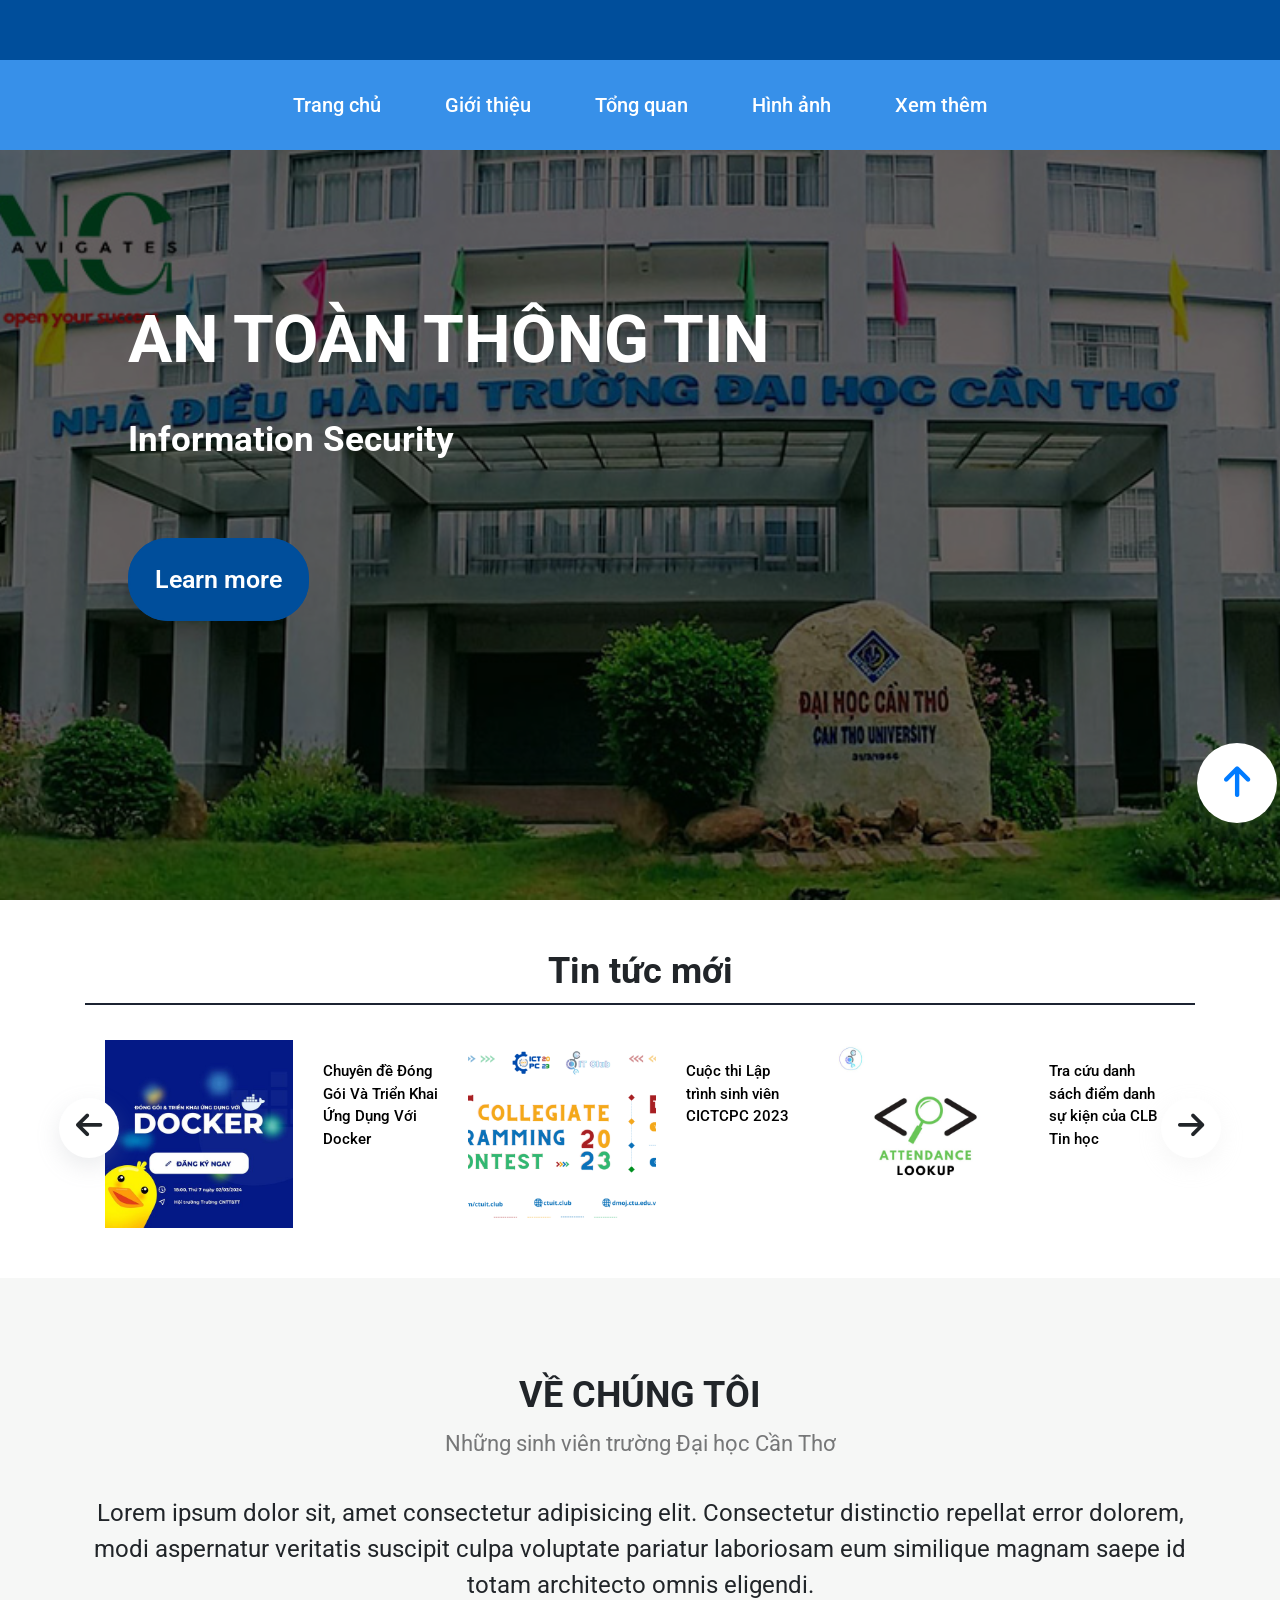
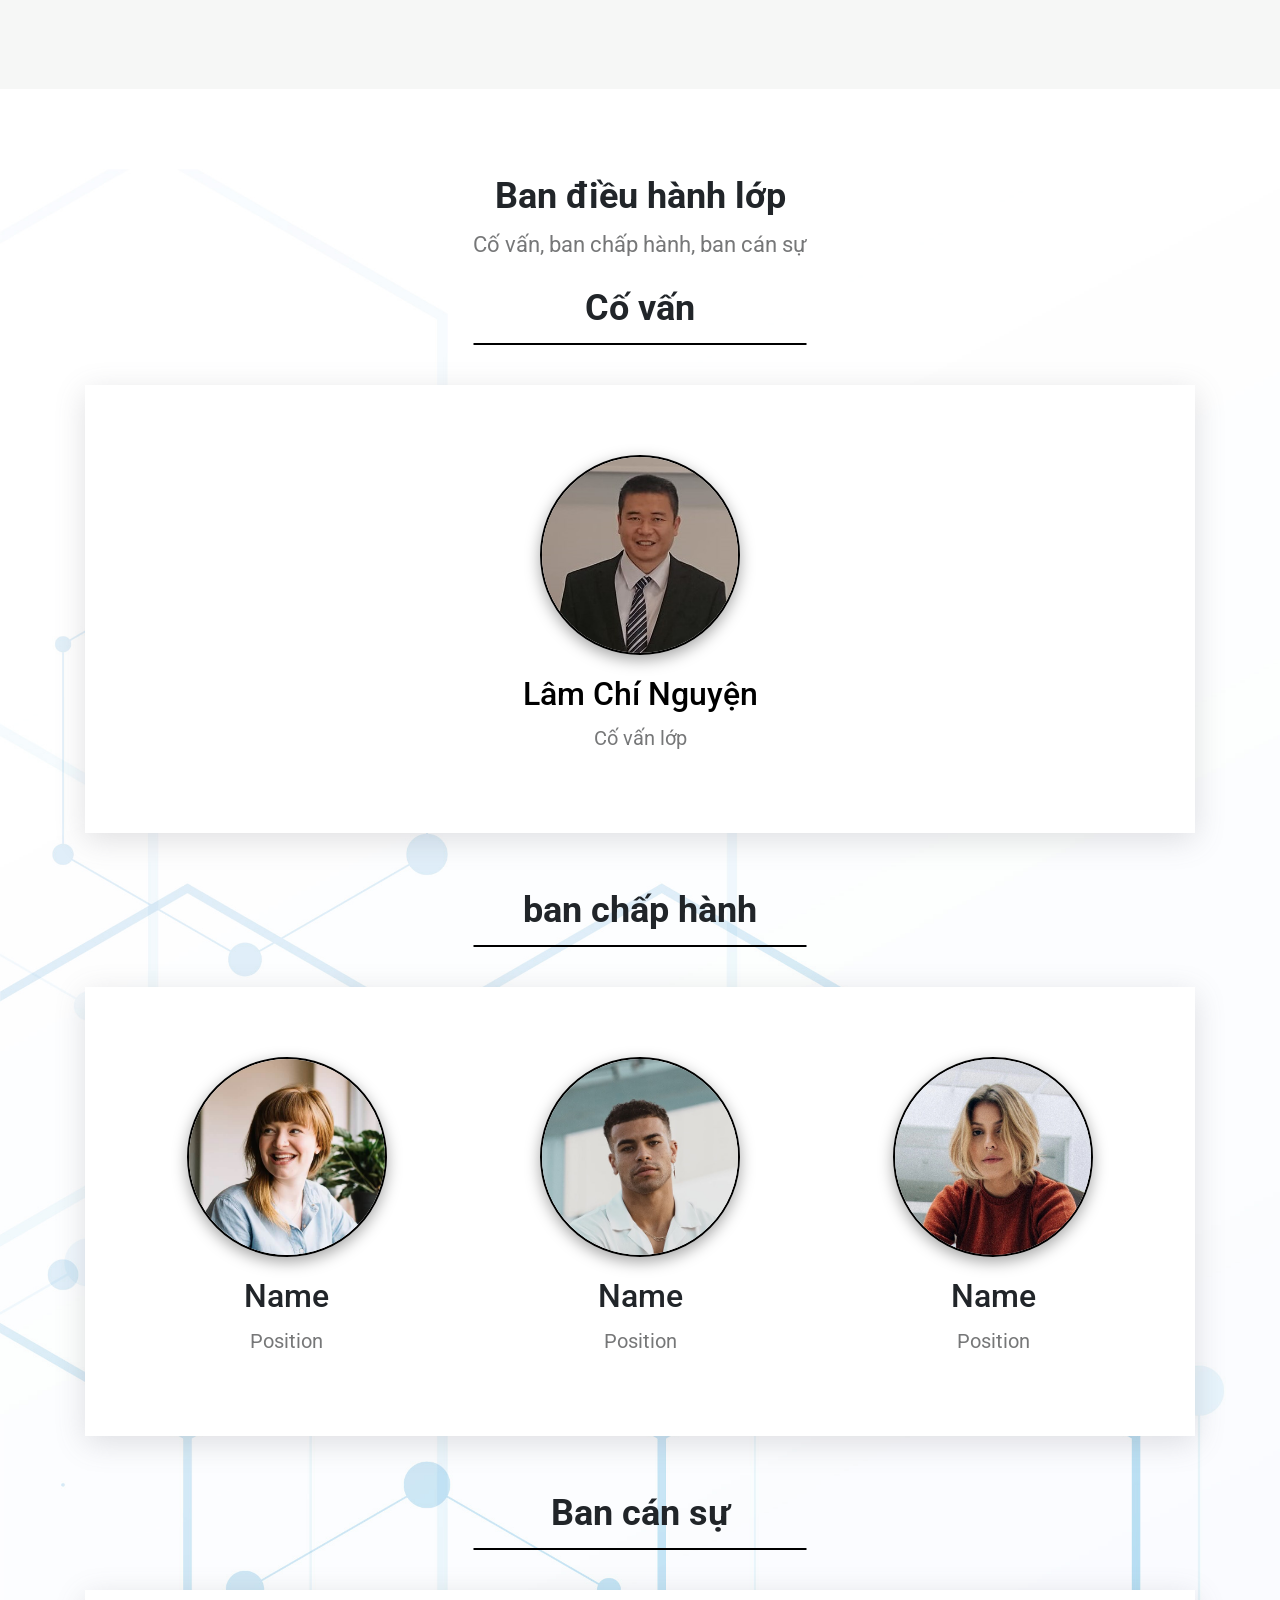
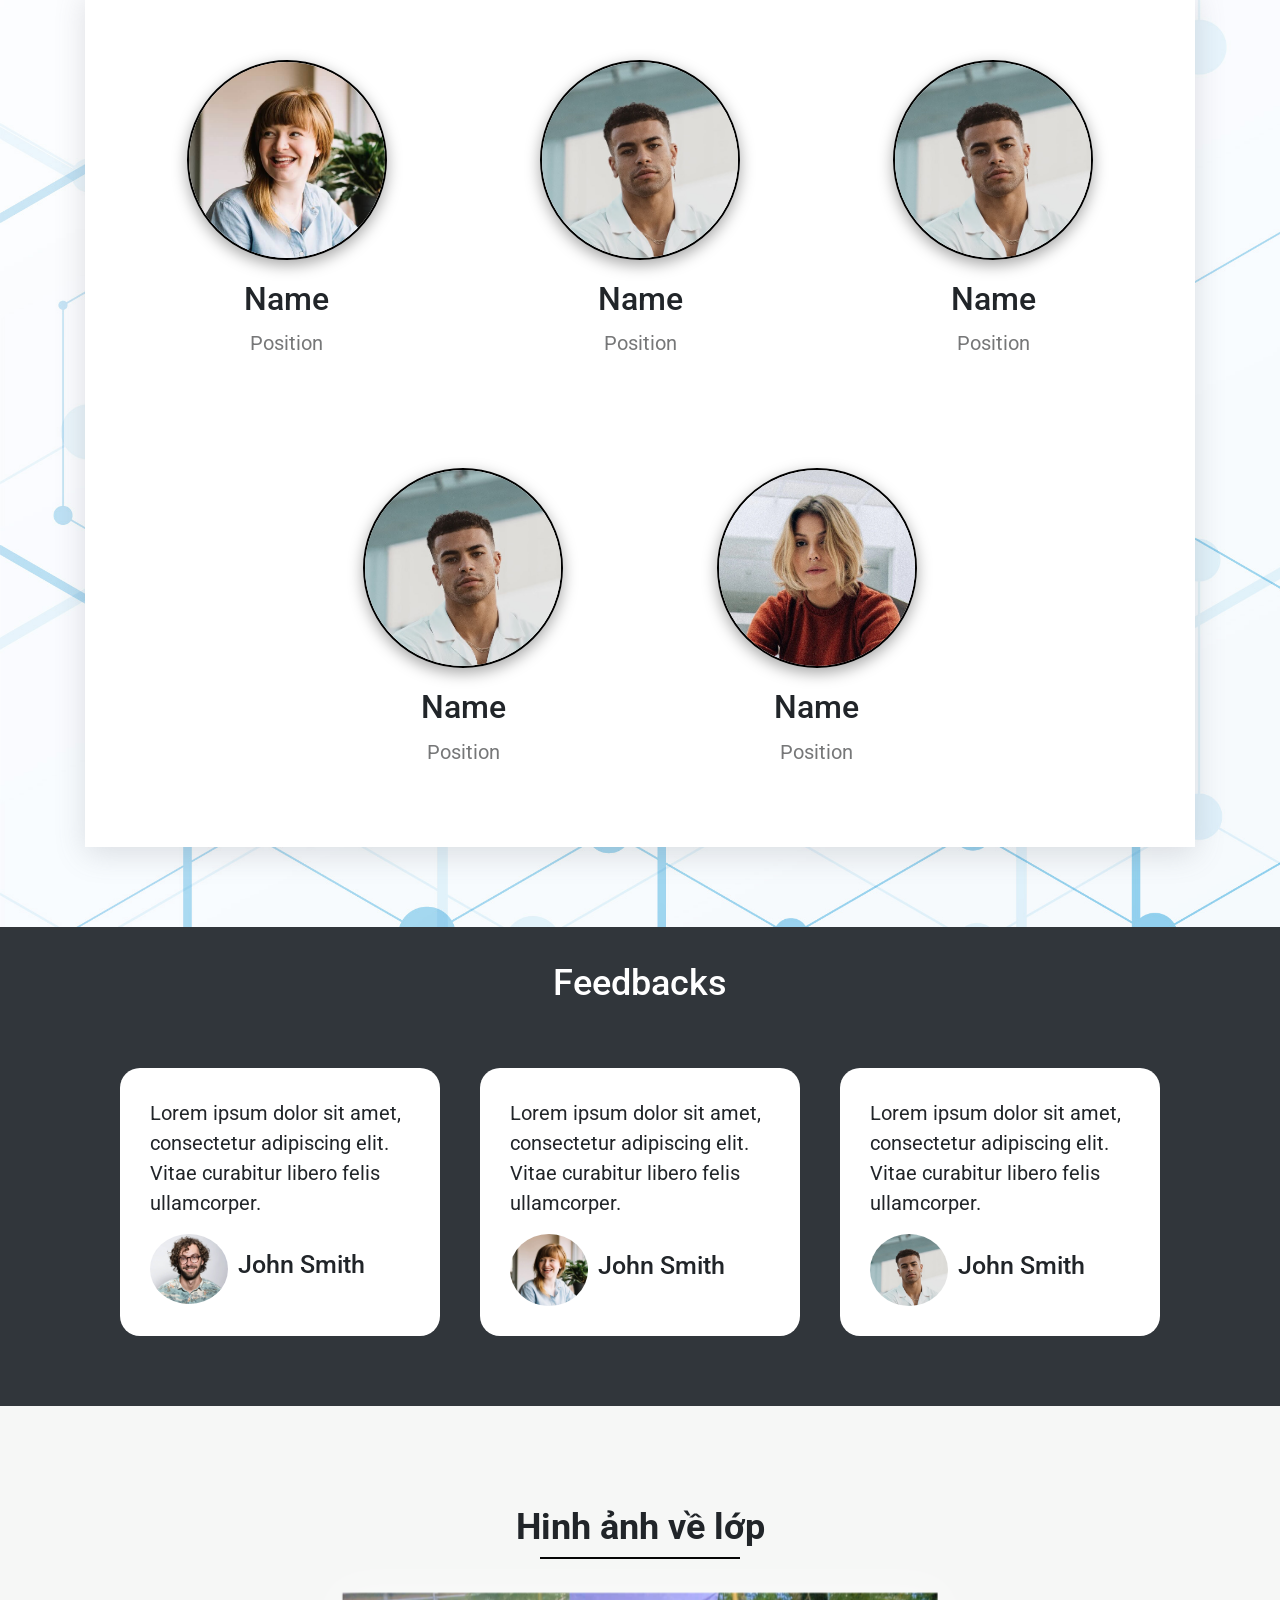
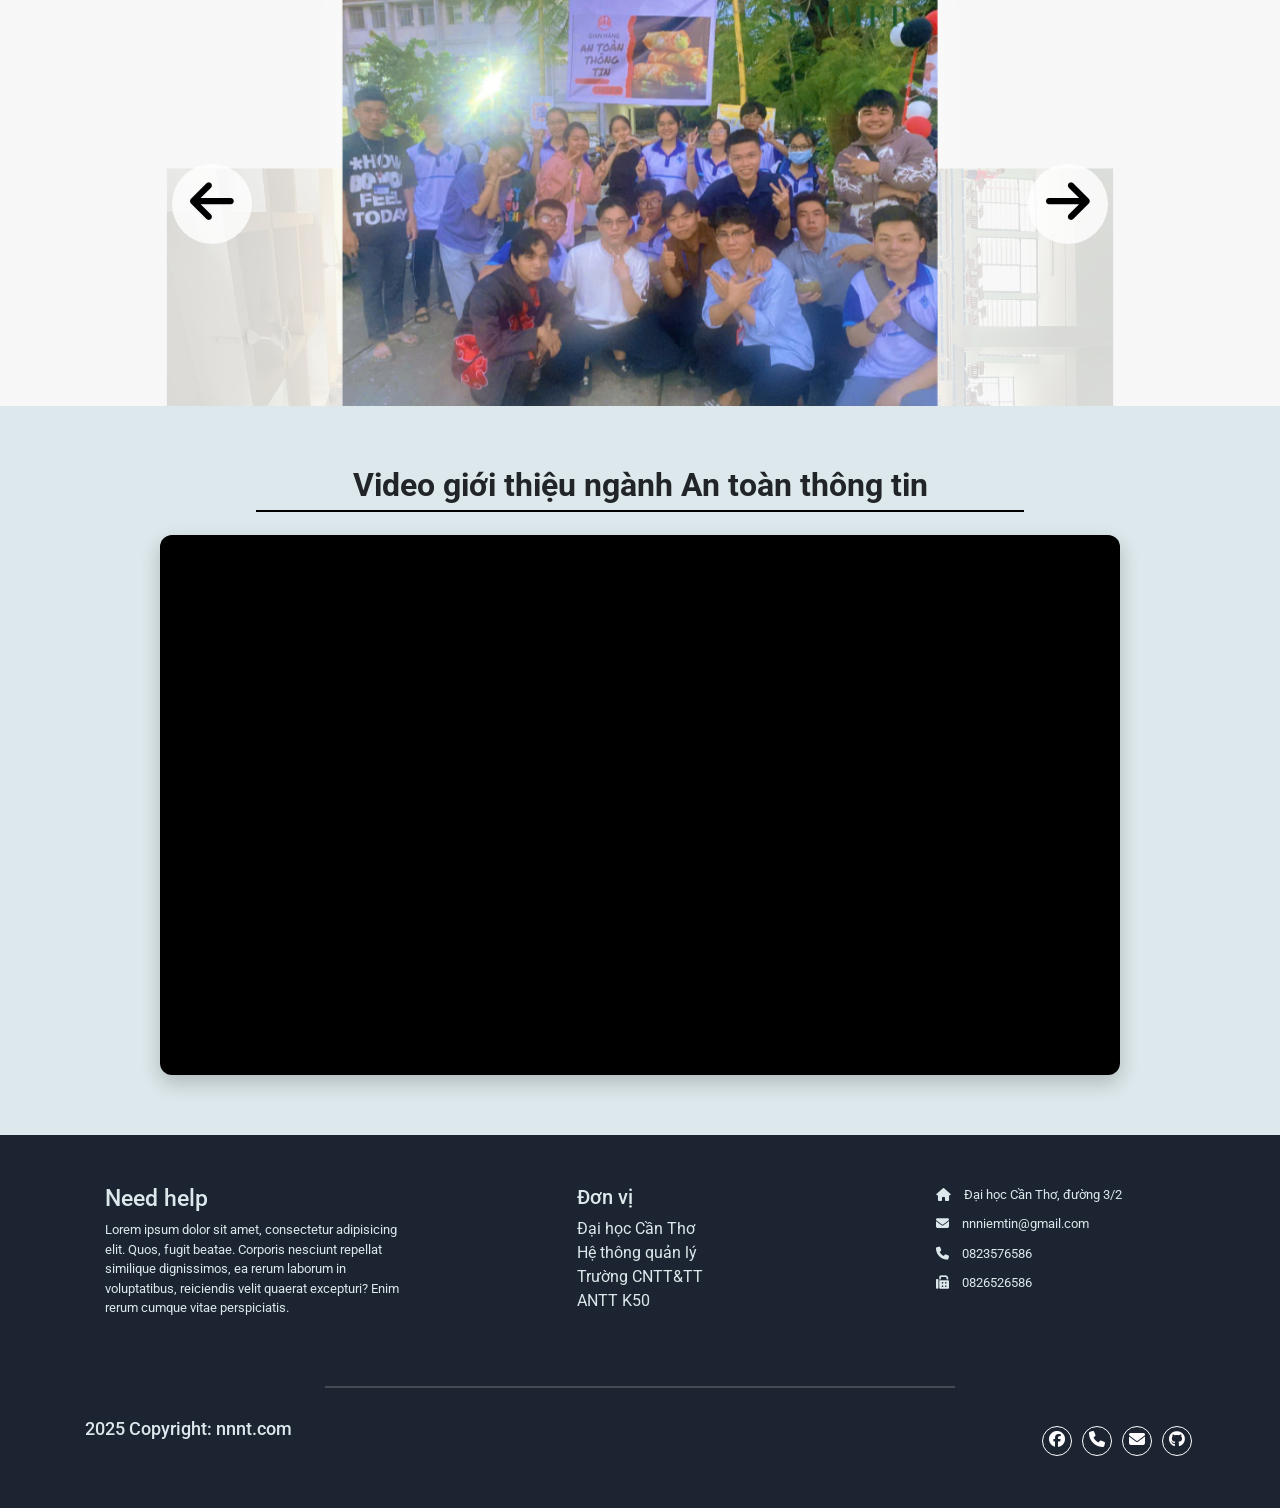
==== commit b705b880: "version10.4" ====
--- a/index.html
+++ b/index.html
@@ -14,14 +14,13 @@
 </head>
 
 <body>
-    
     <script src="https://cdn.jsdelivr.net/npm/jquery@3.5.1/dist/jquery.slim.min.js"
         integrity="sha384-DfXdz2htPH0lsSSs5nCTpuj/zy4C+OGpamoFVy38MVBnE+IbbVYUew+OrCXaRkfj" crossorigin="anonymous">
     </script>
     <script src="https://cdn.jsdelivr.net/npm/bootstrap@4.6.2/dist/js/bootstrap.bundle.min.js"
         integrity="sha384-Fy6S3B9q64WdZWQUiU+q4/2Lc9npb8tCaSX9FK7E8HnRr0Jz8D6OP9dO5Vg3Q9ct" crossorigin="anonymous">
     </script>
-    <div class="Banner"> </div>
+    <div class="banner"></div>
     <div class="Header"></div>
 
     <!-- section one -->
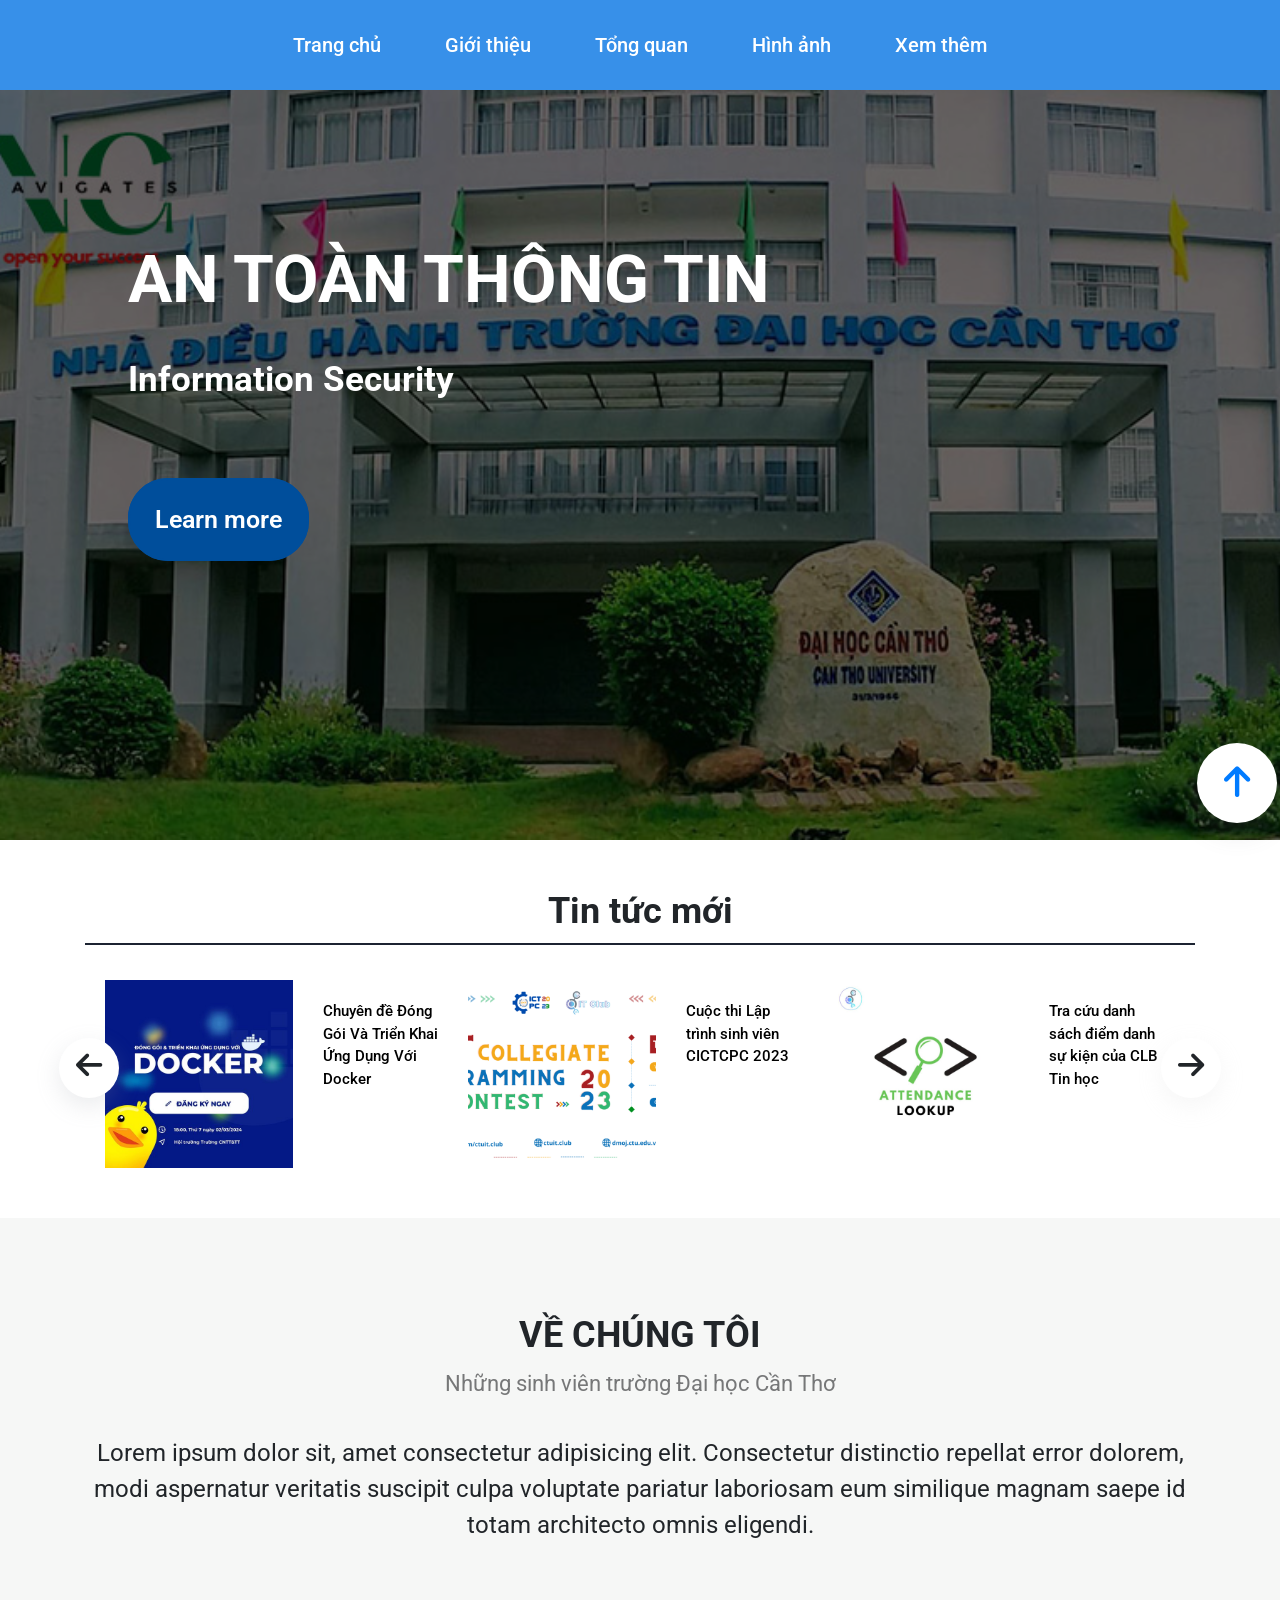
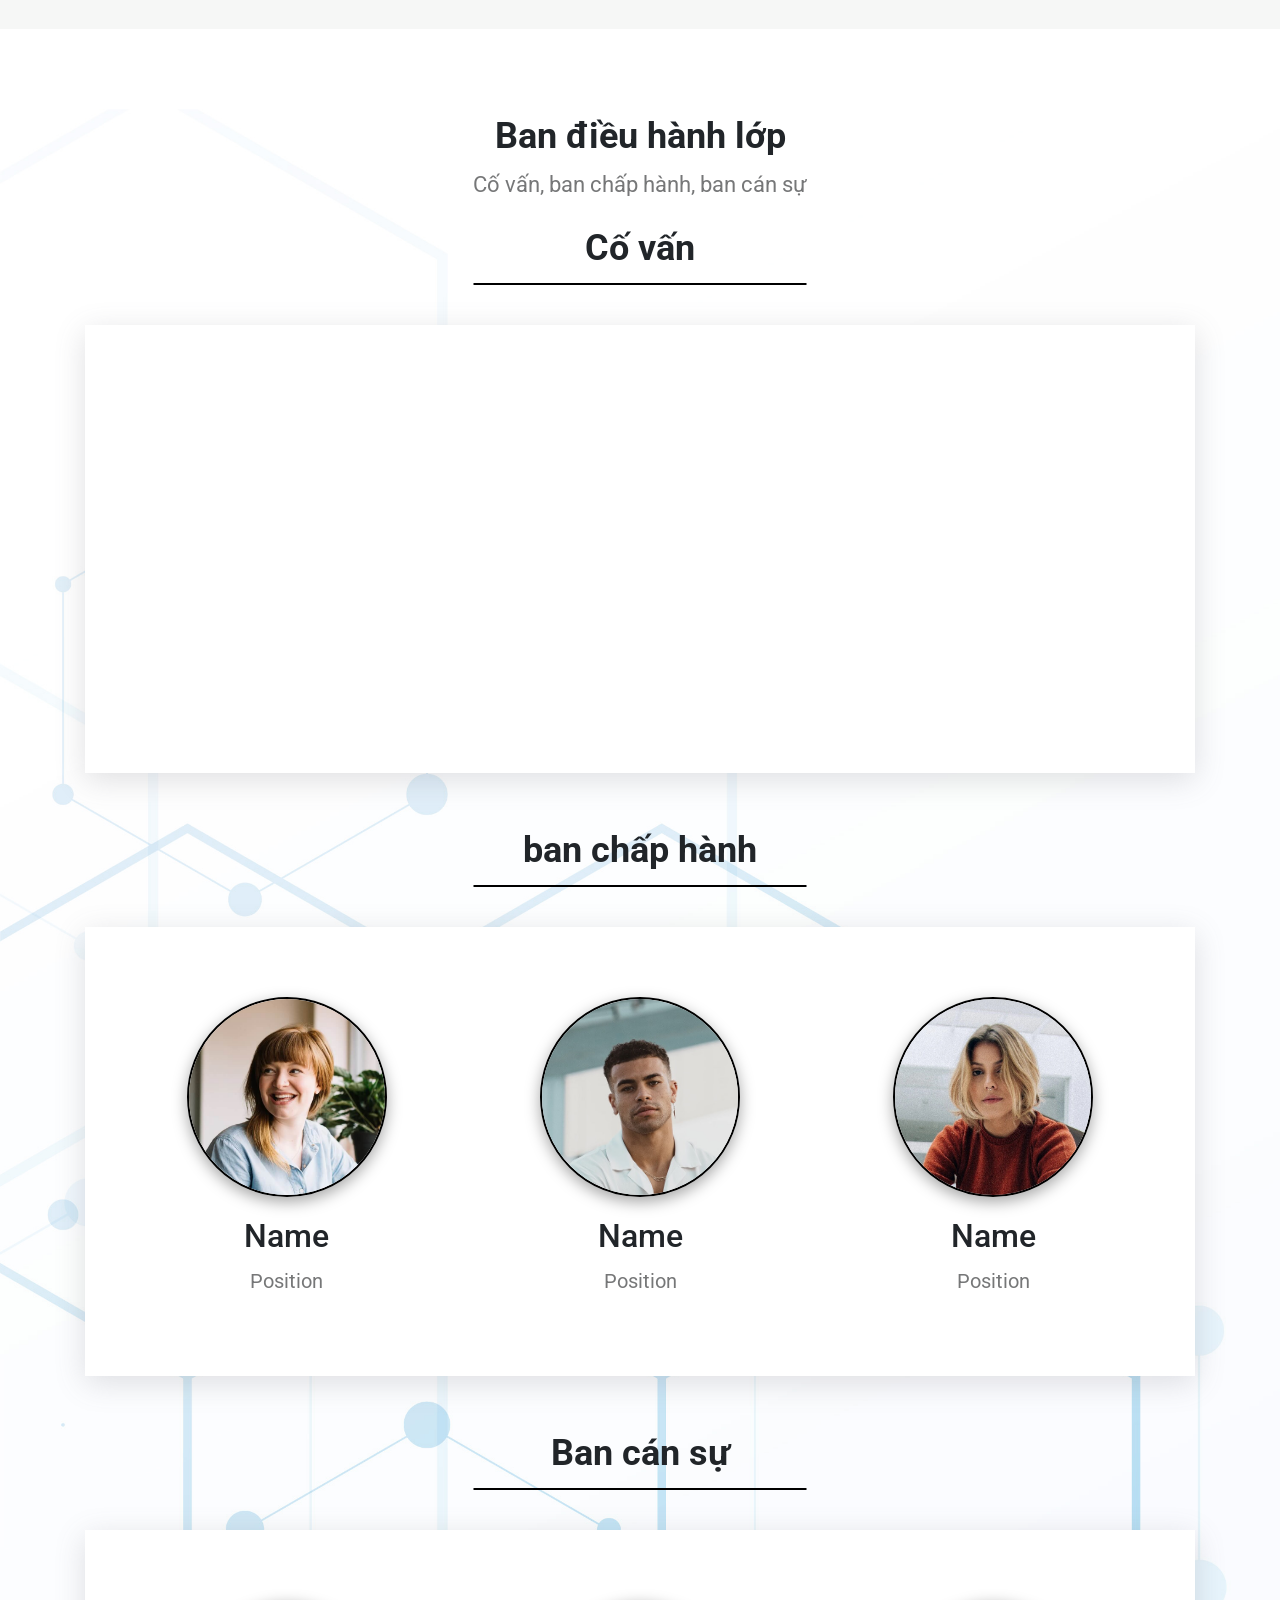
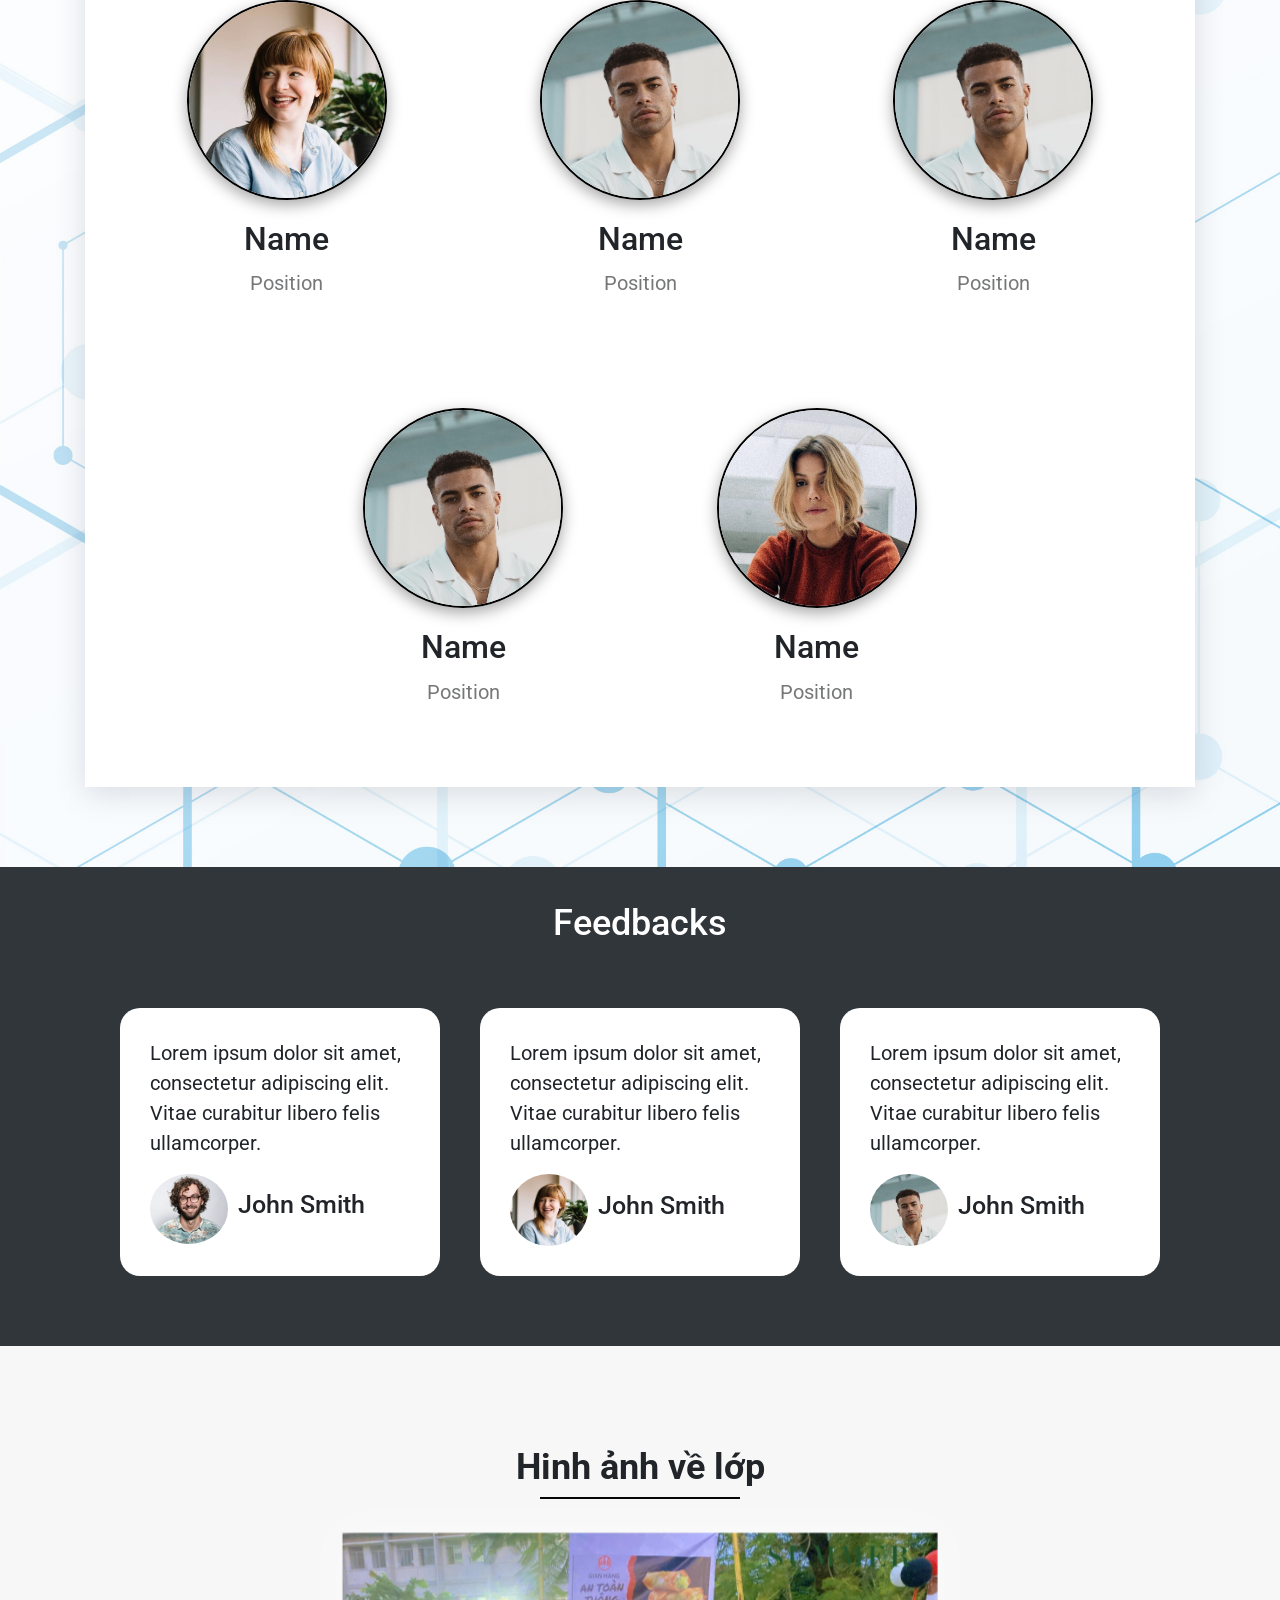
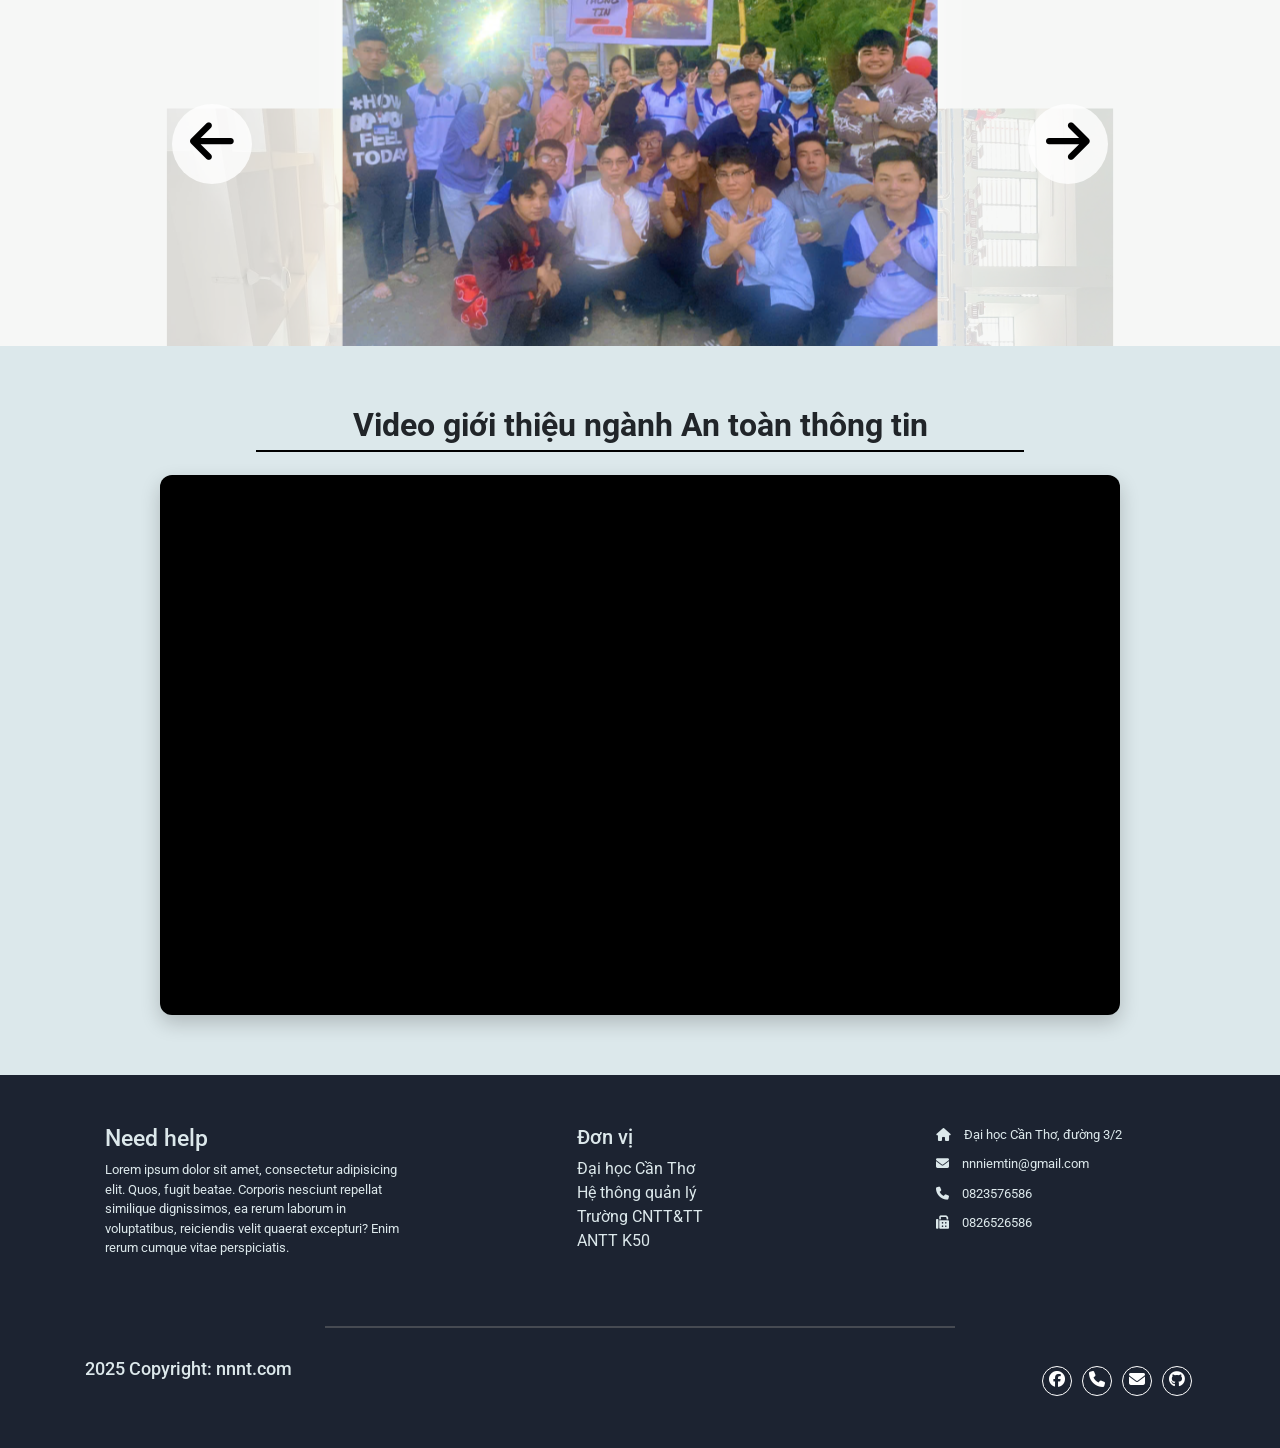
==== commit 4341236a: "version11" ====
--- a/index.html
+++ b/index.html
@@ -21,6 +21,7 @@
         integrity="sha384-Fy6S3B9q64WdZWQUiU+q4/2Lc9npb8tCaSX9FK7E8HnRr0Jz8D6OP9dO5Vg3Q9ct" crossorigin="anonymous">
     </script>
     <div class="banner"></div>
+    
     <div class="Header"></div>
 
     <!-- section one -->
--- a/asset/css/style.css
+++ b/asset/css/style.css
@@ -1,26 +1,26 @@
 
-/* banner */
-.banner{  
+/* bn */
+.bn{  
     background-color: var(--color-bg-1);
     padding: 30px;
 }
 
-.banner .inner-wrap{
+.bn .inner-wrap{
     display: flex;
     justify-content: space-between;
     align-items: center;
 }
-.banner .inner-row{
+.bn .inner-row{
     display: inline-flex;
     gap: 6px;
 }
 
-.banner .inner-logo img{
+.bn .inner-logo img{
     height: 100px;
     width: auto;
 }
 
-.banner .inner-title .inner-big-title{
+.bn .inner-title .inner-big-title{
     color: #fff;
     padding: 0px;
     text-align: center;
@@ -28,7 +28,7 @@
     font-size: 30px;
     margin-bottom: 5px;
 }
-.banner .inner-title .inner-sub-title{
+.bn .inner-title .inner-sub-title{
     color: #fff;
     padding: 0;
     text-align: center;
@@ -36,7 +36,7 @@
     font-size: 25px;
 }
 
-.banner .inner-icons i {
+.bn .inner-icons i {
     font-size: 30px;
     color: #fff;
 }
@@ -50,7 +50,7 @@
     z-index: 1;
 }
 
-.banner .inner-logo .fixicon::before{
+.bn .inner-logo .fixicon::before{
     background-color: #fffffff7;
     position: absolute;
     inset: 0;        
@@ -62,62 +62,62 @@
 }
 
 @media (max-width: 992px) {
-    .banner .inner-title .inner-big-title{
+    .bn .inner-title .inner-big-title{
         font-size: 28px;
     }
-    .banner .inner-title .inner-sub-title{
+    .bn .inner-title .inner-sub-title{
         font-size: 23px;
     }
-    .banner .inner-logo img{
+    .bn .inner-logo img{
         height: 100px;
         width: auto;
     }
-    .banner .inner-logo .fixicon::before{
+    .bn .inner-logo .fixicon::before{
     width: 100px;
     height: 100px;
 }
-.banner .inner-icons i{
+.bn .inner-icons i{
     font-size: 20px;
 }
-.banner .inner-icons .menu-btn {
+.bn .inner-icons .menu-btn {
     display: none;
 }
 }
 @media (max-width: 768px) {
-    /* .banner .inner-title{
+    /* .bn .inner-title{
         font-size: 22px;
     } */
-    .banner .inner-wrap .inner-logo {
+    .bn .inner-wrap .inner-logo {
         gap: 6;
     }
-    .banner .inner-title .inner-big-title{
+    .bn .inner-title .inner-big-title{
         font-size: 25px;
     }
-    .banner .inner-title .inner-sub-title{
+    .bn .inner-title .inner-sub-title{
         font-size: 20px;
     }
-    .banner .inner-logo img{
+    .bn .inner-logo img{
         height: 70px;
         width: auto;
     }
-    .banner .inner-logo .fixicon::before{
+    .bn .inner-logo .fixicon::before{
         width: 70px;
         height: 70px;
     }   
 
 }
 @media (max-width: 646px) {
-    .banner .inner-title .inner-big-title{
+    .bn .inner-title .inner-big-title{
         font-size: 20px;
     }
-    .banner .inner-title .inner-sub-title{
+    .bn .inner-title .inner-sub-title{
         font-size: 15px;
     }
-    .banner .inner-logo img{
+    .bn .inner-logo img{
         height: 60px;
         width: auto;
     }
-    .banner .inner-logo .fixicon::before{
+    .bn .inner-logo .fixicon::before{
         width: 60px;
         height: 60px;
     }   
@@ -125,17 +125,17 @@
 }
 @media (max-width: 545px) {
 
-    .banner .inner-title .inner-big-title{
+    .bn .inner-title .inner-big-title{
         font-size: 17px;
     }
-    .banner .inner-title .inner-sub-title{
+    .bn .inner-title .inner-sub-title{
         font-size: 12px;
     }
-    .banner .inner-logo img{
+    .bn .inner-logo img{
         height: 50px;
         width: auto;
     }
-    .banner .inner-logo .fixicon::before{
+    .bn .inner-logo .fixicon::before{
         width: 50px;
         height: 50px;
     }   
@@ -143,17 +143,17 @@
 }
 @media (max-width: 468px) {
 
-    .banner .inner-title .inner-big-title{
+    .bn .inner-title .inner-big-title{
         font-size: 15px;
     }
-    .banner .inner-title .inner-sub-title{
+    .bn .inner-title .inner-sub-title{
         font-size: 10px;
     }
-    .banner .inner-logo img{
+    .bn .inner-logo img{
         height: 35px;
         width: auto;
     }
-    .banner .inner-logo .fixicon::before{
+    .bn .inner-logo .fixicon::before{
         width: 35px;
         height: 35px;
     }   
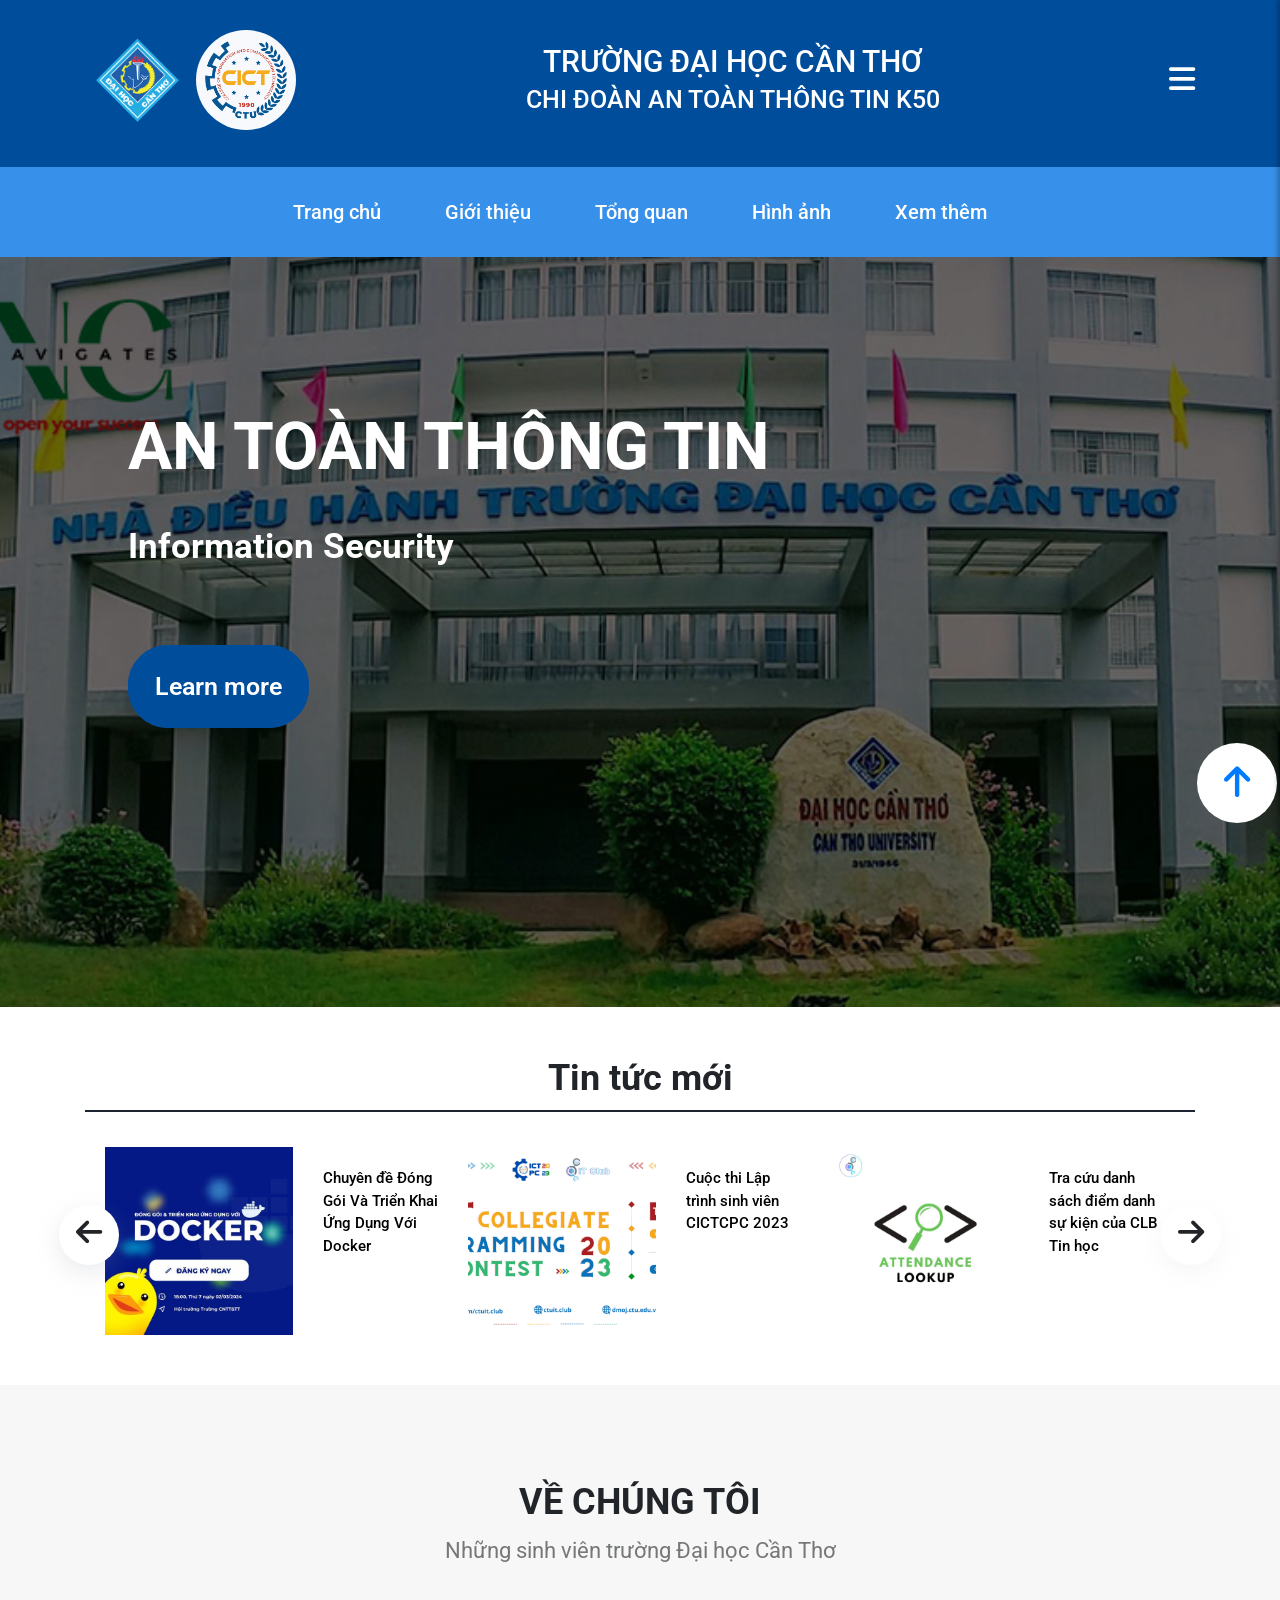
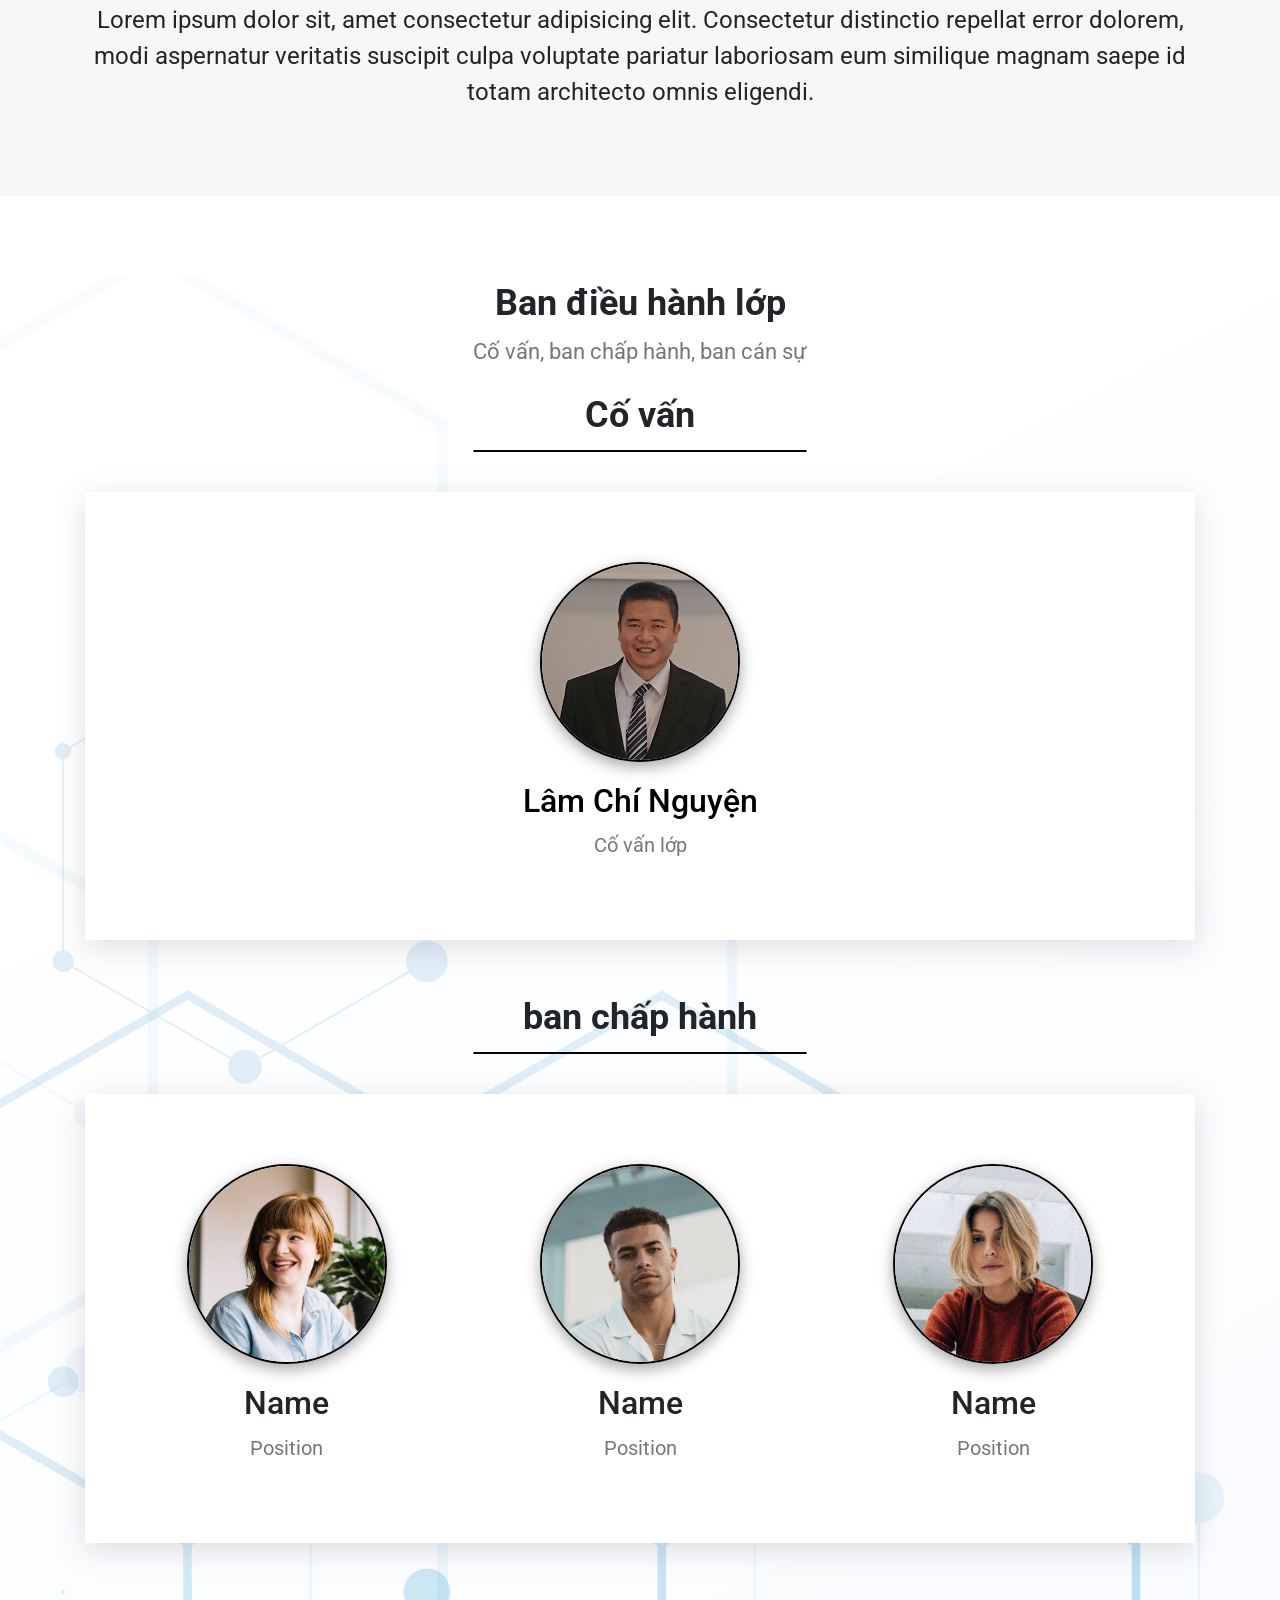
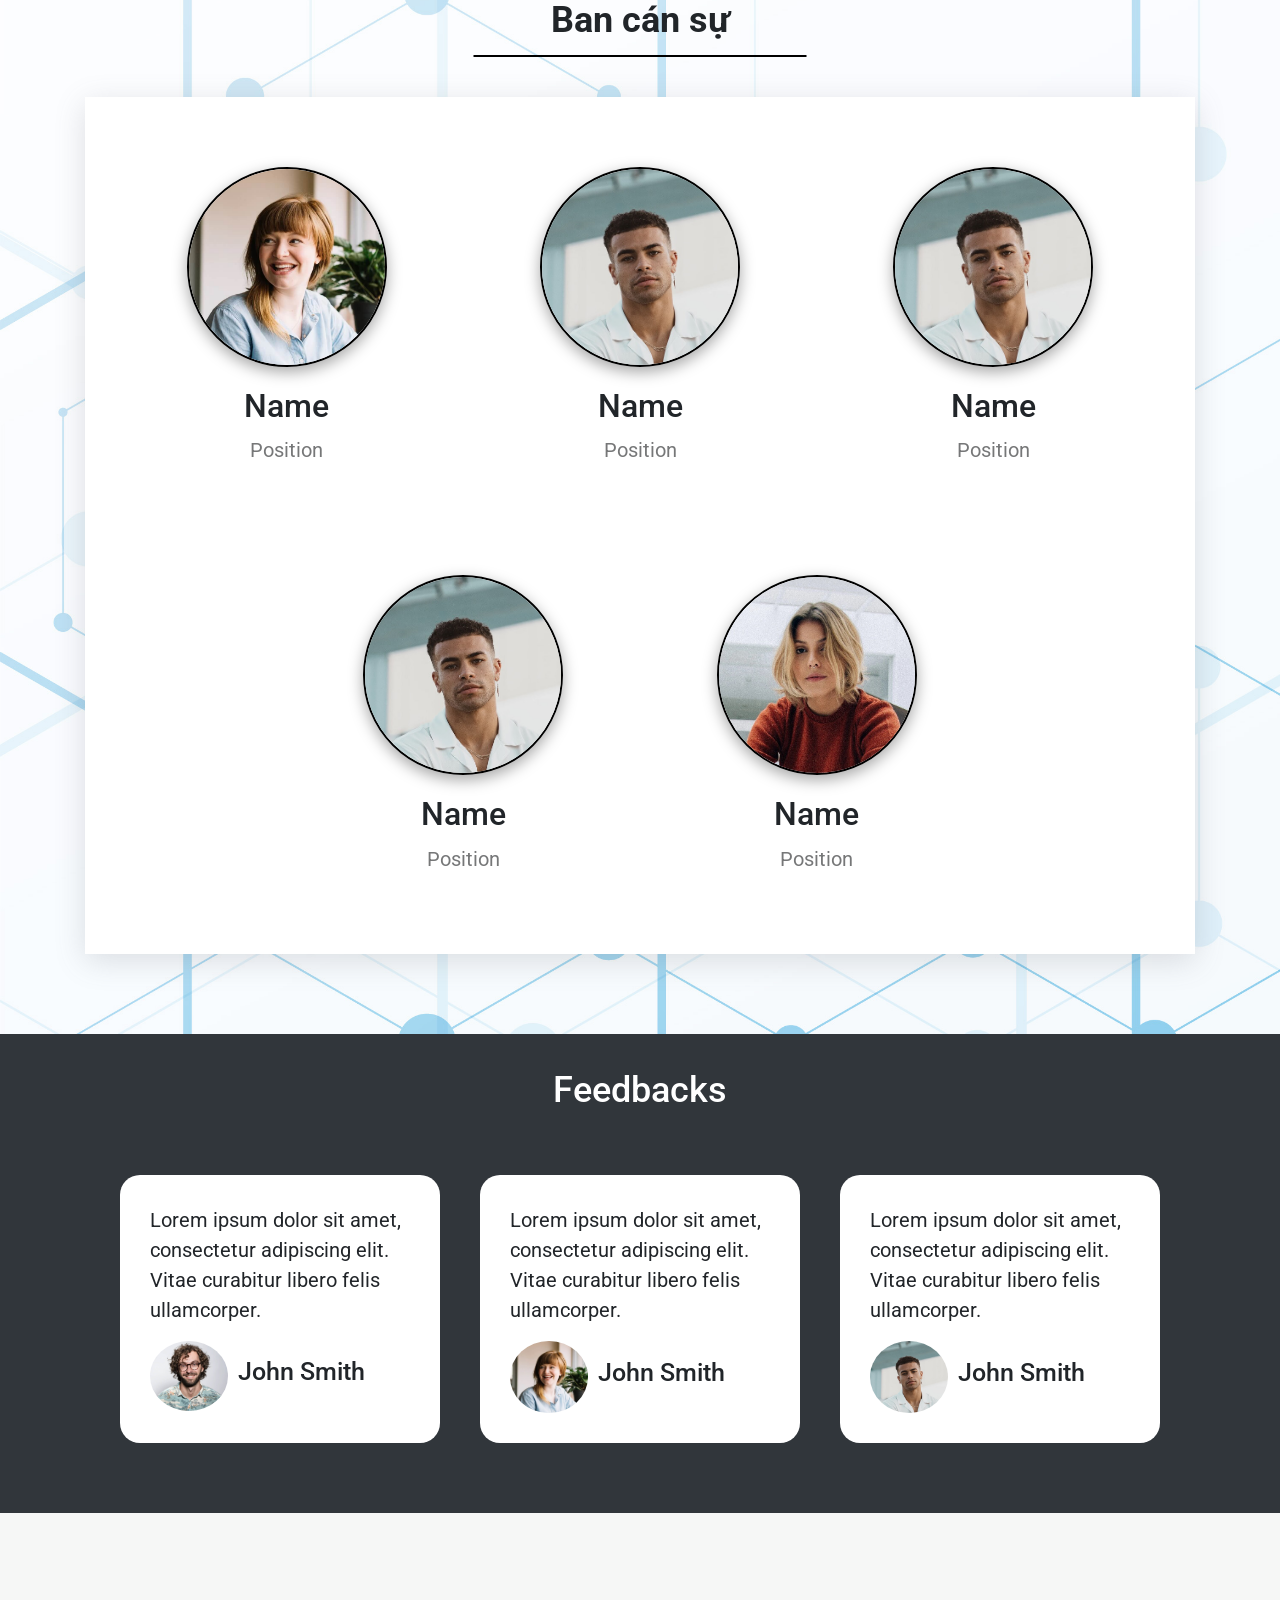
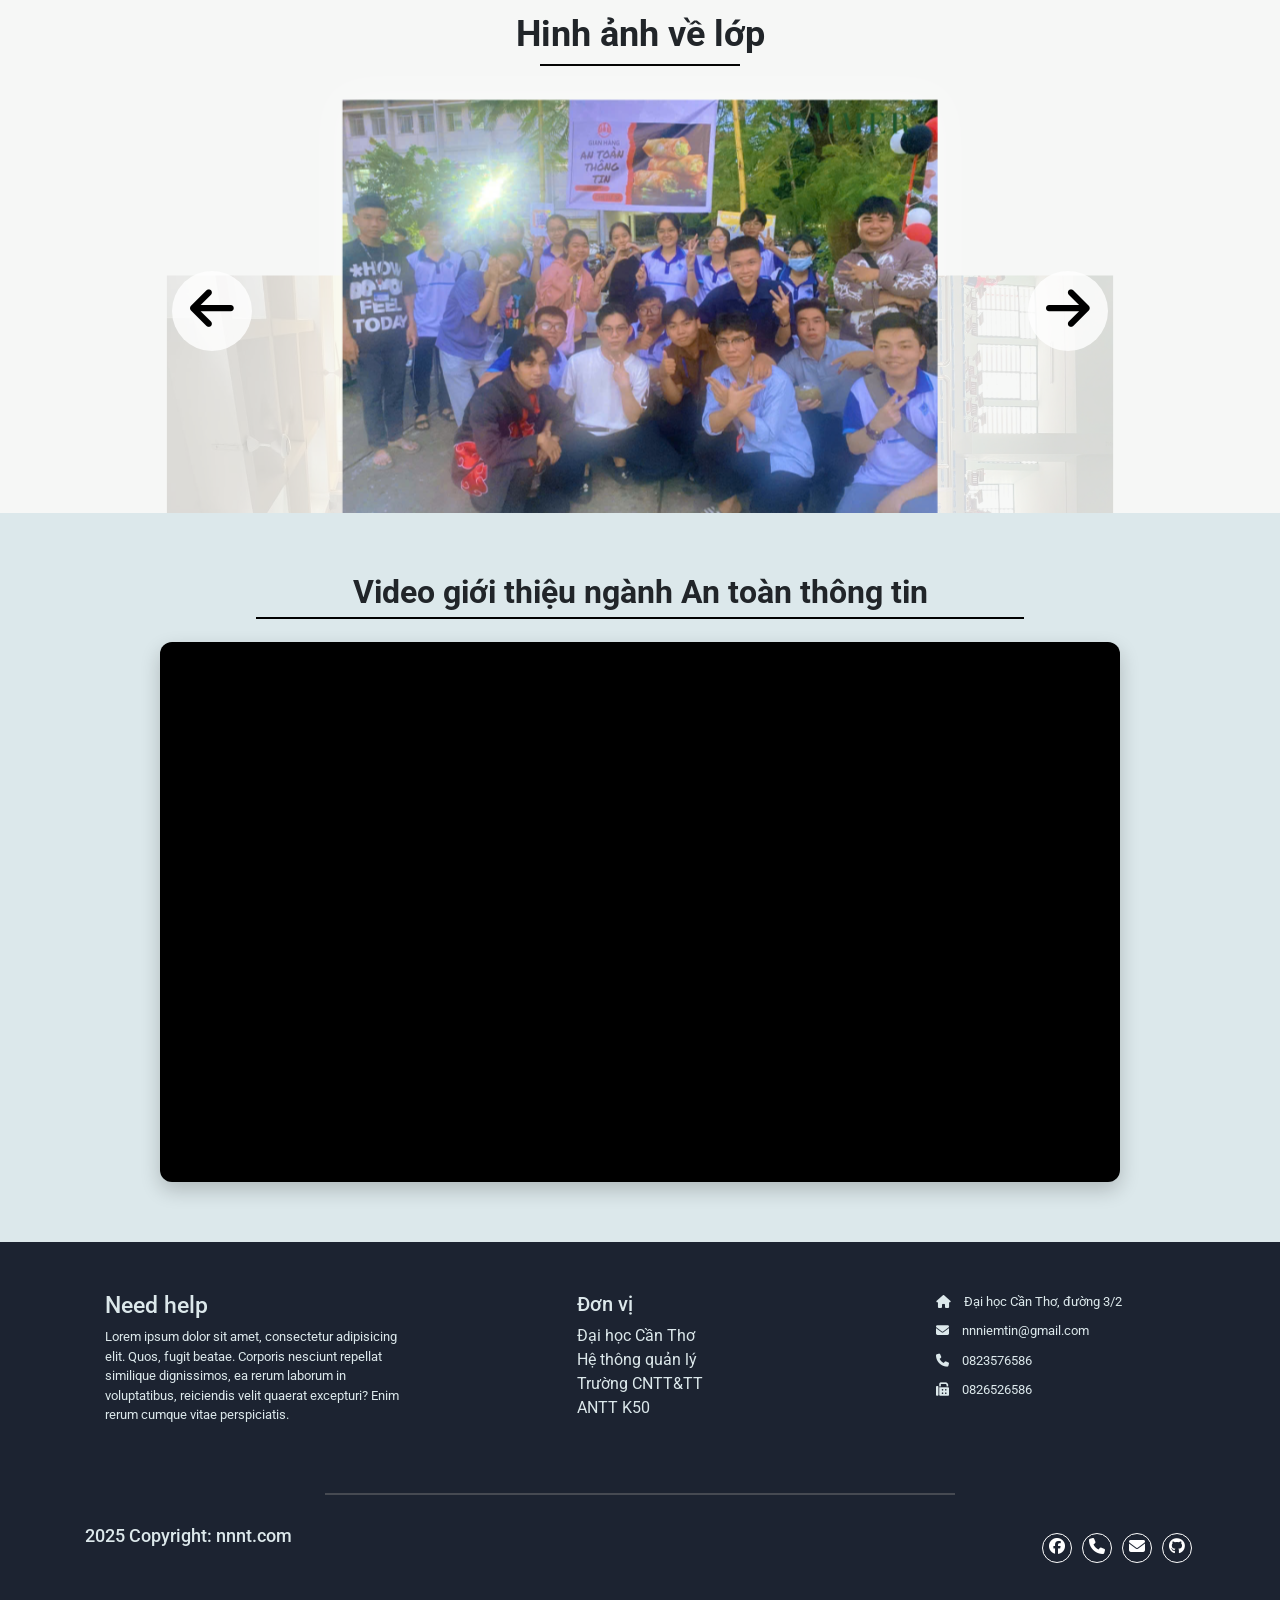
==== commit 7325646f: "banchinhthuc" ====
--- a/index.html
+++ b/index.html
@@ -1,545 +1,547 @@
-<!DOCTYPE html>
-<html lang="en">
-
-<head>
-    <meta charset="UTF-8">
-    <meta name="viewport" content="width=device-width, initial-scale=1.0">
-    <title>Document</title>
-    <link rel="stylesheet" href="https://cdnjs.cloudflare.com/ajax/libs/font-awesome/6.7.2/css/all.min.css">
-    <link rel="stylesheet" href="asset/css/reset.css">
-    <link rel="stylesheet" href="asset/css/base.css">
-    <link rel="stylesheet" href="asset/css/style.css">
-    <link rel="stylesheet" href="asset/bootstrap/bootstrap.min.css">
-
-</head>
-
-<body>
-    <script src="https://cdn.jsdelivr.net/npm/jquery@3.5.1/dist/jquery.slim.min.js"
-        integrity="sha384-DfXdz2htPH0lsSSs5nCTpuj/zy4C+OGpamoFVy38MVBnE+IbbVYUew+OrCXaRkfj" crossorigin="anonymous">
-    </script>
-    <script src="https://cdn.jsdelivr.net/npm/bootstrap@4.6.2/dist/js/bootstrap.bundle.min.js"
-        integrity="sha384-Fy6S3B9q64WdZWQUiU+q4/2Lc9npb8tCaSX9FK7E8HnRr0Jz8D6OP9dO5Vg3Q9ct" crossorigin="anonymous">
-    </script>
-    <div class="banner"></div>
-    
-    <div class="Header"></div>
-
-    <!-- section one -->
-    <div class="section-one">
-        <img src="asset/image/co-so-vat-chat-dai-hoc-can-tho-4.jpg" alt="h1" class = "slide active">
-        <img src="asset/image/image/bg1.jpg" alt="h3" class = "slide">
-        <img src="asset/image/sv9.jpg" alt="h2" class = "slide">
-        <div class="container">
-            <div class="inner-content">
-                <h1 class="inner-title">
-                    AN TOÀN THÔNG TIN
-                </h1>
-                <h3 class="inner-sub-title">
-                    Information Security
-                </h3>
-                <div class="inner-button">
-                    <a href="https://tuyensinh.ctu.edu.vn/gioi-thieu-nganh/1003-an-toan-thong-tin.html" target="_blank"
-                        class="button"> Learn more </a>
-                </div>
-            </div>
-        </div>
-    </div>
-    <!-- End section one -->
-
-    <!-- News -->
-<div class="news">
-    <div class="container">
-        <div class="box-head">
-            <h2 class="inner-title">
-                Tin tức mới
-            </h2>
-        </div>
-        <div class="inner-list">
-            <div class="inner-wrap">
-                <div class="box-new">
-                    <div class="row">
-                        <div class="col-xl-7 col-md-7">
-                            <div class="inner-image">
-                                <img src="asset/image/docker.jpg" alt="ha">
-                            </div>
-                        </div>
-                        <div class="col-xl-5 col-md-5">
-                            <a href="https://ctuit.club/chuyen-de-dong-goi-va-trien-khai-ung-dung-voi-docker/"
-                                target="_blank">
-                                <div class="inner-title">
-                                    Chuyên đề Đóng Gói Và Triển Khai Ứng Dụng Với Docker
-                                </div>
-                            </a>
-                        </div>
-                    </div>
-                </div>
-                <div class="box-new">
-                    <div class="row">
-                        <div class="col-xl-7 col-md-7">
-                            <div class="inner-image">
-                                <img src="asset/image/ctlt.png" alt="ha">
-                            </div>
-                        </div>
-                        <div class="col-xl-5 col-md-5">
-                            <a href="https://ctuit.club/cuoc-thi-lap-trinh-sinh-vien-cictcpc-2023/" target="_blank">
-                                <div class="inner-title">
-                                    Cuộc thi Lập trình sinh viên CICTCPC 2023
-                                </div>
-                            </a>
-                        </div>
-                    </div>
-                </div>
-                <div class="box-new">
-                    <div class="row">
-                        <div class="col-xl-7 col-md-7">
-                            <div class="inner-image">
-                                <img src="asset/image/dd.jpg" alt="ha">
-                            </div>
-                        </div>
-                        <div class="col-xl-5 col-md-5">
-                            <a href="https://ctuit.club/tra-cuu-danh-sach-diem-danh-su-kien-cua-clb-tin-hoc/"
-                                target="_blank">
-                                <div class="inner-title">
-                                    Tra cứu danh sách điểm danh sự kiện của CLB Tin học
-                                </div>
-                            </a>
-                        </div>
-                    </div>
-                </div>
-                <div class="box-new">
-                    <div class="row">
-                        <div class="col-xl-7 col-md-7">
-                            <div class="inner-image">
-                                <img src="asset/image/docker.jpg" alt="ha">
-                            </div>
-                        </div>
-                        <div class="col-xl-5 col-md-5">
-                            <a href="https://ctuit.club/chuyen-de-dong-goi-va-trien-khai-ung-dung-voi-docker/"
-                                target="_blank">
-                                <div class="inner-title">
-                                    Chuyên đề Đóng Gói Và Triển Khai Ứng Dụng Với Docker
-                                </div>
-                            </a>
-                        </div>
-                    </div>
-                </div>
-                <div class="box-new">
-                    <div class="row">
-                        <div class="col-xl-7 col-md-7">
-                            <div class="inner-image">
-                                <img src="asset/image/ctlt.png" alt="ha">
-                            </div>
-                        </div>
-                        <div class="col-xl-5 col-md-5">
-                            <a href="https://ctuit.club/cuoc-thi-lap-trinh-sinh-vien-cictcpc-2023/" target="_blank">
-                                <div class="inner-title">
-                                    Cuộc thi Lập trình sinh viên CICTCPC 2023
-                                </div>
-                            </a>
-                        </div>
-                    </div>
-                </div>
-                <div class="box-new">
-                    <div class="row">
-                        <div class="col-xl-7 col-md-7">
-                            <div class="inner-image">
-                                <img src="asset/image/dd.jpg" alt="ha">
-                            </div>
-                        </div>
-                        <div class="col-xl-5 col-md-5">
-                            <a href="https://ctuit.club/tra-cuu-danh-sach-diem-danh-su-kien-cua-clb-tin-hoc/"
-                                target="_blank">
-                                <div class="inner-title">
-                                    Tra cứu danh sách điểm danh sự kiện của CLB Tin học
-                                </div>
-                            </a>
-                        </div>
-                    </div>
-                </div>
-                <div class="box-new">
-                    <div class="row">
-                        <div class="col-xl-7 col-md-7">
-                            <div class="inner-image">
-                                <img src="asset/image/bt.jpg" alt="ha">
-                            </div>
-                        </div>
-                        <div class="col-xl-5 col-md-5">
-                            <a href="https://ctuit.club/thong-bao-bao-tri-cac-dich-vu-cua-clb-tin-hoc/" target="_blank">
-                                <div class="inner-title">
-                                    Thông báo bảo trì các dịch vụ của CLB Tin học
-                                </div>
-                            </a>
-                        </div>
-                    </div>
-                </div>
-                <div class="box-new">
-                    <div class="row">
-                        <div class="col-xl-7 col-md-7">
-                            <div class="inner-image">
-                                <img src="asset/image/docker.jpg" alt="ha">
-                            </div>
-                        </div>
-                        <div class="col-xl-5 col-md-5">
-                            <a href="https://ctuit.club/chuyen-de-dong-goi-va-trien-khai-ung-dung-voi-docker/"
-                                target="_blank">
-                                <div class="inner-title">
-                                    Chuyên đề Đóng Gói Và Triển Khai Ứng Dụng Với Docker
-                                </div>
-                            </a>
-                        </div>
-                    </div>
-                </div>
-                <div class="box-new">
-                    <div class="row">
-                        <div class="col-xl-7 col-md-7">
-                            <div class="inner-image">
-                                <img src="asset/image/ctlt.png" alt="ha">
-                            </div>
-                        </div>
-                        <div class="col-xl-5 col-md-5">
-                            <a href="https://ctuit.club/cuoc-thi-lap-trinh-sinh-vien-cictcpc-2023/" target="_blank">
-                                <div class="inner-title">
-                                    Cuộc thi Lập trình sinh viên CICTCPC 2023
-                                </div>
-                            </a>
-                        </div>
-                    </div>
-                </div>
-                <div class="box-new">
-                    <div class="row">
-                        <div class="col-xl-7 col-md-7">
-                            <div class="inner-image">
-                                <img src="asset/image/dd.jpg" alt="ha">
-                            </div>
-                        </div>
-                        <div class="col-xl-5 col-md-5">
-                            <a href="https://ctuit.club/tra-cuu-danh-sach-diem-danh-su-kien-cua-clb-tin-hoc/"
-                                target="_blank">
-                                <div class="inner-title">
-                                    Tra cứu danh sách điểm danh sự kiện của CLB Tin học
-                                </div>
-                            </a>
-                        </div>
-                    </div>
-                </div>
-                <div class="box-new">
-                    <div class="row">
-                        <div class="col-xl-7 col-md-7">
-                            <div class="inner-image">
-                                <img src="asset/image/bt.jpg" alt="ha">
-                            </div>
-                        </div>
-                        <div class="col-xl-5 col-md-5">
-                            <a href="https://ctuit.club/thong-bao-bao-tri-cac-dich-vu-cua-clb-tin-hoc/" target="_blank">
-                                <div class="inner-title">
-                                    Thông báo bảo trì các dịch vụ của CLB Tin học
-                                </div>
-                            </a>
-                        </div>
-                    </div>
-                </div>
-        </div>                  
-    </div>        
-        <div id="prev"><i class="fa-solid fa-arrow-left"></i></div>
-        <div id="next"><i class="fa-solid fa-arrow-right"></i></div>
-    </div>
-</div>
-
-
-
-    <!-- End News -->
-    <!-- Section-two -->
-    <div class="section-two" id="about">
-        <div class="container">
-            <div class="box-head">
-                <div class="inner-title">
-                    VỀ CHÚNG TÔI
-                </div>
-                <div class="inner-desc">
-                    Những sinh viên trường Đại học Cần Thơ
-                </div>
-            </div>
-            <div class="inner-content">
-                <p class="inner-desc">Lorem ipsum dolor sit, amet consectetur adipisicing elit. Consectetur distinctio
-                    repellat error dolorem, modi aspernatur veritatis suscipit culpa voluptate pariatur laboriosam eum
-                    similique magnam saepe id totam architecto omnis eligendi.</p>
-            </div>
-        </div>
-    </div>
-    <!-- End Section-two -->
-
-    <!-- Section three -->
-    <div class="section-three">
-        <div class="container">
-            <div class="box-head">
-                <div class="inner-title">
-                    Ban điều hành lớp
-                </div>
-                <div class="inner-desc">
-                    Cố vấn, ban chấp hành, ban cán sự
-                </div>
-            </div>
-            <div class="box-head ">
-                <div class="inner-title">
-                    Cố vấn
-                </div>
-            </div>
-            <div class="inner-wrap">
-
-                <div class="inner-box inner-box-big">
-                    <div class="inner-image">
-                        <img src="asset/image/lcnguyen2.jpg" alt="hinh1">
-                    </div>
-                    <div class="inner-content">
-                        <a href="https://qldiem.ctu.edu.vn/htql/canbo/llkh/codes/LyLichKhoaHoc_in.php?macb=001708"
-                            target="_blank">
-                            <h2 class="inner-name">
-                                Lâm Chí Nguyện
-                            </h2>
-                        </a>
-                        <div class="inner-position">
-                            Cố vấn lớp
-                        </div>
-                    </div>
-                </div>
-            </div>
-            <div class="box-head">
-                <div class="inner-title">
-                    ban chấp hành
-                </div>
-            </div>
-            <div class="inner-wrap">
-            <div class="inner-box">
-                <div class="inner-image">
-                    <img src="asset/image/team2.jpg" alt="hinh1">
-                </div>
-                <div class="inner-content">
-                    <h2 class="inner-name">
-                        Name
-                    </h2>
-                    <div class="inner-position">
-                        Position
-                    </div>
-                </div>
-            </div>
-            <div class="inner-box">
-                <div class="inner-image">
-                    <img src="asset/image/team3.jpg" alt="hinh1">
-                </div>
-                <div class="inner-content">
-                    <h2 class="inner-name">
-                        Name
-                    </h2>
-                    <div class="inner-position">
-                        Position
-                    </div>
-                </div>
-            </div>
-            <div class="inner-box">
-                <div class="inner-image">
-                    <img src="asset/image/team4.jpg" alt="hinh1">
-                </div>
-                <div class="inner-content">
-                    <h2 class="inner-name">
-                        Name
-                    </h2>
-                    <div class="inner-position">
-                        Position
-                    </div>
-                </div>
-            </div>
-            </div>
-            <div class="box-head">
-                <div class="inner-title">
-                    Ban cán sự
-                </div>
-            </div>
-            <div class="inner-wrap">
-            <div class="inner-box">
-                <div class="inner-image">
-                    <img src="asset/image/team2.jpg" alt="hinh1">
-                </div>
-                <div class="inner-content">
-                    <h2 class="inner-name">
-                        Name
-                    </h2>
-                    <div class="inner-position">
-                        Position
-                    </div>
-                </div>
-            </div>
-            <div class="inner-box">
-                <div class="inner-image">
-                    <img src="asset/image/team3.jpg" alt="hinh1">
-                </div>
-                <div class="inner-content">
-                    <h2 class="inner-name">
-                        Name
-                    </h2>
-                    <div class="inner-position">
-                        Position
-                    </div>
-                </div>
-            </div>
-            <div class="inner-box">
-                <div class="inner-image">
-                    <img src="asset/image/team3.jpg" alt="hinh1">
-                </div>
-                <div class="inner-content">
-                    <h2 class="inner-name">
-                        Name
-                    </h2>
-                    <div class="inner-position">
-                        Position
-                    </div>
-                </div>
-            </div>
-            <div class="inner-box">
-                <div class="inner-image">
-                    <img src="asset/image/team3.jpg" alt="hinh1">
-                </div>
-                <div class="inner-content">
-                    <h2 class="inner-name">
-                        Name
-                    </h2>
-                    <div class="inner-position">
-                        Position
-                    </div>
-                </div>
-            </div>
-            <div class="inner-box">
-                <div class="inner-image">
-                    <img src="asset/image/team4.jpg" alt="hinh1">
-                </div>
-                <div class="inner-content">
-                    <h2 class="inner-name">
-                        Name
-                    </h2>
-                    <div class="inner-position">
-                        Position
-                    </div>
-                </div>
-                </div>                 
-            </div>
-        </div>
-    </div>
-    <!-- End section three -->
-
-    <!-- return -->
-    <div class="return">
-        <a href="#top" class="scroll-top">
-            <i class="fa-solid fa-arrow-up"></i>
-        </a>
-    </div>
-    <!-- return -->
-
-
-    <!--section-six -->
-    <div class="section-six" id="fb">
-        <div class="container">
-            <h2 class="inner-title">
-                Feedbacks
-            </h2>
-            <div class="inner-wrap">
-                <div class="inner-box">
-                    <p class="inner-desc">
-                        Lorem ipsum dolor sit amet, consectetur adipiscing elit. Vitae curabitur libero felis
-                        ullamcorper.
-                    </p>
-                    <div class="inner-info">
-                        <div class="inner-image">
-                            <img src="asset/image/team1.jpg" alt="hinh1">
-                        </div>
-                        <h3 class="inner-name">
-                            John Smith
-                        </h3>
-                    </div>
-                </div>
-                <div class="inner-box">
-                    <p class="inner-desc">
-                        Lorem ipsum dolor sit amet, consectetur adipiscing elit. Vitae curabitur libero felis
-                        ullamcorper.
-                    </p>
-                    <div class="inner-info">
-                        <div class="inner-image">
-                            <img src="asset/image/team2.jpg" alt="hinh1">
-                        </div>
-                        <h3 class="inner-name">
-                            John Smith
-                        </h3>
-                    </div>
-                </div>
-                <div class="inner-box">
-                    <p class="inner-desc">
-                        Lorem ipsum dolor sit amet, consectetur adipiscing elit. Vitae curabitur libero felis
-                        ullamcorper.
-                    </p>
-                    <div class="inner-info">
-                        <div class="inner-image">
-                            <img src="asset/image/team3.jpg" alt="hinh1">
-                        </div>
-                        <h3 class="inner-name">
-                            John Smith
-                        </h3>
-                    </div>
-                </div>
-            </div>
-        </div>
-    </div>
-    <!--End section-six -->
-
-    <!-- Section-seven -->
-    <div class="section-seven" id="ha">
-        <div class="container">
-            <div class="box-head">
-                <h2 class="inner-title">
-                    Hinh ảnh về lớp
-                </h2>
-            </div>
-            <div class="inner-wrap">
-                <div class="inner-image">
-                    <img src="asset/image/attt1.jpg" alt="ha">
-                </div>
-                <div class="inner-image">
-                    <img src="asset/image/attt2.jpg" alt="ha">
-                </div>
-                <div class="inner-image">
-                    <img src="asset/image/attt3.jpg" alt="ha">
-                </div>
-                <div class="inner-image  active">
-                    <img src="asset/image/attt4.jpg" alt="ha">
-                </div>
-            </div>
-                <div id="prev2">
-                    <i  class="fa-solid fa-arrow-left"></i>
-                </div>
-                <div id="next2">
-                    <i class="fa-solid fa-arrow-right"></i>
-                </div>
-        </div>
-    </div>
-    <!-- End section-seven -->
-
-    <!-- Section-eight -->
-    <div class="section-eight">
-        <div class="container">
-            <div class="inner-wrap">
-                <h2 class="inner-title"> Video giới thiệu ngành An toàn thông tin </h2>
-                <div class="inner-video">
-                    <iframe class="video" width="100%" height="31.5%"
-                        src="https://www.youtube.com/embed/lASLO-tlCmM?si=nCFQ-rKYs51i4efZ" title="YouTube video player"
-                        frameborder="0"
-                        allow="accelerometer; autoplay; clipboard-write; encrypted-media; gyroscope; picture-in-picture; web-share"
-                        referrerpolicy="strict-origin-when-cross-origin" allowfullscreen></iframe>
-                </div>
-            </div>
-        </div>
-    </div>
-    <!-- End section-eight -->
-   
-    <div class="Footer"></div>
-
-    <script src="asset/js.js"></script>
-</body>
-
+<!DOCTYPE html>
+<html lang="en">
+
+<head>
+    <meta charset="UTF-8">
+    <meta name="viewport" content="width=device-width, initial-scale=1.0">
+    <title>Document</title>
+    <link rel="stylesheet" href="https://cdnjs.cloudflare.com/ajax/libs/font-awesome/6.7.2/css/all.min.css">
+    <link rel="stylesheet" href="asset/css/reset.css">
+    <link rel="stylesheet" href="asset/css/base.css">
+    <link rel="stylesheet" href="asset/css/style.css">
+    <link rel="stylesheet" href="asset/bootstrap/bootstrap.min.css">
+
+</head>
+
+<body>
+    <script src="https://cdn.jsdelivr.net/npm/jquery@3.5.1/dist/jquery.slim.min.js"
+        integrity="sha384-DfXdz2htPH0lsSSs5nCTpuj/zy4C+OGpamoFVy38MVBnE+IbbVYUew+OrCXaRkfj" crossorigin="anonymous">
+    </script>
+    <script src="https://cdn.jsdelivr.net/npm/bootstrap@4.6.2/dist/js/bootstrap.bundle.min.js"
+        integrity="sha384-Fy6S3B9q64WdZWQUiU+q4/2Lc9npb8tCaSX9FK7E8HnRr0Jz8D6OP9dO5Vg3Q9ct" crossorigin="anonymous">
+    </script>
+    
+    <div class="banner"></div>
+    
+    <div class="Header"></div>
+
+    <!-- section one -->
+    <div class="section-one">
+        <img src="asset/image/co-so-vat-chat-dai-hoc-can-tho-4.jpg" alt="h1" class = "slide active">
+        <img src="asset/image/image/bg1.jpg" alt="h3" class = "slide">
+        <img src="asset/image/sv9.jpg" alt="h2" class = "slide">
+        <div class="container">
+            <div class="inner-content">
+                <h1 class="inner-title">
+                    AN TOÀN THÔNG TIN
+                </h1>
+                <h3 class="inner-sub-title">
+                    Information Security
+                </h3>
+                <div class="inner-button">
+                    <a href="https://tuyensinh.ctu.edu.vn/gioi-thieu-nganh/1003-an-toan-thong-tin.html" target="_blank"
+                        class="button up"> Learn more </a>
+                </div>
+            </div>
+        </div>
+    </div>
+    <!-- End section one -->
+
+
+    <!-- News -->
+<div class="news">
+    <div class="container">
+        <div class="box-head">
+            <h2 class="inner-title">
+                Tin tức mới
+            </h2>
+        </div>
+        <div class="inner-list">
+            <div class="inner-wrap">
+                <div class="box-new">
+                    <div class="row">
+                        <div class="col-xl-7 col-md-7">
+                            <div class="inner-image">
+                                <img src="asset/image/docker.jpg" alt="ha">
+                            </div>
+                        </div>
+                        <div class="col-xl-5 col-md-5">
+                            <a href="https://ctuit.club/chuyen-de-dong-goi-va-trien-khai-ung-dung-voi-docker/"
+                                target="_blank">
+                                <div class="inner-title">
+                                    Chuyên đề Đóng Gói Và Triển Khai Ứng Dụng Với Docker
+                                </div>
+                            </a>
+                        </div>
+                    </div>
+                </div>
+                <div class="box-new">
+                    <div class="row">
+                        <div class="col-xl-7 col-md-7">
+                            <div class="inner-image">
+                                <img src="asset/image/ctlt.png" alt="ha">
+                            </div>
+                        </div>
+                        <div class="col-xl-5 col-md-5">
+                            <a href="https://ctuit.club/cuoc-thi-lap-trinh-sinh-vien-cictcpc-2023/" target="_blank">
+                                <div class="inner-title">
+                                    Cuộc thi Lập trình sinh viên CICTCPC 2023
+                                </div>
+                            </a>
+                        </div>
+                    </div>
+                </div>
+                <div class="box-new">
+                    <div class="row">
+                        <div class="col-xl-7 col-md-7">
+                            <div class="inner-image">
+                                <img src="asset/image/dd.jpg" alt="ha">
+                            </div>
+                        </div>
+                        <div class="col-xl-5 col-md-5">
+                            <a href="https://ctuit.club/tra-cuu-danh-sach-diem-danh-su-kien-cua-clb-tin-hoc/"
+                                target="_blank">
+                                <div class="inner-title">
+                                    Tra cứu danh sách điểm danh sự kiện của CLB Tin học
+                                </div>
+                            </a>
+                        </div>
+                    </div>
+                </div>
+                <div class="box-new">
+                    <div class="row">
+                        <div class="col-xl-7 col-md-7">
+                            <div class="inner-image">
+                                <img src="asset/image/docker.jpg" alt="ha">
+                            </div>
+                        </div>
+                        <div class="col-xl-5 col-md-5">
+                            <a href="https://ctuit.club/chuyen-de-dong-goi-va-trien-khai-ung-dung-voi-docker/"
+                                target="_blank">
+                                <div class="inner-title">
+                                    Chuyên đề Đóng Gói Và Triển Khai Ứng Dụng Với Docker
+                                </div>
+                            </a>
+                        </div>
+                    </div>
+                </div>
+                <div class="box-new">
+                    <div class="row">
+                        <div class="col-xl-7 col-md-7">
+                            <div class="inner-image">
+                                <img src="asset/image/ctlt.png" alt="ha">
+                            </div>
+                        </div>
+                        <div class="col-xl-5 col-md-5">
+                            <a href="https://ctuit.club/cuoc-thi-lap-trinh-sinh-vien-cictcpc-2023/" target="_blank">
+                                <div class="inner-title">
+                                    Cuộc thi Lập trình sinh viên CICTCPC 2023
+                                </div>
+                            </a>
+                        </div>
+                    </div>
+                </div>
+                <div class="box-new">
+                    <div class="row">
+                        <div class="col-xl-7 col-md-7">
+                            <div class="inner-image">
+                                <img src="asset/image/dd.jpg" alt="ha">
+                            </div>
+                        </div>
+                        <div class="col-xl-5 col-md-5">
+                            <a href="https://ctuit.club/tra-cuu-danh-sach-diem-danh-su-kien-cua-clb-tin-hoc/"
+                                target="_blank">
+                                <div class="inner-title">
+                                    Tra cứu danh sách điểm danh sự kiện của CLB Tin học
+                                </div>
+                            </a>
+                        </div>
+                    </div>
+                </div>
+                <div class="box-new">
+                    <div class="row">
+                        <div class="col-xl-7 col-md-7">
+                            <div class="inner-image">
+                                <img src="asset/image/bt.jpg" alt="ha">
+                            </div>
+                        </div>
+                        <div class="col-xl-5 col-md-5">
+                            <a href="https://ctuit.club/thong-bao-bao-tri-cac-dich-vu-cua-clb-tin-hoc/" target="_blank">
+                                <div class="inner-title">
+                                    Thông báo bảo trì các dịch vụ của CLB Tin học
+                                </div>
+                            </a>
+                        </div>
+                    </div>
+                </div>
+                <div class="box-new">
+                    <div class="row">
+                        <div class="col-xl-7 col-md-7">
+                            <div class="inner-image">
+                                <img src="asset/image/docker.jpg" alt="ha">
+                            </div>
+                        </div>
+                        <div class="col-xl-5 col-md-5">
+                            <a href="https://ctuit.club/chuyen-de-dong-goi-va-trien-khai-ung-dung-voi-docker/"
+                                target="_blank">
+                                <div class="inner-title">
+                                    Chuyên đề Đóng Gói Và Triển Khai Ứng Dụng Với Docker
+                                </div>
+                            </a>
+                        </div>
+                    </div>
+                </div>
+                <div class="box-new">
+                    <div class="row">
+                        <div class="col-xl-7 col-md-7">
+                            <div class="inner-image">
+                                <img src="asset/image/ctlt.png" alt="ha">
+                            </div>
+                        </div>
+                        <div class="col-xl-5 col-md-5">
+                            <a href="https://ctuit.club/cuoc-thi-lap-trinh-sinh-vien-cictcpc-2023/" target="_blank">
+                                <div class="inner-title">
+                                    Cuộc thi Lập trình sinh viên CICTCPC 2023
+                                </div>
+                            </a>
+                        </div>
+                    </div>
+                </div>
+                <div class="box-new">
+                    <div class="row">
+                        <div class="col-xl-7 col-md-7">
+                            <div class="inner-image">
+                                <img src="asset/image/dd.jpg" alt="ha">
+                            </div>
+                        </div>
+                        <div class="col-xl-5 col-md-5">
+                            <a href="https://ctuit.club/tra-cuu-danh-sach-diem-danh-su-kien-cua-clb-tin-hoc/"
+                                target="_blank">
+                                <div class="inner-title">
+                                    Tra cứu danh sách điểm danh sự kiện của CLB Tin học
+                                </div>
+                            </a>
+                        </div>
+                    </div>
+                </div>
+                <div class="box-new">
+                    <div class="row">
+                        <div class="col-xl-7 col-md-7">
+                            <div class="inner-image">
+                                <img src="asset/image/bt.jpg" alt="ha">
+                            </div>
+                        </div>
+                        <div class="col-xl-5 col-md-5">
+                            <a href="https://ctuit.club/thong-bao-bao-tri-cac-dich-vu-cua-clb-tin-hoc/" target="_blank">
+                                <div class="inner-title">
+                                    Thông báo bảo trì các dịch vụ của CLB Tin học
+                                </div>
+                            </a>
+                        </div>
+                    </div>
+                </div>
+        </div>                  
+    </div>        
+        <div id="prev"><i class="fa-solid fa-arrow-left"></i></div>
+        <div id="next"><i class="fa-solid fa-arrow-right"></i></div>
+    </div>
+</div>
+
+
+
+    <!-- End News -->
+    <!-- Section-two -->
+    <div class="section-two" id="about">
+        <div class="container">
+            <div class="box-head">
+                <div class="inner-title">
+                    VỀ CHÚNG TÔI
+                </div>
+                <div class="inner-desc">
+                    Những sinh viên trường Đại học Cần Thơ
+                </div>
+            </div>
+            <div class="inner-content">
+                <p class="inner-desc">Lorem ipsum dolor sit, amet consectetur adipisicing elit. Consectetur distinctio
+                    repellat error dolorem, modi aspernatur veritatis suscipit culpa voluptate pariatur laboriosam eum
+                    similique magnam saepe id totam architecto omnis eligendi.</p>
+            </div>
+        </div>
+    </div>
+    <!-- End Section-two -->
+
+    <!-- Section three -->
+    <div class="section-three">
+        <div class="container">
+            <div class="box-head">
+                <div class="inner-title">
+                    Ban điều hành lớp
+                </div>
+                <div class="inner-desc">
+                    Cố vấn, ban chấp hành, ban cán sự
+                </div>
+            </div>
+            <div class="box-head ">
+                <div class="inner-title">
+                    Cố vấn
+                </div>
+            </div>
+            <div class="inner-wrap">
+
+                <div class="inner-box inner-box-big">
+                    <div class="inner-image">
+                        <img src="asset/image/lcnguyen2.jpg" alt="hinh1">
+                    </div>
+                    <div class="inner-content">
+                        <a href="https://qldiem.ctu.edu.vn/htql/canbo/llkh/codes/LyLichKhoaHoc_in.php?macb=001708"
+                            target="_blank">
+                            <h2 class="inner-name">
+                                Lâm Chí Nguyện
+                            </h2>
+                        </a>
+                        <div class="inner-position">
+                            Cố vấn lớp
+                        </div>
+                    </div>
+                </div>
+            </div>
+            <div class="box-head">
+                <div class="inner-title">
+                    ban chấp hành
+                </div>
+            </div>
+            <div class="inner-wrap">
+            <div class="inner-box">
+                <div class="inner-image">
+                    <img src="asset/image/team2.jpg" alt="hinh1">
+                </div>
+                <div class="inner-content">
+                    <h2 class="inner-name">
+                        Name
+                    </h2>
+                    <div class="inner-position">
+                        Position
+                    </div>
+                </div>
+            </div>
+            <div class="inner-box">
+                <div class="inner-image">
+                    <img src="asset/image/team3.jpg" alt="hinh1">
+                </div>
+                <div class="inner-content">
+                    <h2 class="inner-name">
+                        Name
+                    </h2>
+                    <div class="inner-position">
+                        Position
+                    </div>
+                </div>
+            </div>
+            <div class="inner-box">
+                <div class="inner-image">
+                    <img src="asset/image/team4.jpg" alt="hinh1">
+                </div>
+                <div class="inner-content">
+                    <h2 class="inner-name">
+                        Name
+                    </h2>
+                    <div class="inner-position">
+                        Position
+                    </div>
+                </div>
+            </div>
+            </div>
+            <div class="box-head">
+                <div class="inner-title">
+                    Ban cán sự
+                </div>
+            </div>
+            <div class="inner-wrap">
+            <div class="inner-box">
+                <div class="inner-image">
+                    <img src="asset/image/team2.jpg" alt="hinh1">
+                </div>
+                <div class="inner-content">
+                    <h2 class="inner-name">
+                        Name
+                    </h2>
+                    <div class="inner-position">
+                        Position
+                    </div>
+                </div>
+            </div>
+            <div class="inner-box">
+                <div class="inner-image">
+                    <img src="asset/image/team3.jpg" alt="hinh1">
+                </div>
+                <div class="inner-content">
+                    <h2 class="inner-name">
+                        Name
+                    </h2>
+                    <div class="inner-position">
+                        Position
+                    </div>
+                </div>
+            </div>
+            <div class="inner-box">
+                <div class="inner-image">
+                    <img src="asset/image/team3.jpg" alt="hinh1">
+                </div>
+                <div class="inner-content">
+                    <h2 class="inner-name">
+                        Name
+                    </h2>
+                    <div class="inner-position">
+                        Position
+                    </div>
+                </div>
+            </div>
+            <div class="inner-box">
+                <div class="inner-image">
+                    <img src="asset/image/team3.jpg" alt="hinh1">
+                </div>
+                <div class="inner-content">
+                    <h2 class="inner-name">
+                        Name
+                    </h2>
+                    <div class="inner-position">
+                        Position
+                    </div>
+                </div>
+            </div>
+            <div class="inner-box">
+                <div class="inner-image">
+                    <img src="asset/image/team4.jpg" alt="hinh1">
+                </div>
+                <div class="inner-content">
+                    <h2 class="inner-name">
+                        Name
+                    </h2>
+                    <div class="inner-position">
+                        Position
+                    </div>
+                </div>
+                </div>                 
+            </div>
+        </div>
+    </div>
+    <!-- End section three -->
+
+    <!-- return -->
+    <div class="return">
+        <a href="#top" class="scroll-top">
+            <i class="fa-solid fa-arrow-up"></i>
+        </a>
+    </div>
+    <!-- return -->
+
+
+    <!--section-six -->
+    <div class="section-six" id="fb">
+        <div class="container">
+            <h2 class="inner-title">
+                Feedbacks
+            </h2>
+            <div class="inner-wrap">
+                <div class="inner-box">
+                    <p class="inner-desc">
+                        Lorem ipsum dolor sit amet, consectetur adipiscing elit. Vitae curabitur libero felis
+                        ullamcorper.
+                    </p>
+                    <div class="inner-info">
+                        <div class="inner-image">
+                            <img src="asset/image/team1.jpg" alt="hinh1">
+                        </div>
+                        <h3 class="inner-name">
+                            John Smith
+                        </h3>
+                    </div>
+                </div>
+                <div class="inner-box">
+                    <p class="inner-desc">
+                        Lorem ipsum dolor sit amet, consectetur adipiscing elit. Vitae curabitur libero felis
+                        ullamcorper.
+                    </p>
+                    <div class="inner-info">
+                        <div class="inner-image">
+                            <img src="asset/image/team2.jpg" alt="hinh1">
+                        </div>
+                        <h3 class="inner-name">
+                            John Smith
+                        </h3>
+                    </div>
+                </div>
+                <div class="inner-box">
+                    <p class="inner-desc">
+                        Lorem ipsum dolor sit amet, consectetur adipiscing elit. Vitae curabitur libero felis
+                        ullamcorper.
+                    </p>
+                    <div class="inner-info">
+                        <div class="inner-image">
+                            <img src="asset/image/team3.jpg" alt="hinh1">
+                        </div>
+                        <h3 class="inner-name">
+                            John Smith
+                        </h3>
+                    </div>
+                </div>
+            </div>
+        </div>
+    </div>
+    <!--End section-six -->
+
+    <!-- Section-seven -->
+    <div class="section-seven" id="ha">
+        <div class="container">
+            <div class="box-head">
+                <h2 class="inner-title">
+                    Hinh ảnh về lớp
+                </h2>
+            </div>
+            <div class="inner-wrap">
+                <div class="inner-image">
+                    <img src="asset/image/attt1.jpg" alt="ha">
+                </div>
+                <div class="inner-image">
+                    <img src="asset/image/attt2.jpg" alt="ha">
+                </div>
+                <div class="inner-image">
+                    <img src="asset/image/attt3.jpg" alt="ha">
+                </div>
+                <div class="inner-image  active">
+                    <img src="asset/image/attt4.jpg" alt="ha">
+                </div>
+            </div>
+                <div id="prev2">
+                    <i  class="fa-solid fa-arrow-left"></i>
+                </div>
+                <div id="next2">
+                    <i class="fa-solid fa-arrow-right"></i>
+                </div>
+        </div>
+    </div>
+    <!-- End section-seven -->
+
+    <!-- Section-eight -->
+    <div class="section-eight">
+        <div class="container">
+            <div class="inner-wrap">
+                <h2 class="inner-title"> Video giới thiệu ngành An toàn thông tin </h2>
+                <div class="inner-video">
+                    <iframe class="video" width="100%" height="31.5%"
+                        src="https://www.youtube.com/embed/lASLO-tlCmM?si=nCFQ-rKYs51i4efZ" title="YouTube video player"
+                        frameborder="0"
+                        allow="accelerometer; autoplay; clipboard-write; encrypted-media; gyroscope; picture-in-picture; web-share"
+                        referrerpolicy="strict-origin-when-cross-origin" allowfullscreen></iframe>
+                </div>
+            </div>
+        </div>
+    </div>
+    <!-- End section-eight -->
+   
+    <div class="Footer"></div>
+
+    <script src="asset/js.js"></script>
+</body>
+
 </html>
--- a/asset/css/base.css
+++ b/asset/css/base.css
@@ -1,257 +1,276 @@
-@import url('https://fonts.googleapis.com/css2?family=Roboto:ital,wdth,wght@0,75..100,100..900;1,75..100,100..900&display=swap');
-
-*{
-    box-sizing: border-box;
-}
-html {
-     scroll-behavior: smooth;
-}
-
-
-
-:root{
-    --color-bg-1: #004E9B;
-    --color-bg-2: #3790e9;
-    --color-bg-3: #F6F7F6;
-    --color-text-1: #767778;
-}
-
-body{
-    font-family: "Roboto" ,sans-serif;
-    color: var(--color-text-1);
-    position: relative;
-    overflow-x: hidden;
-}
-
-ul{
-    margin: 0;
-    padding: 0;
-}
-
-
- a{
-    color: var(--color-text-1);
-}
- a:hover{
-    text-decoration: none;
-    color: var(--color-text-1);
-}
-
-/* Box head */
-
-.box-head{
-    margin-bottom: 35px;
-}
-.box-head .inner-title{
-    text-align: center;
-    font-size: 36px;
-    font-weight: 700;
-    margin-bottom: 5px;
-}
-
-.box-head .inner-desc{
-    text-align: center;
-    font-size: 22px;
-    color: var(--color-text-1);
-    margin-bottom: 10px;
-}
-/* End box head */
-
-/* button */
-.button{
-    background-color: var(--color-bg-1);
-    padding: 25px;
-    border-radius: 40px;
-    color: hsl(0, 0%, 100%);
-    font-size: 25px;
-    font-weight: 600;
-    border: 2px solid var(--color-bg-1);
-}
-.button-two{
-    padding: 15px; 
-    font-size: 15px;
-}
-
-.button:hover{
-    background-color: #fff;
-    color: var(--color-bg-1);
-    text-decoration: none;
-}
-
-
-.button-three{
-    font-size: 12px;
-    padding: 10px;
-}
-
-
-/* CSS */
-.button-65 {
-  appearance: none;
-  backface-visibility: hidden;
-  background-color: #2f80ed;
-  border-radius: 10px;
-  border-style: none;
-  box-shadow: none;
-  box-sizing: border-box;
-  color: #fff;
-  cursor: pointer;
-  display: inline-block;
-  font-family: Inter,-apple-system,system-ui,"Segoe UI",Helvetica,Arial,sans-serif;
-  font-size: 15px;
-  font-weight: 500;
-  height: 50px;
-  letter-spacing: normal;
-  line-height: 1.5;
-  outline: none;
-  overflow: hidden;
-  padding: 14px 30px;
-  position: relative;
-  text-align: center;
-  text-decoration: none;
-  transform: translate3d(0, 0, 0);
-  transition: all .3s;
-  user-select: none;
-  -webkit-user-select: none;
-  touch-action: manipulation;
-  vertical-align: top;
-  white-space: nowrap;
-}
-
-.button-65:hover {
-  background-color: #1366d6;
-  box-shadow: rgba(0, 0, 0, .05) 0 5px 30px, rgba(0, 0, 0, .05) 0 1px 4px;
-  opacity: 1;
-  transform: translateY(0);
-  transition-duration: .35s;
-}
-
-.button-65:hover:after {
-  opacity: .5;
-}
-
-.button-65:active {
-  box-shadow: rgba(0, 0, 0, .1) 0 3px 6px 0, rgba(0, 0, 0, .1) 0 0 10px 0, rgba(0, 0, 0, .1) 0 1px 4px -1px;
-  transform: translateY(2px);
-  transition-duration: .35s;
-}
-
-.button-65:active:after {
-  opacity: 1;
-}
-
-@media (min-width: 768px) {
-  .button-65 {
-    padding: 14px 22px;
-    width: 176px;
-  }
-}
-/* End button */
-
-.sidebar{
-  position: fixed;
-  top: 0;
-  right: -300px; /* Ẩn ra ngoài bên phải */
-  width: 300px;
-  height: 100%;
-  background-color: var(--color-bg-1);
-  color: white;
-  box-shadow: -2px 0 5px rgba(0,0,0,0.3);
-  transition: right 0.3s ease;
-  z-index: 1000;
-}
-
-.sidebar.active{
-  right: 0;
-}
-.overlay {
-  position: fixed;
-  top: 0;
-  left: 0;
-  width: 100%;
-  height: 100%;
-  background-color: rgba(0,0,0,0.5); /* lớp mờ */
-  z-index: 1000;
-  display: none; 
-}
-.overlay.show {
-  display: block;
-}
-/* Nút × để đóng sidebar */
-.sidebar .close-btn {
-  font-size: 26px;
-  text-align: right;
-  display: block;
-  cursor: pointer;
-  color: white;
-  margin-bottom: 20px;
-  margin-top: 20px;
-  margin-right: 20px;;
-}
-
-/* Danh sách trong sidebar */
-.sidebar ul {
-  list-style: none;
-  padding: 0;
-  margin: 0;
-}
-
-.sidebar ul li a{
-  padding: 10px 30px;
-}
-.sidebar ul li a {
-  display: inline-block;
-  width: 100%;
-}
-.sidebar ul li  {
-  display: block;
-}
-.sidebar ul li:nth-child(1) {
-  margin-top: 20px
-}
-
-.sidebar ul a {
-  color: #fff;
-    font-size: 20px;
-    font-weight: 600;
-}
-.sidebar ul li:hover a{
-  color: var(--color-bg-1);
-  background-color: #fff;
-  text-decoration: none;
-}
-.sidebar ul li:hover {
-  color: var(--color-bg-1);
-  background-color: #fff;
-  text-decoration: none;
-}
-@media (max-width: 768px) {
-  .sidebar{
-  right: -250px; /* Ẩn ra ngoài bên phải */
-  width: 250px;
-}
-  .sidebar ul a {
-    font-size: 17px;
-}
-}
-@media (max-width: 580px) {
-  .sidebar{
-  right: -200px; /* Ẩn ra ngoài bên phải */
-  width: 200px;
-}
-  .sidebar ul a {
-    font-size: 13px;
-}
-}
-@media (max-width: 400px) {
-  .sidebar{
-  right: -150px; /* Ẩn ra ngoài bên phải */
-  width: 150px;
-}
-  .sidebar ul a {
-    font-size: 10px;
-}
-}
-
-/* ////////////////////// */
-
+@import url('https://fonts.googleapis.com/css2?family=Roboto:ital,wdth,wght@0,75..100,100..900;1,75..100,100..900&display=swap');
+
+*{
+    box-sizing: border-box;
+}
+html {
+     scroll-behavior: smooth;
+}
+
+
+
+:root{
+    --color-bg-1: #004E9B;
+    --color-bg-2: #3790e9;
+    --color-bg-3: #F6F7F6;
+    --color-text-1: #767778;
+}
+
+body{
+    font-family: "Roboto" ,sans-serif;
+    color: var(--color-text-1);
+    position: relative;
+    overflow-x: hidden;
+}
+
+ul{
+    margin: 0;
+    padding: 0;
+}
+
+
+ a{
+    color: var(--color-text-1);
+}
+ a:hover{
+    text-decoration: none;
+    color: var(--color-text-1);
+}
+
+/* Box head */
+
+.box-head{
+    margin-bottom: 35px;
+}
+.box-head .inner-title{
+    text-align: center;
+    font-size: 36px;
+    font-weight: 700;
+    margin-bottom: 5px;
+}
+
+.box-head .inner-desc{
+    text-align: center;
+    font-size: 22px;
+    color: var(--color-text-1);
+    margin-bottom: 10px;
+}
+/* End box head */
+
+/* button */
+.button{
+    background-color: var(--color-bg-1);
+    padding: 25px;
+    border-radius: 40px;
+    color: hsl(0, 0%, 100%);
+    font-size: 25px;
+    font-weight: 600;
+    border: 2px solid var(--color-bg-1);
+}
+.button-two{
+    padding: 15px; 
+    font-size: 15px;
+}
+
+.button:hover{
+    background-color: #fff;
+    color: var(--color-bg-1);
+    text-decoration: none;
+}
+
+
+.button-three{
+    font-size: 12px;
+    padding: 10px;
+}
+
+
+/* CSS */
+.button-65 {
+  appearance: none;
+  backface-visibility: hidden;
+  background-color: #2f80ed;
+  border-radius: 10px;
+  border-style: none;
+  box-shadow: none;
+  box-sizing: border-box;
+  color: #fff;
+  cursor: pointer;
+  display: inline-block;
+  font-family: Inter,-apple-system,system-ui,"Segoe UI",Helvetica,Arial,sans-serif;
+  font-size: 15px;
+  font-weight: 500;
+  height: 50px;
+  letter-spacing: normal;
+  line-height: 1.5;
+  outline: none;
+  overflow: hidden;
+  padding: 14px 30px;
+  position: relative;
+  text-align: center;
+  text-decoration: none;
+  transform: translate3d(0, 0, 0);
+  transition: all .3s;
+  user-select: none;
+  -webkit-user-select: none;
+  touch-action: manipulation;
+  vertical-align: top;
+  white-space: nowrap;
+}
+
+.button-65:hover {
+  background-color: #1366d6;
+  box-shadow: rgba(0, 0, 0, .05) 0 5px 30px, rgba(0, 0, 0, .05) 0 1px 4px;
+  opacity: 1;
+  transform: translateY(0);
+  transition-duration: .35s;
+}
+
+.button-65:hover:after {
+  opacity: .5;
+}
+
+.button-65:active {
+  box-shadow: rgba(0, 0, 0, .1) 0 3px 6px 0, rgba(0, 0, 0, .1) 0 0 10px 0, rgba(0, 0, 0, .1) 0 1px 4px -1px;
+  transform: translateY(2px);
+  transition-duration: .35s;
+}
+
+.button-65:active:after {
+  opacity: 1;
+}
+
+@media (min-width: 768px) {
+  .button-65 {
+    padding: 14px 22px;
+    width: 176px;
+  }
+}
+/* End button */
+
+.sidebar{
+  position: fixed;
+  top: 0;
+  right: -300px; /* Ẩn ra ngoài bên phải */
+  width: 300px;
+  height: 100%;
+  background-color: var(--color-bg-1);
+  color: white;
+  box-shadow: -2px 0 5px rgba(0,0,0,0.3);
+  transition: right 0.3s ease;
+  z-index: 1000;
+}
+
+.sidebar.active{
+  right: 0;
+}
+.overlay {
+  position: fixed;
+  top: 0;
+  left: 0;
+  width: 100%;
+  height: 100%;
+  background-color: rgba(0,0,0,0.5); /* lớp mờ */
+  z-index: 1000;
+  display: none; 
+}
+.overlay.show {
+  display: block;
+}
+/* Nút × để đóng sidebar */
+.sidebar .close-btn {
+  font-size: 26px;
+  text-align: right;
+  display: block;
+  cursor: pointer;
+  color: white;
+  margin-bottom: 20px;
+  margin-top: 20px;
+  margin-right: 20px;;
+}
+
+/* Danh sách trong sidebar */
+.sidebar ul {
+  list-style: none;
+  padding: 0;
+  margin: 0;
+}
+
+.sidebar ul li a{
+  padding: 10px 30px;
+}
+.sidebar ul li a {
+  display: inline-block;
+  width: 100%;
+}
+.sidebar ul li  {
+  display: block;
+}
+.sidebar ul li:nth-child(1) {
+  margin-top: 20px
+}
+
+.sidebar ul a {
+  color: #fff;
+    font-size: 20px;
+    font-weight: 600;
+}
+.sidebar ul li:hover a{
+  color: var(--color-bg-1);
+  background-color: #fff;
+  text-decoration: none;
+}
+.sidebar ul li:hover {
+  color: var(--color-bg-1);
+  background-color: #fff;
+  text-decoration: none;
+}
+@media (max-width: 768px) {
+  .sidebar{
+  right: -250px; /* Ẩn ra ngoài bên phải */
+  width: 250px;
+}
+  .sidebar ul a {
+    font-size: 17px;
+}
+}
+@media (max-width: 580px) {
+  .sidebar{
+  right: -200px; /* Ẩn ra ngoài bên phải */
+  width: 200px;
+}
+  .sidebar ul a {
+    font-size: 13px;
+}
+}
+@media (max-width: 400px) {
+  .sidebar{
+  right: -150px; /* Ẩn ra ngoài bên phải */
+  width: 150px;
+}
+  .sidebar ul a {
+    font-size: 10px;
+}
+}
+
+/* ////////////////////// */
+
+.toast-box {
+  position: fixed;
+  top: 30px;
+  right: 50%;
+  transform: translateX(50%);
+  background-color: #333;
+  color: #fff;
+  padding: 12px 20px;
+  border-radius: 8px;
+  font-size: 16px;
+  opacity: 0;
+  pointer-events: none;
+  transition: opacity 0.3s ease;
+  z-index: 1000;
+}
+.toast-box.show {
+  opacity: 1;
+
+}
--- a/asset/css/style.css
+++ b/asset/css/style.css
@@ -1,1442 +1,1442 @@
-
-/* bn */
-.bn{  
-    background-color: var(--color-bg-1);
-    padding: 30px;
-}
-
-.bn .inner-wrap{
-    display: flex;
-    justify-content: space-between;
-    align-items: center;
-}
-.bn .inner-row{
-    display: inline-flex;
-    gap: 6px;
-}
-
-.bn .inner-logo img{
-    height: 100px;
-    width: auto;
-}
-
-.bn .inner-title .inner-big-title{
-    color: #fff;
-    padding: 0px;
-    text-align: center;
-    font-weight: 500;
-    font-size: 30px;
-    margin-bottom: 5px;
-}
-.bn .inner-title .inner-sub-title{
-    color: #fff;
-    padding: 0;
-    text-align: center;
-    font-weight: 500;
-    font-size: 25px;
-}
-
-.bn .inner-icons i {
-    font-size: 30px;
-    color: #fff;
-}
-
-.fixicon{
-    position: relative;
-    display: inline-block;
-}
-.fixicon img{
-    position: relative;
-    z-index: 1;
-}
-
-.bn .inner-logo .fixicon::before{
-    background-color: #fffffff7;
-    position: absolute;
-    inset: 0;        
-    z-index: 0;
-    content: "";
-    border-radius: 50% ;
-    width: 100px;
-    height: 100px;
-}
-
-@media (max-width: 992px) {
-    .bn .inner-title .inner-big-title{
-        font-size: 28px;
-    }
-    .bn .inner-title .inner-sub-title{
-        font-size: 23px;
-    }
-    .bn .inner-logo img{
-        height: 100px;
-        width: auto;
-    }
-    .bn .inner-logo .fixicon::before{
-    width: 100px;
-    height: 100px;
-}
-.bn .inner-icons i{
-    font-size: 20px;
-}
-.bn .inner-icons .menu-btn {
-    display: none;
-}
-}
-@media (max-width: 768px) {
-    /* .bn .inner-title{
-        font-size: 22px;
-    } */
-    .bn .inner-wrap .inner-logo {
-        gap: 6;
-    }
-    .bn .inner-title .inner-big-title{
-        font-size: 25px;
-    }
-    .bn .inner-title .inner-sub-title{
-        font-size: 20px;
-    }
-    .bn .inner-logo img{
-        height: 70px;
-        width: auto;
-    }
-    .bn .inner-logo .fixicon::before{
-        width: 70px;
-        height: 70px;
-    }   
-
-}
-@media (max-width: 646px) {
-    .bn .inner-title .inner-big-title{
-        font-size: 20px;
-    }
-    .bn .inner-title .inner-sub-title{
-        font-size: 15px;
-    }
-    .bn .inner-logo img{
-        height: 60px;
-        width: auto;
-    }
-    .bn .inner-logo .fixicon::before{
-        width: 60px;
-        height: 60px;
-    }   
-
-}
-@media (max-width: 545px) {
-
-    .bn .inner-title .inner-big-title{
-        font-size: 17px;
-    }
-    .bn .inner-title .inner-sub-title{
-        font-size: 12px;
-    }
-    .bn .inner-logo img{
-        height: 50px;
-        width: auto;
-    }
-    .bn .inner-logo .fixicon::before{
-        width: 50px;
-        height: 50px;
-    }   
-
-}
-@media (max-width: 468px) {
-
-    .bn .inner-title .inner-big-title{
-        font-size: 15px;
-    }
-    .bn .inner-title .inner-sub-title{
-        font-size: 10px;
-    }
-    .bn .inner-logo img{
-        height: 35px;
-        width: auto;
-    }
-    .bn .inner-logo .fixicon::before{
-        width: 35px;
-        height: 35px;
-    }   
-
-}
-
-
-/* End banner */
-
-.Header{
-    position: relative; 
-    overflow: visible;
-    position: sticky;
-    top: 0;
-    z-index: 100;
-}
-
-/* Header */
-.header{
-    background-color: var(--color-bg-2);
-}
-.header .inner-list {
-    margin-bottom: 0;
-    display: flex;
-    justify-content: center;
-
-}
-.header .inner-list  > ul > li  {
-    display: inline-block;
-    background-color: var(--color-bg-2);
-}
-.header .inner-list  ul > li > a{
-    padding : 30px;
-    display: inline-block;
-}
-
-
- .header .inner-list ul li:hover a::after {
-    transform: translate(-50%, 0); 
-    opacity: 1;
-}  
-.header .inner-list ul li:hover > a{
-    color: var(--color-bg-2);
-    text-decoration: none;
-}
-.header .inner-list ul li:hover {
-    background-color: #fff;
-}
-.header .inner-list .more:hover > .subnav,
-.header .inner-list .more > a:hover + .subnav{
-    display: block;
-}
-.header .inner-list ul{
-    margin-bottom: 0;
-}
-.header .inner-list ul li a {
-    color: #fff;
-    font-size: 20px;
-    font-weight: 500;
-    position: relative;
-}
-.header .inner-list ul li a::after{
-    content: "";
-    position: absolute;
-    left: 50%;
-    bottom:20px ; 
-    width: 100px;
-    height: 2px;
-    background-color: #3790e9;
-     
-    transform: translate(-50%, 20px); 
-    opacity: 0; 
-    transition: transform 0.5s ease, opacity 0.5s ease;
-    z-index: 100;
-}
-.header .inner-list .more{
-    position: relative;
-}
-.header .inner-list .subnav{
-    position: absolute;
-    background-color: var(--color-bg-2);
-    box-shadow: 0 4px 12px rgba(0,0,0,.15);
-    display: none;
-}
-.header .inner-list .subnav li{
-    display: block;
-    width: 250px;
-}
-
-.header .inner-list .subnav li a{
-    padding : 30px;
-    display: inline-block;               /* toàn bộ vùng bấm */
-    padding: 30px;
-    color: #fff;
-    text-decoration: none;
-}
-.header .inner-icons{
-    display: none;
-    font-size: 30px;
-    color: #fff;
-}
-
-
-@media (max-width: 992px) {
-    .header .inner-list > ul > li > a{
-        display: none;
-    }
-    .header .inner-list ul li .dp{
-        display: inline-block;
-    }
-    .header .inner-icons{
-        display: inline-block
-    }
-    .header .inner-list {
-        display:flex;
-        justify-content: space-between;
-        align-items: center;
-    }
-}
-@media (max-width: 640px) {
-    .header .inner-list ul li a
-    {
-        font-size : 16px;
-    }
-    .header .inner-list .inner-icons i
-    {
-        font-size : 16px;
-    }
-}
-/* End Header */
-
-/* Section-one */
-.section-one{
-    /* background-image: url(../image/bg1.jpg); */
-    height: 750px;
-    width: auto;
-    background-repeat: no-repeat;
-    background-size: cover;
-    background-position: center center;
-    position: relative;
-    padding: 200px 0;
-    margin-bottom: 50px;
-}
-
-.section-one  img{
-    position: absolute;
-    top: 0;
-    left: 0;
-    width: 100%;
-    height: 100%;
-    object-fit: cover;
-    z-index:-1;
-    opacity: 0;
-    transition: opacity 1s ease-in-out;
-}
-.section-one  .slide.active{
-    z-index: 0;
-    opacity: 1;
-}
-.section-one:before{
-    background-color: black;
-    content: "";
-    position: absolute;
-    top: 0;
-    left: 0;
-    opacity: 0.6;
-    width: 100%;
-    height: 100%;
-    z-index: 1;
-}
-
-.section-one .inner-content{
-    position: absolute;
-    z-index: 12;
-    top: 20%;
-    left: 10%;
-}
-.section-one .inner-title{
-    color: #fff;
-    font-weight: 700;
-    font-size: 66px;
-    margin-bottom: 40px;
-}
-.section-one .inner-sub-title{
-    color: #fff;
-    font-weight: 700;
-    font-size: 35px;
-    margin-bottom: 100px;
-}
-@media (max-width: 980px) {
-    .section-one .inner-title {
-        font-size: 50px;
-    }
-    .section-one .inner-sub-title {
-        font-size: 30px;
-    }
-    .section-one .inner-button .button {
-        padding: 20px;
-        font-size: 20px;
-    }
-    .section-one .inner-button .button{
-        padding: 20px;
-        font-size: 20px;
-    }
-}
-@media (max-width: 780px) {
-    .section-one .inner-title {
-        font-size: 40px;
-        margin-bottom: 20px;
-    }
-    .section-one .inner-sub-title {
-        font-size: 27px;
-        margin-bottom: 80px;
-    }
-    .section-one .inner-button .button {
-        padding: 15px;
-        font-size: 15px;
-    }
-    .section-one{
-        height :40vh;
-    }
-}
-
-@media (max-width: 480px) {
-    .section-one .inner-title {
-        font-size: 32px;
-    }
-    .section-one .inner-sub-title {
-        font-size: 22px;
-        margin-bottom: 80px;
-    }
-    .section-one .inner-button .button {
-        padding: 10px;
-        font-size: 10px;
-    }
-}
-
-/* End Section-one */
-
-/* New */
-.news .box-head .inner-title{
-    border-bottom: 2px solid  #1C2331;
-    padding-bottom: 10px;
-}
-.news .container{
-    position: relative;
-    margin-bottom: 50px;
-}
-.news {
-  position:relative;
-} 
-
-.news .inner-list{
-    overflow: hidden;
-    position: relative;
-
-}
-
-
-.news .inner-wrap{
-   display: flex; 
-    gap: 20px;
-    transition: transform 0.5s ease;
-    padding: 0 20px;
-    position: relative;
-}
-
-.news .box-new {
-    flex-shrink: 0;
-    position: relative;
-    width: calc((100% - 40px) / 3);
-    box-sizing: border-box;
-    transition: transform 0.5s ease;
-}
-
-.box-new .inner-image img {
-  width: 100%;
-  height: 100%;
-}
-.box-new .inner-title  {
-    font-size: 15px;
-    padding-top: 20px;
-    padding-right: 10px;
-    font-weight: 500;
-    height: 100%;
-}
-.box-new a .inner-title {
-    color: black;
-}
-.box-new a:hover { 
-    text-decoration: none;
-}
-
-.news .inner-wrap .box-new:hover{
-    transform: scale(1.05);
-    z-index: 20;
-}
-.news .change{
-    display:flex;
-    justify-content:center;
-    gap:10px;
-    margin-top:15px;
-}
-
-
-
-.news #next{
-    position: absolute;
-    top: 55%;
-    right: -1%;
-    font-size: 30px;
-    width: 60px;
-    height: 60px;
-    text-align: center;
-    z-index: 6;
-}
-
-#next::before{
-    content: "";
-    display: inline-block;
-    position: absolute;
-    z-index: -1;
-    border-radius: 50%;
-    top: -8%;
-    left: 0;
-    width: 60px;
-    height: 60px;
-    background-color: white;
-    box-shadow: rgba(212, 212, 212, 0.2) 0px 8px 24px;
-}
-#prev{
-    position: absolute;
-    top: 55%;
-    left: -1%;
-    font-size: 30px;
-    width: 60px;
-    height: 60px;
-    z-index: 6;
-    text-align: center;
-}
-
-#prev::before{
-    content: "";
-    display: inline-block;
-    position: absolute;
-    z-index:-1;
-    border-radius: 50%;
-    top: -8%;
-    right: 0;
-    width: 60px;
-    height: 60px;
-    background-color: white;
-    box-shadow: rgba(149, 157, 165, 0.2) 0px 8px 24px;
-}
-
-@media (max-width: 992px) {
-    .news .inner-list{
-        width: 100%;
-    }
-
-    .news .inner-wrap .box-new {
-        flex-shrink: 0;
-        width: 100%;
-    }
-    .news .inner-list .box-new .inner-title{
-        font-size:40px;
-    }
-}
-@media (max-width: 780px) {
-    .news .inner-list .box-new .inner-title{
-        font-size:30px;
-    }
-}
-
-/* End New */
-
-/* Section-two */
-.section-two {
-    padding-top: 90px;
-    padding-bottom: 70px;
-    background-color: var(--color-bg-3);
-}
-.section-two .inner-content .inner-desc{
-    text-align: center;
-    font-size: 24px;
-}
-/* End section-two */
-
-/* Section three */
- .inner-box,  .inner-box-big {
-    opacity: 0;
-    transform: translateY(50px);
-    transition: all 0.8s ease;
-}
-
-
-.show {
-    opacity: 1;
-    transform: translateY(0);
-}
-.section-three{
-    margin-top: 80px;
-    background-image: url(../image/white-background-with-blue-tech-hexagon/19366.jpg);
-    background-size: cover;
-    padding-bottom: 30px;
-}
-
-.section-three .inner-wrap{
-    display: flex;
-    flex-wrap: wrap;
-    justify-content:center ;
-    box-shadow: rgba(100, 100, 111, 0.2) 0px 7px 29px 0px;
-    padding: 20px;
-    margin-bottom: 50px;
-    background-color: #fff;
-}
-
-.section-three .inner-box{
-    margin-bottom: 60px;
-    width: 33%;
-}
-.section-three .inner-box-big{
-    width: 100%;
-}
-.section-three .inner-box{
-    display: inline-flex;
-    flex-direction: column;
-    align-items: center;
-    justify-content: center;
-    position: relative;
-}
-.section-three .inner-box{
-    padding-top: 50px;
-}
-.section-three .box-head{
-    width: 100%;
-    position: relative;
-    margin-bottom: 20px;
-}
-.section-three .box-head:not(:first-child){
-    margin-bottom: 50px;
-}
-.section-three .box-head:not(:first-child)::before{
-    content: "";
-    position: absolute;
-    height: 2px;
-    width: 30%;
-    background-color: #000;
-    bottom:  -10px;
-    left: 50%;
-    transform: translate(-50%);
-}
-.section-three .inner-box .inner-content a{
-    color: black;
-}
-.section-three .inner-box .inner-content a:hover{
-    text-decoration: none;
-}
-.section-three .inner-box .inner-image{
-    border-radius: 50%;
-    overflow: hidden;
-    border: 2px solid black;
-    box-shadow: rgba(0, 0, 0, 0.35) 0px 5px 15px;
-    width: 200px;
-    height: 200px;
-    margin-bottom: 20px;
-    position: relative;
-}
-
-.section-three .inner-box .inner-image img{
-    width: 100%;
-    height: 100%;
-    display:  inline-flex;
-    justify-content: center;
-    align-items: center;
-    object-fit: cover;
-    transition: transform 0.5s ease;
-}
-
-.section-three .inner-box .inner-image:hover img{
-    transform: scale(1.09);
-}
-
-.section-three .inner-box .inner-content .inner-name{
-    margin-bottom: 10px;
-    text-align: center;
-}
-.section-three .inner-box .inner-content .inner-position{
-    font-size: 20px;
-    text-align: center;
-    color: var(--color-text-1);
-}
-
-@media (max-width: 992px) {
-    .section-three .inner-box{
-        width: calc(50% - 20px);
-    }
-    .section-three .inner-box .inner-image{
-        width: 150px;
-        height: 150px;
-    }
-}
-@media (max-width:540px) {
-    .section-three .inner-box .inner-image{
-        width: 120px;
-        height: 120px;
-    }
-}
-/* End Section three */
-
-/* scroll-top */
-.return .scroll-top{
-    font-size: 35px;
-    position: fixed;
-    bottom: 10%;
-    right: 20px;
-    padding: 10px;
-    background-color: transparent;
-    z-index: 50;
-
-    display: flex;
-    align-items: center;
-    justify-content: center;
-}
-.return .scroll-top:hover{
-    text-decoration: none;
-}
-.return .scroll-top::before{
-    position: absolute;
-    box-shadow: rgba(100, 100, 111, 0.2) 0px 7px 29px 0px;
-    top: 50%;
-    left: 50%;
-    transform: translate(-50%, -50%); /* canh giữa */
-    background-color: #fff;
-    content: "";
-    width: 80px;
-    height: 80px;
-    z-index: -1;  /* nhỏ hơn phần nội dung */
-    border-radius: 50%;
-}
-/* End scroll-top */
-
-/* About us */
-.section-about{
-    background-image: url(../image/white-background-with-blue-tech-hexagon/19366.jpg);
-    background-size:cover ;
-
-}
-
-/* About */
-.about .inner-wrap{
-    display: grid;
-    grid-template-columns: repeat(5, 1fr);
-    margin: 100px 0;
-    gap : 30px;
-}
-
-.about .inner-wrap .inner-content{
-    grid-column-start: 1 ;
-    grid-column-end: 4 ;
-}
-.about .inner-wrap .inner-content .inner-title{
-    font-size: 300%;
-}
-
-.about .inner-wrap .inner-content .inner-desc{
-    font-size: 18px;
-    margin-bottom: 50px;
-}
-.about .inner-wrap .inner-image{
-    grid-column-start: 4 ;
-    grid-column-end: 6 ;
-    box-shadow: rgba(0, 0, 0, 0.35) 0px 5px 15px;
-}
-.about .inner-wrap .inner-image img{
-    width: 100%;
-    height: 100%;
-    object-fit: fill;
-}
-
-.inner-wrap > .inner-button{
-    display: none;
-}
-/* End About */
-/* About us */
-
-/* Member  */
-.Members {
-    margin-bottom: 50px;
-}
-.Members .inner-title{
-    margin-bottom: 30px;
-    position: relative;
-}
-
-.Members .inner-title::before{
-    background-color: black;
-    content: "";
-    position: absolute;
-    bottom: -10px;
-    left: 0;
-    width: 30%;
-    height: 2px;
-    z-index: 1;
-}
-
-.Members .inner-wrap{
-    display: grid;
-    grid-template-columns: repeat(3, 1fr); 
-    gap :  10px 20px
-}
-.Members .inner-box{
-    background-color: #fff;
-    box-shadow: rgba(0, 0, 0, 0.24) 0px 3px 8px;
-    display: flex;
-    gap: 10px;
-    padding: 15px 10px;
-}
-.Members .inner-image {
-    width: 80px;
-    height: 80px;
-}
-.Members .inner-image img{
-    width: 100%;
-    height: 100%;
-    border-radius: 50%;
-}
-
-/* Member End */
-@media (max-width: 991px){
-    .about .inner-wrap{
-        grid-template-columns: 1fr;
-        grid-template-areas: 
-        "aa"
-        "bb"
-        ;
-    }
-    .about .inner-wrap .inner-content
-    {
-        grid-area: bb;
-    }
-    .about .inner-wrap .inner-image{
-        grid-area: aa;
-    }
-    .Members .inner-wrap{
-        grid-template-columns: repeat(2, 1fr);
-    }
-}
-@media (max-width: 640px){    
-    .Members .inner-wrap{
-        grid-template-columns: 1fr;
-    }
-}
-@media (max-width: 542px){
-    .about .inner-wrap .inner-content .inner-title{
-        font-size: 250%;
-    }
-
-    .about .inner-wrap .inner-content .inner-desc{
-        font-size: 15px;
-    }
-}
-/* Section-four */
-.section-four{
-    padding : 80px 0;
-    opacity :0;
-    transform: translateX(80px);
-    transition: transform 0.8s ease, opacity 0.8s ease;
-    position: relative;
-}
-.section-four:nth-child(2){
-    transform: translateX(-80px);
-}
-
-.section-four .box-head  .inner-title{
-    position: relative;
-}
-.section-four .box-head .inner-title::after{
-    content: "";
-    width: 50%;
-    height: 2px;
-    position: absolute;
-    bottom: -10px;
-    right: 50%;
-    transform: translate(50%);
-    background-color: #000;
-}
-
-.section-four.show{
-    opacity: 1;
-    transform: translateX(0);
-}
-.section-four.show{
-    opacity: 1;
-    transform: translateX(0);
-}
-.section-four .inner-image.full{
-    width: 100vh;
-    height: 100vh;
-}
-.section-four .container{
-    margin-top: 20px;
-   
-}
-
-.section-four {
-    font-size: 16px;
-    overflow: hidden;
-}
-
-.section-four .content{
-    overflow-x: hidden;
-}
-.section-four .container-2{
-    margin-left: 10%;
-    margin-right: 10%;
-}
-.section-four .inner-wrap{
-    display: grid;
-    grid-template-columns: repeat(2 , 1fr);
-    gap: 50px;
-    place-items: center; 
-}
-
-.section-four .inner-image {
-    display:flex;
-    flex-direction: column;
-    align-items:center;
-    justify-content: center;
-    gap: 50px;
-
-}
-.section-four .inner-image img{
-    width: 100%;
-    box-shadow: rgba(0, 0, 0, 0.35) 0px 5px 15px;
-}
-
-.section-four .inner-content .inner-title{
-    font-size: 2.5em;
-    margin-bottom: 3%;
-}
-.section-four .inner-content .inner-desc{
-    font-size: 1.5em;
-    margin-bottom: 3%;
-}
-.section-four .inner-content .inner-button{
-    text-align: center;
-}
-
-.section-four:nth-child(even) .inner-wrap  .inner-image{
-    order: 1;
-}
- .section-four:nth-child(even) .inner-wrap .inner-content{
-    order: 2;
-}
-@media (max-width: 1290px) {
-    .section-four .inner-content .inner-title{
-        font-size: 2em;
-    }
-    .section-four .inner-content .inner-desc{
-        font-size: 1.3em;
-    }
-}
-@media (max-width: 1140px) {
-    .section-four .inner-content .inner-title{
-        font-size: 1.8em;
-    }
-    .section-four .inner-content .inner-desc{
-        font-size: 1em;
-    }
-}
-@media (max-width: 992px) {
-     .section-four .inner-content .inner-title{
-        font-size: 1.6em;
-    }
-    .section-four .inner-content .inner-desc{
-        font-size: 0.9em;
-    }
-}
-@media (max-width: 795px) {
-    .section-four .inner-wrap{
-        grid-template-columns: repeat(1 , 1fr);
-    }
-}
-@media (max-width: 992px) {
-    .section-four .inner-wrap  .inner-image{
-    order: 1;
-}
- .section-four .inner-wrap .inner-content{
-    order: 2;
-}
-}
-/* End section-four */
-
-
-/* section six*/
-.section-six{
-    background-color: #31363B;
-    padding-bottom: 50px;
-}
-.section-six .inner-title{
-    text-align: center;
-    padding: 35px 0;
-    color: #fff;
-    font-size: 36px;
-}
-.section-six .inner-wrap{
-    display: flex;
-    justify-content: center;
-    flex-wrap: wrap;
-}
-
-.section-six .inner-box {
-    background-color: #fff;
-    width: calc(32% - 35px);
-    border-radius: 20px;
-    padding: 30px 30px;
-    margin: 20px;
-}
-
-.section-six .inner-box .inner-desc{
-    font-size: 20px;
-}
-
-.section-six .inner-box .inner-info{
-    display: flex;
-    align-items: center;
-}
-.section-six .inner-box .inner-info .inner-image{
-    width: 30%;
-    border-radius: 50%;
-    overflow: hidden;
-    margin-right: 10px;
-}
-.section-six .inner-box .inner-info .inner-name{
-    flex: 1;
-    font-size: 25px;
-}
-.section-six .inner-box .inner-image img{
-    width: 100%;
-    height: 100%;
-}
-
-@media (max-width: 992px) {
-    .section-six .inner-wrap .inner-box{
-        width:calc(50% - 40px);
-    }
-    
-}
-@media (max-width: 778px) {
-    .section-six .inner-wrap .inner-box .inner-desc{
-        font-size: 17px;
-    }
-    .section-six .inner-box .inner-info .inner-name{
-        font-size: 20px;
-    }
-    
-}
-@media (max-width: 576px) {
-    .section-six .inner-wrap .inner-box{
-        width:100%
-    }
-    
-}
-/* End section six*/
-
-/* section seven */
-.section-seven {
-    background-color: var(--color-bg-3);
-    padding: 100px 0;
-    text-align: center;
-    position: relative;
-    overflow: hidden;
-    height: 600px;
-}
-
-.section-seven .box-head{
-    margin-bottom: 0;
-}
-
-.section-seven .inner-title{
-    position: relative;
-    margin-bottom: 0;
-}
-
-
-.section-seven .inner-wrap {
-    position: absolute;
-    top:110%;
-    left: 50%;
-    width: 350px;
-    height: 350px;
-    transform: translate(-50%, -50%) ;
-    transform-origin: center center;
-    transition: transform 0.5s ease;
-}
-.section-seven .inner-image {
-    position: absolute;
-    top: 50%;
-    left: 50%;
-    width: 170%;
-    transition: all 0.5s ease;
-    opacity: 0.2;
-}
-.section-seven .inner-image img{
-    aspect-ratio: 4/3;
-    width: 100%;
-    height:100%;
-    transform: rotate(90deg);
-    object-fit: cover;
-}
-.section-seven .inner-image.active{
-    opacity: 1;
-    z-index: 20;
-    filter: drop-shadow(0 0 20px rgba(255, 255, 255, 0.5));
-}
-
-
-.section-seven .inner-image:nth-child(1) {
-  transform: translate(-50%, -50%) rotate(0deg) translateX(250px);
-}
-.section-seven .inner-image:nth-child(2) {
-transform: translate(-50%, -50%) rotate(90deg) translateX(250px);
-
-}
-.section-seven .inner-image:nth-child(3) {
-  transform: translate(-50%, -50%) rotate(180deg) translateX(250px);
-
-}
-.section-seven .inner-image:nth-child(4) {
-  transform: translate(-50%, -50%) rotate(270deg) translateX(250px);
-  }
- 
-
-  .section-seven .inner-title::after{
-    content: "";
-    width: 200px;
-    height: 2px;
-    position: absolute;
-    bottom: -10px;
-    right: 50%;
-    transform: translate(50%);
-    background-color: #000;
-}
-
-.section-seven i{
-    color: #000;
-}
-
-.section-seven #next2  {
-    font-size: 50px;
-    position: absolute;
-    z-index: 20;
-    top: 60%;
-    right: calc(50% - 450px);
-    
-
-}
-.section-seven #prev2  {
-    font-size: 50px;
-    position: absolute;
-    top: 60%;
-    left: calc(50% - 450px);
-    z-index: 20;
-
-}
-
-.section-seven #prev2::before, #next2::before{
-    position: absolute;
-    content: "";
-    width: 85px;
-    height: 85px;
-    background-color: #fff;
-    top: 50%;
-    left: 50%;
-    transform: translate(-50%, -50%); /* canh giữa */
-    background-color: #fff;
-    content: "";
-    width: 80px;
-    height: 80px;
-    z-index: -1;  /* nhỏ hơn phần nội dung */
-    border-radius: 50%;
-    opacity: 0.8;
-}
-
-@media (max-width: 992px) {
-    .section-seven .inner-wrap .inner-image{
-        width:150%;
-    }
-    .section-seven #prev2{
-        left: calc(50% - 330px);
-    }
-    .section-seven #next2{
-        right: calc(50% - 330px);
-    }
-    
-}
-    
-
-@media (max-width: 768px) {
-    .section-seven .inner-wrap .inner-image{
-        width:130%;
-    }
-    .section-seven .inner-btn{
-    width: 600px;
-      justify-content: space-between;
-    }
-    .section-seven #prev2{
-        font-size: 35px;
-    }
-    .section-seven #next2{
-        font-size: 35px;
-    }
-    .section-seven #prev2::before, #next2::before{
-    width: 55px;
-    height: 55px;
-    
-}
-.section-seven #prev2{
-        left: calc(50% - 300px);
-    }
-    .section-seven #next2{
-        right: calc(50% - 300px);
-    }
-}
-@media (max-width: 643px) {
-    .section-seven #prev2{
-        left: calc(50% - 250px);
-    }
-    .section-seven #next2{
-        right: calc(50% - 250px);
-    }
-}
-@media (max-width: 586px) {
-    .section-seven .inner-wrap .inner-image{
-        width:100%;
-    }
-    .section-seven #prev2{
-        left: calc(50% - 190px);
-    }
-    .section-seven #next2{
-        right: calc(50% - 190px);
-    }
-    .section-seven .inner-title{
-        font-size: 25px;
-    }
-    .section-seven .inner-wrap{
-        top: 120%;
-        /* left: 35%; */
-    }
-    .section-seven{
-        height: 500px;
-    }
-}
-@media (max-width: 413px) {
-    .section-seven .inner-wrap .inner-image{
-        width:70%;
-    }
-    .section-seven #prev2{
-        left: calc(50% - 135px);
-    }
-    .section-seven #next2{
-        right: calc(50% - 135px);
-    }
-    .section-seven .inner-wrap{
-        top: 130%;
-    }
-    .section-seven{
-        height: 420px;
-    }
-     .section-seven #prev2::before, #next2::before{
-        width: 40px;
-        height: 40px;
-     }
-     .section-seven i{
-        font-size: 20px;
-    }
-    .section-seven #prev2::before, #next2::before{
-        top: 62%;
-    }
-}
-/* End section seven */
-
-/* Section-eight */
-.section-eight {
-    background-color: #DCE8EB;
-    padding:  60px 20px;
-    position: relative;
-    z-index: 5;
-}
-
-  .section-eight .inner-title::before {
-    content: "";
-    width: 80%;
-    height: 2px;
-    position: absolute;
-    bottom: -20%;
-    right: 50%;
-    transform: translate(50%);
-    background-color: #000;
-}
-.section-eight .inner-wrap{
-    max-width: 960px;
-    margin:  0 auto;
-}
-.section-eight .inner-title{
-    font-weight: 700;
-    text-align: center;
-    margin-bottom: 30px;
-    font-size: 32px;
-    position: relative;
-}
-.section-eight .inner-video{
-    position: relative;
-    width: 100%;
-    padding-top: 56.25%;
-    background-color: #000;
-    border-radius: 12px;
-    overflow: hidden;
-    box-shadow: 0 8px 20px rgba(0, 0, 0, 0.2);
-}
-
-.section-eight .video {
-    position: absolute;
-    top: 0;
-    left: 0;
-    width: 100%;
-    height: 100%;
-    border: none;
-}
-
-@media (max-width: 580px) {
-    .section-eight .inner-title{
-        font-size: 23px;
-    }
-}
-/* End section-eight */
-
-
-/* footer */
-
-.footer{
-    background-color: #1C2331;
-    overflow: hidden;
-}
-.footer .container  .inner-wrap{
-    position: relative;
-    display: flex;
-    justify-content: space-between;
-    align-items: flex-start;
-    color: #DCE8EB;
-}
-.footer .container > .inner-wrap{
-    padding: 50px 0;
-}
-
-.footer .inner-content {
-    width: 30%;
-    padding-left: 20px;
-}
-.footer .inner-content .inner-title{
-    font-size: 23px;
-}
-.footer .inner-content .inner-desc{
-    font-size: 13px;
-    margin-bottom: 20px;
-}
-.footer .inner-product a{
-    text-decoration: none;
-      color: #DCE8EB;
-}
-.footer .inner-useful a{
-    text-decoration: none;
-      color: #DCE8EB;
-}
-
-.footer .inner-product .inner-title{
-    font-size: 20px;
-}
-.footer ul li{
-    list-style: none;
-}
-.footer .inner-useful .inner-title{
-    font-size: 20px;
-}
-.footer .inner-contact{
-    width: 30%;
-    padding: 0;
-    margin: 0;
-    display: inline-flex;
-    justify-content: center;
-    align-items: flex-start;
-
-}
-.footer .inner-contact .inner-list{
-    display: flex;
-    flex-direction: column;
-    padding-left: 0;
-    justify-content: flex-end;
-}
-
-.footer .inner-contact .inner-list .inner-item{
-    font-size: 13px;
-    margin-bottom: 10px;
-}
-.footer .inner-contact .inner-list .inner-item i{
-    padding-right: 10px;
-}
-
-.footer .container > .inner-wrap::after{
-    content: "";
-    width: 70vh;
-
-    height: 20px;
-    border-bottom: 2px solid rgba(128, 128, 128, 0.41);
-    background-color: transparent;
-    position: absolute;
-    bottom: 0;
-    left: 50%;
-    transform:translateX(-50%);
-}
-
-.footer .inner-footer .inner-wrap{
-    padding: 30px 0;
-}
-
-.footer .inner-footer .inner-wrap .inner-title h3{
-    font-size: 18px;
-}
-.footer .inner-footer .inner-icons ul li {
-    display: inline-block;
-    margin: 10px 10px;
-    color: white;
-    position: relative;
-}
-.footer .inner-footer .inner-icons ul li::before {
-    width: 30px;
-    height: 30px;
-    content: "";
-    border: 1px solid white;
-    border-radius: 50%;
-    position: absolute;
-    inset: 0;
-    top: -8%;
-    left: 50%;
-    transform: translateX(-50%);
-}
-    @media (max-width: 780px) {
-        .footer .inner-content .inner-title{
-            font-size: 18px;
-        }
-        .footer .inner-content .inner-desc{
-            font-size: 10px;
-            margin-bottom: 20px;
-        }
-        .footer .inner-wrap .inner-product .inner-title{
-            font-size: 15px;
-        }
-        .footer .inner-wrap .inner-product .inner-list a li{
-            font-size: 12px;
-        }
-        .footer .inner-wrap .inner-contact .inner-list .inner-item {
-            font-size: 10px;
-        }
- 
-}
-    @media (max-width: 480px) {
-        .footer .inner-content .inner-title{
-            font-size: 15px;
-        }
-        .footer .inner-content .inner-desc{
-            font-size: 8px;
-            margin-bottom: 16px;
-        }
-        .footer .inner-wrap .inner-product .inner-title{
-            font-size: 12px;
-        }
-        .footer .inner-wrap .inner-product .inner-list a li{
-            font-size: 10px;
-        }
-        .footer .inner-wrap .inner-contact .inner-list .inner-item {
-            font-size: 8px;
-        }
- 
-}
-/* End footer */
+
+/* bn */
+.bn{  
+    background-color: var(--color-bg-1);
+    padding: 30px;
+}
+
+.bn .inner-wrap{
+    display: flex;
+    justify-content: space-between;
+    align-items: center;
+}
+.bn .inner-row{
+    display: inline-flex;
+    gap: 6px;
+}
+
+.bn .inner-logo img{
+    height: 100px;
+    width: auto;
+}
+
+.bn .inner-title .inner-big-title{
+    color: #fff;
+    padding: 0px;
+    text-align: center;
+    font-weight: 500;
+    font-size: 30px;
+    margin-bottom: 5px;
+}
+.bn .inner-title .inner-sub-title{
+    color: #fff;
+    padding: 0;
+    text-align: center;
+    font-weight: 500;
+    font-size: 25px;
+}
+
+.bn .inner-icons i {
+    font-size: 30px;
+    color: #fff;
+}
+
+.fixicon{
+    position: relative;
+    display: inline-block;
+}
+.fixicon img{
+    position: relative;
+    z-index: 1;
+}
+
+.bn .inner-logo .fixicon::before{
+    background-color: #fffffff7;
+    position: absolute;
+    inset: 0;        
+    z-index: 0;
+    content: "";
+    border-radius: 50% ;
+    width: 100px;
+    height: 100px;
+}
+
+@media (max-width: 992px) {
+    .bn .inner-title .inner-big-title{
+        font-size: 28px;
+    }
+    .bn .inner-title .inner-sub-title{
+        font-size: 23px;
+    }
+    .bn .inner-logo img{
+        height: 100px;
+        width: auto;
+    }
+    .bn .inner-logo .fixicon::before{
+    width: 100px;
+    height: 100px;
+}
+.bn .inner-icons i{
+    font-size: 20px;
+}
+.bn .inner-icons .menu-btn {
+    display: none;
+}
+}
+@media (max-width: 768px) {
+    /* .bn .inner-title{
+        font-size: 22px;
+    } */
+    .bn .inner-wrap .inner-logo {
+        gap: 6;
+    }
+    .bn .inner-title .inner-big-title{
+        font-size: 25px;
+    }
+    .bn .inner-title .inner-sub-title{
+        font-size: 20px;
+    }
+    .bn .inner-logo img{
+        height: 70px;
+        width: auto;
+    }
+    .bn .inner-logo .fixicon::before{
+        width: 70px;
+        height: 70px;
+    }   
+
+}
+@media (max-width: 646px) {
+    .bn .inner-title .inner-big-title{
+        font-size: 20px;
+    }
+    .bn .inner-title .inner-sub-title{
+        font-size: 15px;
+    }
+    .bn .inner-logo img{
+        height: 60px;
+        width: auto;
+    }
+    .bn .inner-logo .fixicon::before{
+        width: 60px;
+        height: 60px;
+    }   
+
+}
+@media (max-width: 545px) {
+
+    .bn .inner-title .inner-big-title{
+        font-size: 17px;
+    }
+    .bn .inner-title .inner-sub-title{
+        font-size: 12px;
+    }
+    .bn .inner-logo img{
+        height: 50px;
+        width: auto;
+    }
+    .bn .inner-logo .fixicon::before{
+        width: 50px;
+        height: 50px;
+    }   
+
+}
+@media (max-width: 468px) {
+
+    .bn .inner-title .inner-big-title{
+        font-size: 15px;
+    }
+    .bn .inner-title .inner-sub-title{
+        font-size: 10px;
+    }
+    .bn .inner-logo img{
+        height: 35px;
+        width: auto;
+    }
+    .bn .inner-logo .fixicon::before{
+        width: 35px;
+        height: 35px;
+    }   
+
+}
+
+
+/* End banner */
+
+.Header{
+    position: relative; 
+    overflow: visible;
+    position: sticky;
+    top: 0;
+    z-index: 100;
+}
+
+/* Header */
+.header{
+    background-color: var(--color-bg-2);
+}
+.header .inner-list {
+    margin-bottom: 0;
+    display: flex;
+    justify-content: center;
+
+}
+.header .inner-list  > ul > li  {
+    display: inline-block;
+    background-color: var(--color-bg-2);
+}
+.header .inner-list  ul > li > a{
+    padding : 30px;
+    display: inline-block;
+}
+
+
+ .header .inner-list ul li:hover a::after {
+    transform: translate(-50%, 0); 
+    opacity: 1;
+}  
+.header .inner-list ul li:hover > a{
+    color: var(--color-bg-2);
+    text-decoration: none;
+}
+.header .inner-list ul li:hover {
+    background-color: #fff;
+}
+.header .inner-list .more:hover > .subnav,
+.header .inner-list .more > a:hover + .subnav{
+    display: block;
+}
+.header .inner-list ul{
+    margin-bottom: 0;
+}
+.header .inner-list ul li a {
+    color: #fff;
+    font-size: 20px;
+    font-weight: 500;
+    position: relative;
+}
+.header .inner-list ul li a::after{
+    content: "";
+    position: absolute;
+    left: 50%;
+    bottom:20px ; 
+    width: 100px;
+    height: 2px;
+    background-color: #3790e9;
+     
+    transform: translate(-50%, 20px); 
+    opacity: 0; 
+    transition: transform 0.5s ease, opacity 0.5s ease;
+    z-index: 100;
+}
+.header .inner-list .more{
+    position: relative;
+}
+.header .inner-list .subnav{
+    position: absolute;
+    background-color: var(--color-bg-2);
+    box-shadow: 0 4px 12px rgba(0,0,0,.15);
+    display: none;
+}
+.header .inner-list .subnav li{
+    display: block;
+    width: 250px;
+}
+
+.header .inner-list .subnav li a{
+    padding : 30px;
+    display: inline-block;               /* toàn bộ vùng bấm */
+    padding: 30px;
+    color: #fff;
+    text-decoration: none;
+}
+.header .inner-icons{
+    display: none;
+    font-size: 30px;
+    color: #fff;
+}
+
+
+@media (max-width: 992px) {
+    .header .inner-list > ul > li > a{
+        display: none;
+    }
+    .header .inner-list ul li .dp{
+        display: inline-block;
+    }
+    .header .inner-icons{
+        display: inline-block
+    }
+    .header .inner-list {
+        display:flex;
+        justify-content: space-between;
+        align-items: center;
+    }
+}
+@media (max-width: 640px) {
+    .header .inner-list ul li a
+    {
+        font-size : 16px;
+    }
+    .header .inner-list .inner-icons i
+    {
+        font-size : 16px;
+    }
+}
+/* End Header */
+
+/* Section-one */
+.section-one{
+    /* background-image: url(../image/bg1.jpg); */
+    height: 750px;
+    width: auto;
+    background-repeat: no-repeat;
+    background-size: cover;
+    background-position: center center;
+    position: relative;
+    padding: 200px 0;
+    margin-bottom: 50px;
+}
+
+.section-one  img{
+    position: absolute;
+    top: 0;
+    left: 0;
+    width: 100%;
+    height: 100%;
+    object-fit: cover;
+    z-index:-1;
+    opacity: 0;
+    transition: opacity 1s ease-in-out;
+}
+.section-one  .slide.active{
+    z-index: 0;
+    opacity: 1;
+}
+.section-one:before{
+    background-color: black;
+    content: "";
+    position: absolute;
+    top: 0;
+    left: 0;
+    opacity: 0.6;
+    width: 100%;
+    height: 100%;
+    z-index: 1;
+}
+
+.section-one .inner-content{
+    position: absolute;
+    z-index: 12;
+    top: 20%;
+    left: 10%;
+}
+.section-one .inner-title{
+    color: #fff;
+    font-weight: 700;
+    font-size: 66px;
+    margin-bottom: 40px;
+}
+.section-one .inner-sub-title{
+    color: #fff;
+    font-weight: 700;
+    font-size: 35px;
+    margin-bottom: 100px;
+}
+@media (max-width: 980px) {
+    .section-one .inner-title {
+        font-size: 50px;
+    }
+    .section-one .inner-sub-title {
+        font-size: 30px;
+    }
+    .section-one .inner-button .button {
+        padding: 20px;
+        font-size: 20px;
+    }
+    .section-one .inner-button .button{
+        padding: 20px;
+        font-size: 20px;
+    }
+}
+@media (max-width: 780px) {
+    .section-one .inner-title {
+        font-size: 40px;
+        margin-bottom: 20px;
+    }
+    .section-one .inner-sub-title {
+        font-size: 27px;
+        margin-bottom: 80px;
+    }
+    .section-one .inner-button .button {
+        padding: 15px;
+        font-size: 15px;
+    }
+    .section-one{
+        height :40vh;
+    }
+}
+
+@media (max-width: 480px) {
+    .section-one .inner-title {
+        font-size: 32px;
+    }
+    .section-one .inner-sub-title {
+        font-size: 22px;
+        margin-bottom: 80px;
+    }
+    .section-one .inner-button .button {
+        padding: 10px;
+        font-size: 10px;
+    }
+}
+
+/* End Section-one */
+
+/* New */
+.news .box-head .inner-title{
+    border-bottom: 2px solid  #1C2331;
+    padding-bottom: 10px;
+}
+.news .container{
+    position: relative;
+    margin-bottom: 50px;
+}
+.news {
+  position:relative;
+} 
+
+.news .inner-list{
+    overflow: hidden;
+    position: relative;
+
+}
+
+
+.news .inner-wrap{
+   display: flex; 
+    gap: 20px;
+    transition: transform 0.5s ease;
+    padding: 0 20px;
+    position: relative;
+}
+
+.news .box-new {
+    flex-shrink: 0;
+    position: relative;
+    width: calc((100% - 40px) / 3);
+    box-sizing: border-box;
+    transition: transform 0.5s ease;
+}
+
+.box-new .inner-image img {
+  width: 100%;
+  height: 100%;
+}
+.box-new .inner-title  {
+    font-size: 15px;
+    padding-top: 20px;
+    padding-right: 10px;
+    font-weight: 500;
+    height: 100%;
+}
+.box-new a .inner-title {
+    color: black;
+}
+.box-new a:hover { 
+    text-decoration: none;
+}
+
+.news .inner-wrap .box-new:hover{
+    transform: scale(1.05);
+    z-index: 20;
+}
+.news .change{
+    display:flex;
+    justify-content:center;
+    gap:10px;
+    margin-top:15px;
+}
+
+
+
+.news #next{
+    position: absolute;
+    top: 55%;
+    right: -1%;
+    font-size: 30px;
+    width: 60px;
+    height: 60px;
+    text-align: center;
+    z-index: 6;
+}
+
+#next::before{
+    content: "";
+    display: inline-block;
+    position: absolute;
+    z-index: -1;
+    border-radius: 50%;
+    top: -8%;
+    left: 0;
+    width: 60px;
+    height: 60px;
+    background-color: white;
+    box-shadow: rgba(212, 212, 212, 0.2) 0px 8px 24px;
+}
+#prev{
+    position: absolute;
+    top: 55%;
+    left: -1%;
+    font-size: 30px;
+    width: 60px;
+    height: 60px;
+    z-index: 6;
+    text-align: center;
+}
+
+#prev::before{
+    content: "";
+    display: inline-block;
+    position: absolute;
+    z-index:-1;
+    border-radius: 50%;
+    top: -8%;
+    right: 0;
+    width: 60px;
+    height: 60px;
+    background-color: white;
+    box-shadow: rgba(149, 157, 165, 0.2) 0px 8px 24px;
+}
+
+@media (max-width: 992px) {
+    .news .inner-list{
+        width: 100%;
+    }
+
+    .news .inner-wrap .box-new {
+        flex-shrink: 0;
+        width: 100%;
+    }
+    .news .inner-list .box-new .inner-title{
+        font-size:40px;
+    }
+}
+@media (max-width: 780px) {
+    .news .inner-list .box-new .inner-title{
+        font-size:30px;
+    }
+}
+
+/* End New */
+
+/* Section-two */
+.section-two {
+    padding-top: 90px;
+    padding-bottom: 70px;
+    background-color: var(--color-bg-3);
+}
+.section-two .inner-content .inner-desc{
+    text-align: center;
+    font-size: 24px;
+}
+/* End section-two */
+
+/* Section three */
+ .inner-box,  .inner-box-big {
+    opacity: 0;
+    transform: translateY(50px);
+    transition: all 0.8s ease;
+}
+
+
+.show {
+    opacity: 1;
+    transform: translateY(0);
+}
+.section-three{
+    margin-top: 80px;
+    background-image: url(../image/white-background-with-blue-tech-hexagon/19366.jpg);
+    background-size: cover;
+    padding-bottom: 30px;
+}
+
+.section-three .inner-wrap{
+    display: flex;
+    flex-wrap: wrap;
+    justify-content:center ;
+    box-shadow: rgba(100, 100, 111, 0.2) 0px 7px 29px 0px;
+    padding: 20px;
+    margin-bottom: 50px;
+    background-color: #fff;
+}
+
+.section-three .inner-box{
+    margin-bottom: 60px;
+    width: 33%;
+}
+.section-three .inner-box-big{
+    width: 100%;
+}
+.section-three .inner-box{
+    display: inline-flex;
+    flex-direction: column;
+    align-items: center;
+    justify-content: center;
+    position: relative;
+}
+.section-three .inner-box{
+    padding-top: 50px;
+}
+.section-three .box-head{
+    width: 100%;
+    position: relative;
+    margin-bottom: 20px;
+}
+.section-three .box-head:not(:first-child){
+    margin-bottom: 50px;
+}
+.section-three .box-head:not(:first-child)::before{
+    content: "";
+    position: absolute;
+    height: 2px;
+    width: 30%;
+    background-color: #000;
+    bottom:  -10px;
+    left: 50%;
+    transform: translate(-50%);
+}
+.section-three .inner-box .inner-content a{
+    color: black;
+}
+.section-three .inner-box .inner-content a:hover{
+    text-decoration: none;
+}
+.section-three .inner-box .inner-image{
+    border-radius: 50%;
+    overflow: hidden;
+    border: 2px solid black;
+    box-shadow: rgba(0, 0, 0, 0.35) 0px 5px 15px;
+    width: 200px;
+    height: 200px;
+    margin-bottom: 20px;
+    position: relative;
+}
+
+.section-three .inner-box .inner-image img{
+    width: 100%;
+    height: 100%;
+    display:  inline-flex;
+    justify-content: center;
+    align-items: center;
+    object-fit: cover;
+    transition: transform 0.5s ease;
+}
+
+.section-three .inner-box .inner-image:hover img{
+    transform: scale(1.09);
+}
+
+.section-three .inner-box .inner-content .inner-name{
+    margin-bottom: 10px;
+    text-align: center;
+}
+.section-three .inner-box .inner-content .inner-position{
+    font-size: 20px;
+    text-align: center;
+    color: var(--color-text-1);
+}
+
+@media (max-width: 992px) {
+    .section-three .inner-box{
+        width: calc(50% - 20px);
+    }
+    .section-three .inner-box .inner-image{
+        width: 150px;
+        height: 150px;
+    }
+}
+@media (max-width:540px) {
+    .section-three .inner-box .inner-image{
+        width: 120px;
+        height: 120px;
+    }
+}
+/* End Section three */
+
+/* scroll-top */
+.return .scroll-top{
+    font-size: 35px;
+    position: fixed;
+    bottom: 10%;
+    right: 20px;
+    padding: 10px;
+    background-color: transparent;
+    z-index: 50;
+
+    display: flex;
+    align-items: center;
+    justify-content: center;
+}
+.return .scroll-top:hover{
+    text-decoration: none;
+}
+.return .scroll-top::before{
+    position: absolute;
+    box-shadow: rgba(100, 100, 111, 0.2) 0px 7px 29px 0px;
+    top: 50%;
+    left: 50%;
+    transform: translate(-50%, -50%); /* canh giữa */
+    background-color: #fff;
+    content: "";
+    width: 80px;
+    height: 80px;
+    z-index: -1;  /* nhỏ hơn phần nội dung */
+    border-radius: 50%;
+}
+/* End scroll-top */
+
+/* About us */
+.section-about{
+    background-image: url(../image/white-background-with-blue-tech-hexagon/19366.jpg);
+    background-size:cover ;
+
+}
+
+/* About */
+.about .inner-wrap{
+    display: grid;
+    grid-template-columns: repeat(5, 1fr);
+    margin: 100px 0;
+    gap : 30px;
+}
+
+.about .inner-wrap .inner-content{
+    grid-column-start: 1 ;
+    grid-column-end: 4 ;
+}
+.about .inner-wrap .inner-content .inner-title{
+    font-size: 300%;
+}
+
+.about .inner-wrap .inner-content .inner-desc{
+    font-size: 18px;
+    margin-bottom: 50px;
+}
+.about .inner-wrap .inner-image{
+    grid-column-start: 4 ;
+    grid-column-end: 6 ;
+    box-shadow: rgba(0, 0, 0, 0.35) 0px 5px 15px;
+}
+.about .inner-wrap .inner-image img{
+    width: 100%;
+    height: 100%;
+    object-fit: fill;
+}
+
+.inner-wrap > .inner-button{
+    display: none;
+}
+/* End About */
+/* About us */
+
+/* Member  */
+.Members {
+    margin-bottom: 50px;
+}
+.Members .inner-title{
+    margin-bottom: 30px;
+    position: relative;
+}
+
+.Members .inner-title::before{
+    background-color: black;
+    content: "";
+    position: absolute;
+    bottom: -10px;
+    left: 0;
+    width: 30%;
+    height: 2px;
+    z-index: 1;
+}
+
+.Members .inner-wrap{
+    display: grid;
+    grid-template-columns: repeat(3, 1fr); 
+    gap :  10px 20px
+}
+.Members .inner-box{
+    background-color: #fff;
+    box-shadow: rgba(0, 0, 0, 0.24) 0px 3px 8px;
+    display: flex;
+    gap: 10px;
+    padding: 15px 10px;
+}
+.Members .inner-image {
+    width: 80px;
+    height: 80px;
+}
+.Members .inner-image img{
+    width: 100%;
+    height: 100%;
+    border-radius: 50%;
+}
+
+/* Member End */
+@media (max-width: 991px){
+    .about .inner-wrap{
+        grid-template-columns: 1fr;
+        grid-template-areas: 
+        "aa"
+        "bb"
+        ;
+    }
+    .about .inner-wrap .inner-content
+    {
+        grid-area: bb;
+    }
+    .about .inner-wrap .inner-image{
+        grid-area: aa;
+    }
+    .Members .inner-wrap{
+        grid-template-columns: repeat(2, 1fr);
+    }
+}
+@media (max-width: 640px){    
+    .Members .inner-wrap{
+        grid-template-columns: 1fr;
+    }
+}
+@media (max-width: 542px){
+    .about .inner-wrap .inner-content .inner-title{
+        font-size: 250%;
+    }
+
+    .about .inner-wrap .inner-content .inner-desc{
+        font-size: 15px;
+    }
+}
+/* Section-four */
+.section-four{
+    padding : 80px 0;
+    opacity :0;
+    transform: translateX(80px);
+    transition: transform 0.8s ease, opacity 0.8s ease;
+    position: relative;
+}
+.section-four:nth-child(2){
+    transform: translateX(-80px);
+}
+
+.section-four .box-head  .inner-title{
+    position: relative;
+}
+.section-four .box-head .inner-title::after{
+    content: "";
+    width: 50%;
+    height: 2px;
+    position: absolute;
+    bottom: -10px;
+    right: 50%;
+    transform: translate(50%);
+    background-color: #000;
+}
+
+.section-four.show{
+    opacity: 1;
+    transform: translateX(0);
+}
+.section-four.show{
+    opacity: 1;
+    transform: translateX(0);
+}
+.section-four .inner-image.full{
+    width: 100vh;
+    height: 100vh;
+}
+.section-four .container{
+    margin-top: 20px;
+   
+}
+
+.section-four {
+    font-size: 16px;
+    overflow: hidden;
+}
+
+.section-four .content{
+    overflow-x: hidden;
+}
+.section-four .container-2{
+    margin-left: 10%;
+    margin-right: 10%;
+}
+.section-four .inner-wrap{
+    display: grid;
+    grid-template-columns: repeat(2 , 1fr);
+    gap: 50px;
+    place-items: center; 
+}
+
+.section-four .inner-image {
+    display:flex;
+    flex-direction: column;
+    align-items:center;
+    justify-content: center;
+    gap: 50px;
+
+}
+.section-four .inner-image img{
+    width: 100%;
+    box-shadow: rgba(0, 0, 0, 0.35) 0px 5px 15px;
+}
+
+.section-four .inner-content .inner-title{
+    font-size: 2.5em;
+    margin-bottom: 3%;
+}
+.section-four .inner-content .inner-desc{
+    font-size: 1.5em;
+    margin-bottom: 3%;
+}
+.section-four .inner-content .inner-button{
+    text-align: center;
+}
+
+.section-four:nth-child(even) .inner-wrap  .inner-image{
+    order: 1;
+}
+ .section-four:nth-child(even) .inner-wrap .inner-content{
+    order: 2;
+}
+@media (max-width: 1290px) {
+    .section-four .inner-content .inner-title{
+        font-size: 2em;
+    }
+    .section-four .inner-content .inner-desc{
+        font-size: 1.3em;
+    }
+}
+@media (max-width: 1140px) {
+    .section-four .inner-content .inner-title{
+        font-size: 1.8em;
+    }
+    .section-four .inner-content .inner-desc{
+        font-size: 1em;
+    }
+}
+@media (max-width: 992px) {
+     .section-four .inner-content .inner-title{
+        font-size: 1.6em;
+    }
+    .section-four .inner-content .inner-desc{
+        font-size: 0.9em;
+    }
+}
+@media (max-width: 795px) {
+    .section-four .inner-wrap{
+        grid-template-columns: repeat(1 , 1fr);
+    }
+}
+@media (max-width: 992px) {
+    .section-four .inner-wrap  .inner-image{
+    order: 1;
+}
+ .section-four .inner-wrap .inner-content{
+    order: 2;
+}
+}
+/* End section-four */
+
+
+/* section six*/
+.section-six{
+    background-color: #31363B;
+    padding-bottom: 50px;
+}
+.section-six .inner-title{
+    text-align: center;
+    padding: 35px 0;
+    color: #fff;
+    font-size: 36px;
+}
+.section-six .inner-wrap{
+    display: flex;
+    justify-content: center;
+    flex-wrap: wrap;
+}
+
+.section-six .inner-box {
+    background-color: #fff;
+    width: calc(32% - 35px);
+    border-radius: 20px;
+    padding: 30px 30px;
+    margin: 20px;
+}
+
+.section-six .inner-box .inner-desc{
+    font-size: 20px;
+}
+
+.section-six .inner-box .inner-info{
+    display: flex;
+    align-items: center;
+}
+.section-six .inner-box .inner-info .inner-image{
+    width: 30%;
+    border-radius: 50%;
+    overflow: hidden;
+    margin-right: 10px;
+}
+.section-six .inner-box .inner-info .inner-name{
+    flex: 1;
+    font-size: 25px;
+}
+.section-six .inner-box .inner-image img{
+    width: 100%;
+    height: 100%;
+}
+
+@media (max-width: 992px) {
+    .section-six .inner-wrap .inner-box{
+        width:calc(50% - 40px);
+    }
+    
+}
+@media (max-width: 778px) {
+    .section-six .inner-wrap .inner-box .inner-desc{
+        font-size: 17px;
+    }
+    .section-six .inner-box .inner-info .inner-name{
+        font-size: 20px;
+    }
+    
+}
+@media (max-width: 576px) {
+    .section-six .inner-wrap .inner-box{
+        width:100%
+    }
+    
+}
+/* End section six*/
+
+/* section seven */
+.section-seven {
+    background-color: var(--color-bg-3);
+    padding: 100px 0;
+    text-align: center;
+    position: relative;
+    overflow: hidden;
+    height: 600px;
+}
+
+.section-seven .box-head{
+    margin-bottom: 0;
+}
+
+.section-seven .inner-title{
+    position: relative;
+    margin-bottom: 0;
+}
+
+
+.section-seven .inner-wrap {
+    position: absolute;
+    top:110%;
+    left: 50%;
+    width: 350px;
+    height: 350px;
+    transform: translate(-50%, -50%) ;
+    transform-origin: center center;
+    transition: transform 0.5s ease;
+}
+.section-seven .inner-image {
+    position: absolute;
+    top: 50%;
+    left: 50%;
+    width: 170%;
+    transition: all 0.5s ease;
+    opacity: 0.2;
+}
+.section-seven .inner-image img{
+    aspect-ratio: 4/3;
+    width: 100%;
+    height:100%;
+    transform: rotate(90deg);
+    object-fit: cover;
+}
+.section-seven .inner-image.active{
+    opacity: 1;
+    z-index: 20;
+    filter: drop-shadow(0 0 20px rgba(255, 255, 255, 0.5));
+}
+
+
+.section-seven .inner-image:nth-child(1) {
+  transform: translate(-50%, -50%) rotate(0deg) translateX(250px);
+}
+.section-seven .inner-image:nth-child(2) {
+transform: translate(-50%, -50%) rotate(90deg) translateX(250px);
+
+}
+.section-seven .inner-image:nth-child(3) {
+  transform: translate(-50%, -50%) rotate(180deg) translateX(250px);
+
+}
+.section-seven .inner-image:nth-child(4) {
+  transform: translate(-50%, -50%) rotate(270deg) translateX(250px);
+  }
+ 
+
+  .section-seven .inner-title::after{
+    content: "";
+    width: 200px;
+    height: 2px;
+    position: absolute;
+    bottom: -10px;
+    right: 50%;
+    transform: translate(50%);
+    background-color: #000;
+}
+
+.section-seven i{
+    color: #000;
+}
+
+.section-seven #next2  {
+    font-size: 50px;
+    position: absolute;
+    z-index: 20;
+    top: 60%;
+    right: calc(50% - 450px);
+    
+
+}
+.section-seven #prev2  {
+    font-size: 50px;
+    position: absolute;
+    top: 60%;
+    left: calc(50% - 450px);
+    z-index: 20;
+
+}
+
+.section-seven #prev2::before, #next2::before{
+    position: absolute;
+    content: "";
+    width: 85px;
+    height: 85px;
+    background-color: #fff;
+    top: 50%;
+    left: 50%;
+    transform: translate(-50%, -50%); /* canh giữa */
+    background-color: #fff;
+    content: "";
+    width: 80px;
+    height: 80px;
+    z-index: -1;  /* nhỏ hơn phần nội dung */
+    border-radius: 50%;
+    opacity: 0.8;
+}
+
+@media (max-width: 992px) {
+    .section-seven .inner-wrap .inner-image{
+        width:150%;
+    }
+    .section-seven #prev2{
+        left: calc(50% - 330px);
+    }
+    .section-seven #next2{
+        right: calc(50% - 330px);
+    }
+    
+}
+    
+
+@media (max-width: 768px) {
+    .section-seven .inner-wrap .inner-image{
+        width:130%;
+    }
+    .section-seven .inner-btn{
+    width: 600px;
+      justify-content: space-between;
+    }
+    .section-seven #prev2{
+        font-size: 35px;
+    }
+    .section-seven #next2{
+        font-size: 35px;
+    }
+    .section-seven #prev2::before, #next2::before{
+    width: 55px;
+    height: 55px;
+    
+}
+.section-seven #prev2{
+        left: calc(50% - 300px);
+    }
+    .section-seven #next2{
+        right: calc(50% - 300px);
+    }
+}
+@media (max-width: 643px) {
+    .section-seven #prev2{
+        left: calc(50% - 250px);
+    }
+    .section-seven #next2{
+        right: calc(50% - 250px);
+    }
+}
+@media (max-width: 586px) {
+    .section-seven .inner-wrap .inner-image{
+        width:100%;
+    }
+    .section-seven #prev2{
+        left: calc(50% - 190px);
+    }
+    .section-seven #next2{
+        right: calc(50% - 190px);
+    }
+    .section-seven .inner-title{
+        font-size: 25px;
+    }
+    .section-seven .inner-wrap{
+        top: 120%;
+        /* left: 35%; */
+    }
+    .section-seven{
+        height: 500px;
+    }
+}
+@media (max-width: 413px) {
+    .section-seven .inner-wrap .inner-image{
+        width:70%;
+    }
+    .section-seven #prev2{
+        left: calc(50% - 135px);
+    }
+    .section-seven #next2{
+        right: calc(50% - 135px);
+    }
+    .section-seven .inner-wrap{
+        top: 130%;
+    }
+    .section-seven{
+        height: 420px;
+    }
+     .section-seven #prev2::before, #next2::before{
+        width: 40px;
+        height: 40px;
+     }
+     .section-seven i{
+        font-size: 20px;
+    }
+    .section-seven #prev2::before, #next2::before{
+        top: 62%;
+    }
+}
+/* End section seven */
+
+/* Section-eight */
+.section-eight {
+    background-color: #DCE8EB;
+    padding:  60px 20px;
+    position: relative;
+    z-index: 5;
+}
+
+  .section-eight .inner-title::before {
+    content: "";
+    width: 80%;
+    height: 2px;
+    position: absolute;
+    bottom: -20%;
+    right: 50%;
+    transform: translate(50%);
+    background-color: #000;
+}
+.section-eight .inner-wrap{
+    max-width: 960px;
+    margin:  0 auto;
+}
+.section-eight .inner-title{
+    font-weight: 700;
+    text-align: center;
+    margin-bottom: 30px;
+    font-size: 32px;
+    position: relative;
+}
+.section-eight .inner-video{
+    position: relative;
+    width: 100%;
+    padding-top: 56.25%;
+    background-color: #000;
+    border-radius: 12px;
+    overflow: hidden;
+    box-shadow: 0 8px 20px rgba(0, 0, 0, 0.2);
+}
+
+.section-eight .video {
+    position: absolute;
+    top: 0;
+    left: 0;
+    width: 100%;
+    height: 100%;
+    border: none;
+}
+
+@media (max-width: 580px) {
+    .section-eight .inner-title{
+        font-size: 23px;
+    }
+}
+/* End section-eight */
+
+
+/* footer */
+
+.footer{
+    background-color: #1C2331;
+    overflow: hidden;
+}
+.footer .container  .inner-wrap{
+    position: relative;
+    display: flex;
+    justify-content: space-between;
+    align-items: flex-start;
+    color: #DCE8EB;
+}
+.footer .container > .inner-wrap{
+    padding: 50px 0;
+}
+
+.footer .inner-content {
+    width: 30%;
+    padding-left: 20px;
+}
+.footer .inner-content .inner-title{
+    font-size: 23px;
+}
+.footer .inner-content .inner-desc{
+    font-size: 13px;
+    margin-bottom: 20px;
+}
+.footer .inner-product a{
+    text-decoration: none;
+      color: #DCE8EB;
+}
+.footer .inner-useful a{
+    text-decoration: none;
+      color: #DCE8EB;
+}
+
+.footer .inner-product .inner-title{
+    font-size: 20px;
+}
+.footer ul li{
+    list-style: none;
+}
+.footer .inner-useful .inner-title{
+    font-size: 20px;
+}
+.footer .inner-contact{
+    width: 30%;
+    padding: 0;
+    margin: 0;
+    display: inline-flex;
+    justify-content: center;
+    align-items: flex-start;
+
+}
+.footer .inner-contact .inner-list{
+    display: flex;
+    flex-direction: column;
+    padding-left: 0;
+    justify-content: flex-end;
+}
+
+.footer .inner-contact .inner-list .inner-item{
+    font-size: 13px;
+    margin-bottom: 10px;
+}
+.footer .inner-contact .inner-list .inner-item i{
+    padding-right: 10px;
+}
+
+.footer .container > .inner-wrap::after{
+    content: "";
+    width: 70vh;
+
+    height: 20px;
+    border-bottom: 2px solid rgba(128, 128, 128, 0.41);
+    background-color: transparent;
+    position: absolute;
+    bottom: 0;
+    left: 50%;
+    transform:translateX(-50%);
+}
+
+.footer .inner-footer .inner-wrap{
+    padding: 30px 0;
+}
+
+.footer .inner-footer .inner-wrap .inner-title h3{
+    font-size: 18px;
+}
+.footer .inner-footer .inner-icons ul li {
+    display: inline-block;
+    margin: 10px 10px;
+    color: white;
+    position: relative;
+}
+.footer .inner-footer .inner-icons ul li::before {
+    width: 30px;
+    height: 30px;
+    content: "";
+    border: 1px solid white;
+    border-radius: 50%;
+    position: absolute;
+    inset: 0;
+    top: -8%;
+    left: 50%;
+    transform: translateX(-50%);
+}
+    @media (max-width: 780px) {
+        .footer .inner-content .inner-title{
+            font-size: 18px;
+        }
+        .footer .inner-content .inner-desc{
+            font-size: 10px;
+            margin-bottom: 20px;
+        }
+        .footer .inner-wrap .inner-product .inner-title{
+            font-size: 15px;
+        }
+        .footer .inner-wrap .inner-product .inner-list a li{
+            font-size: 12px;
+        }
+        .footer .inner-wrap .inner-contact .inner-list .inner-item {
+            font-size: 10px;
+        }
+ 
+}
+    @media (max-width: 480px) {
+        .footer .inner-content .inner-title{
+            font-size: 15px;
+        }
+        .footer .inner-content .inner-desc{
+            font-size: 8px;
+            margin-bottom: 16px;
+        }
+        .footer .inner-wrap .inner-product .inner-title{
+            font-size: 12px;
+        }
+        .footer .inner-wrap .inner-product .inner-list a li{
+            font-size: 10px;
+        }
+        .footer .inner-wrap .inner-contact .inner-list .inner-item {
+            font-size: 8px;
+        }
+ 
+}
+/* End footer */
